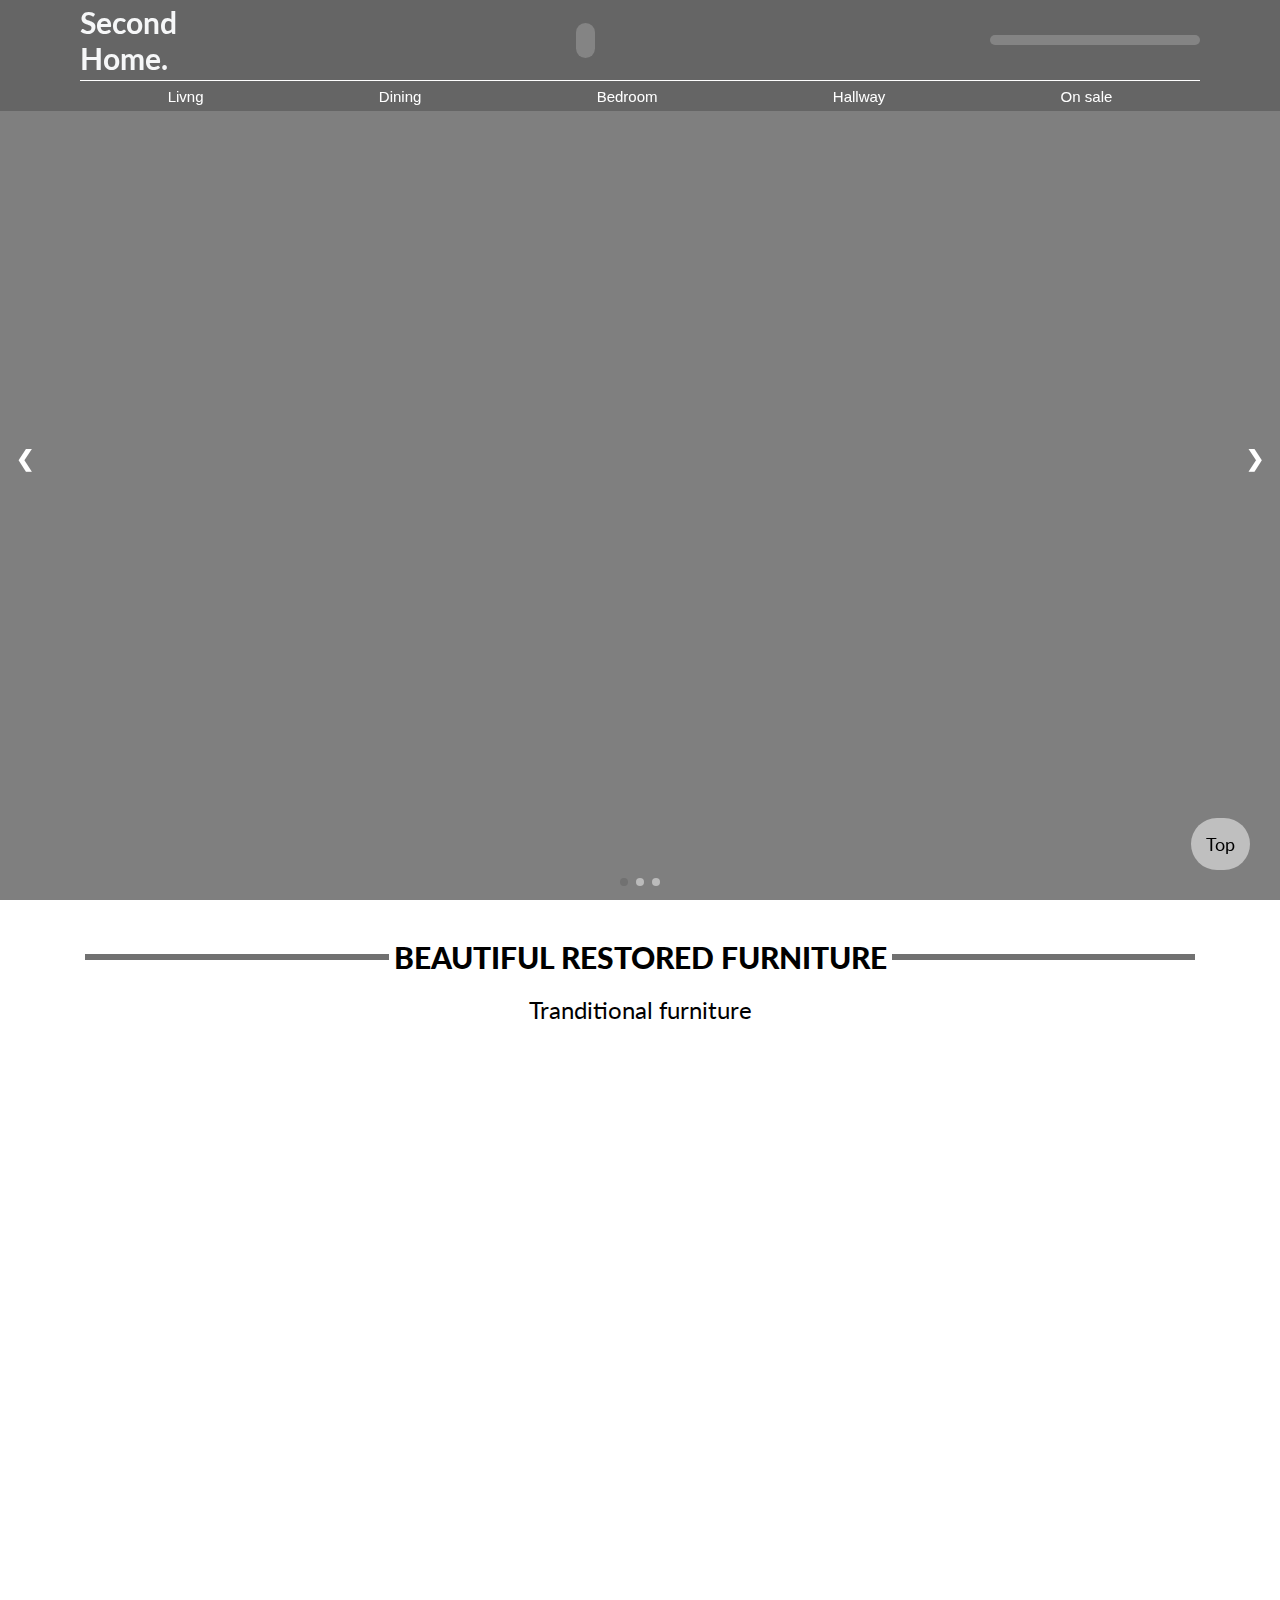
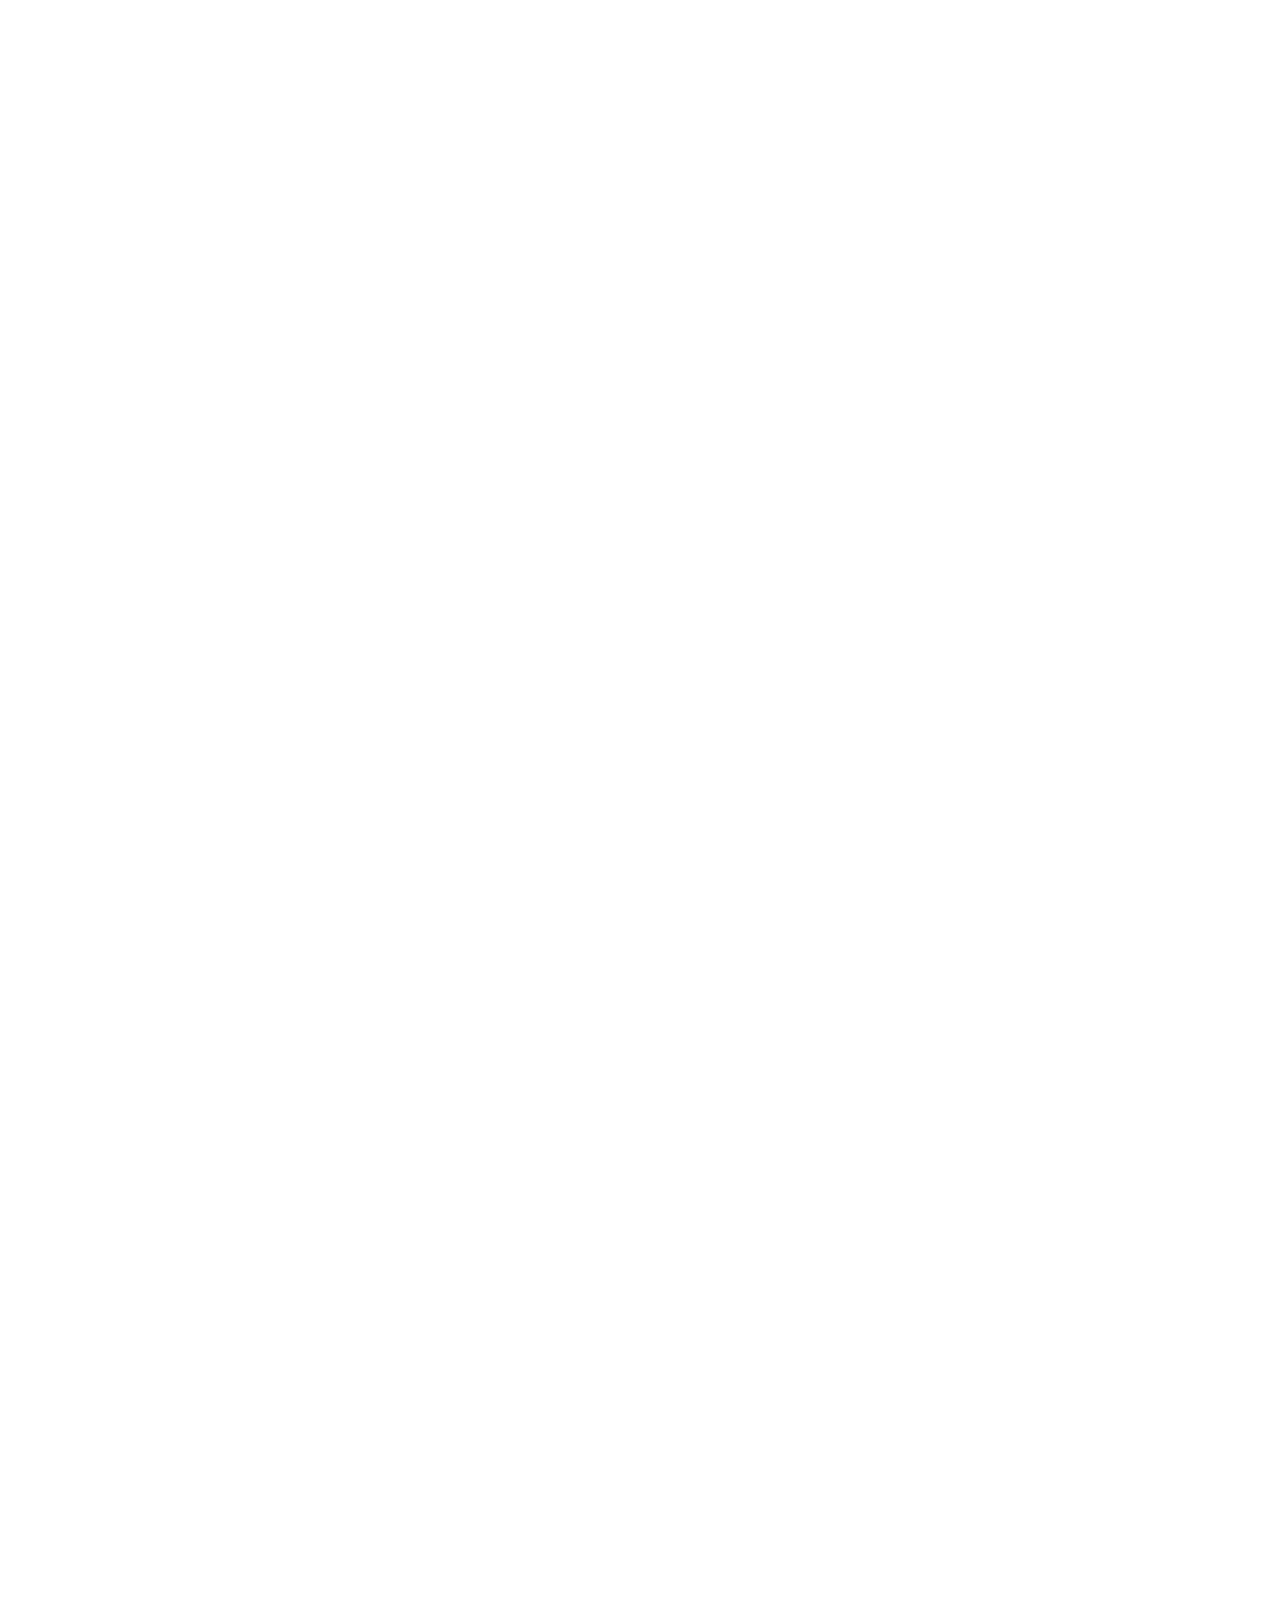
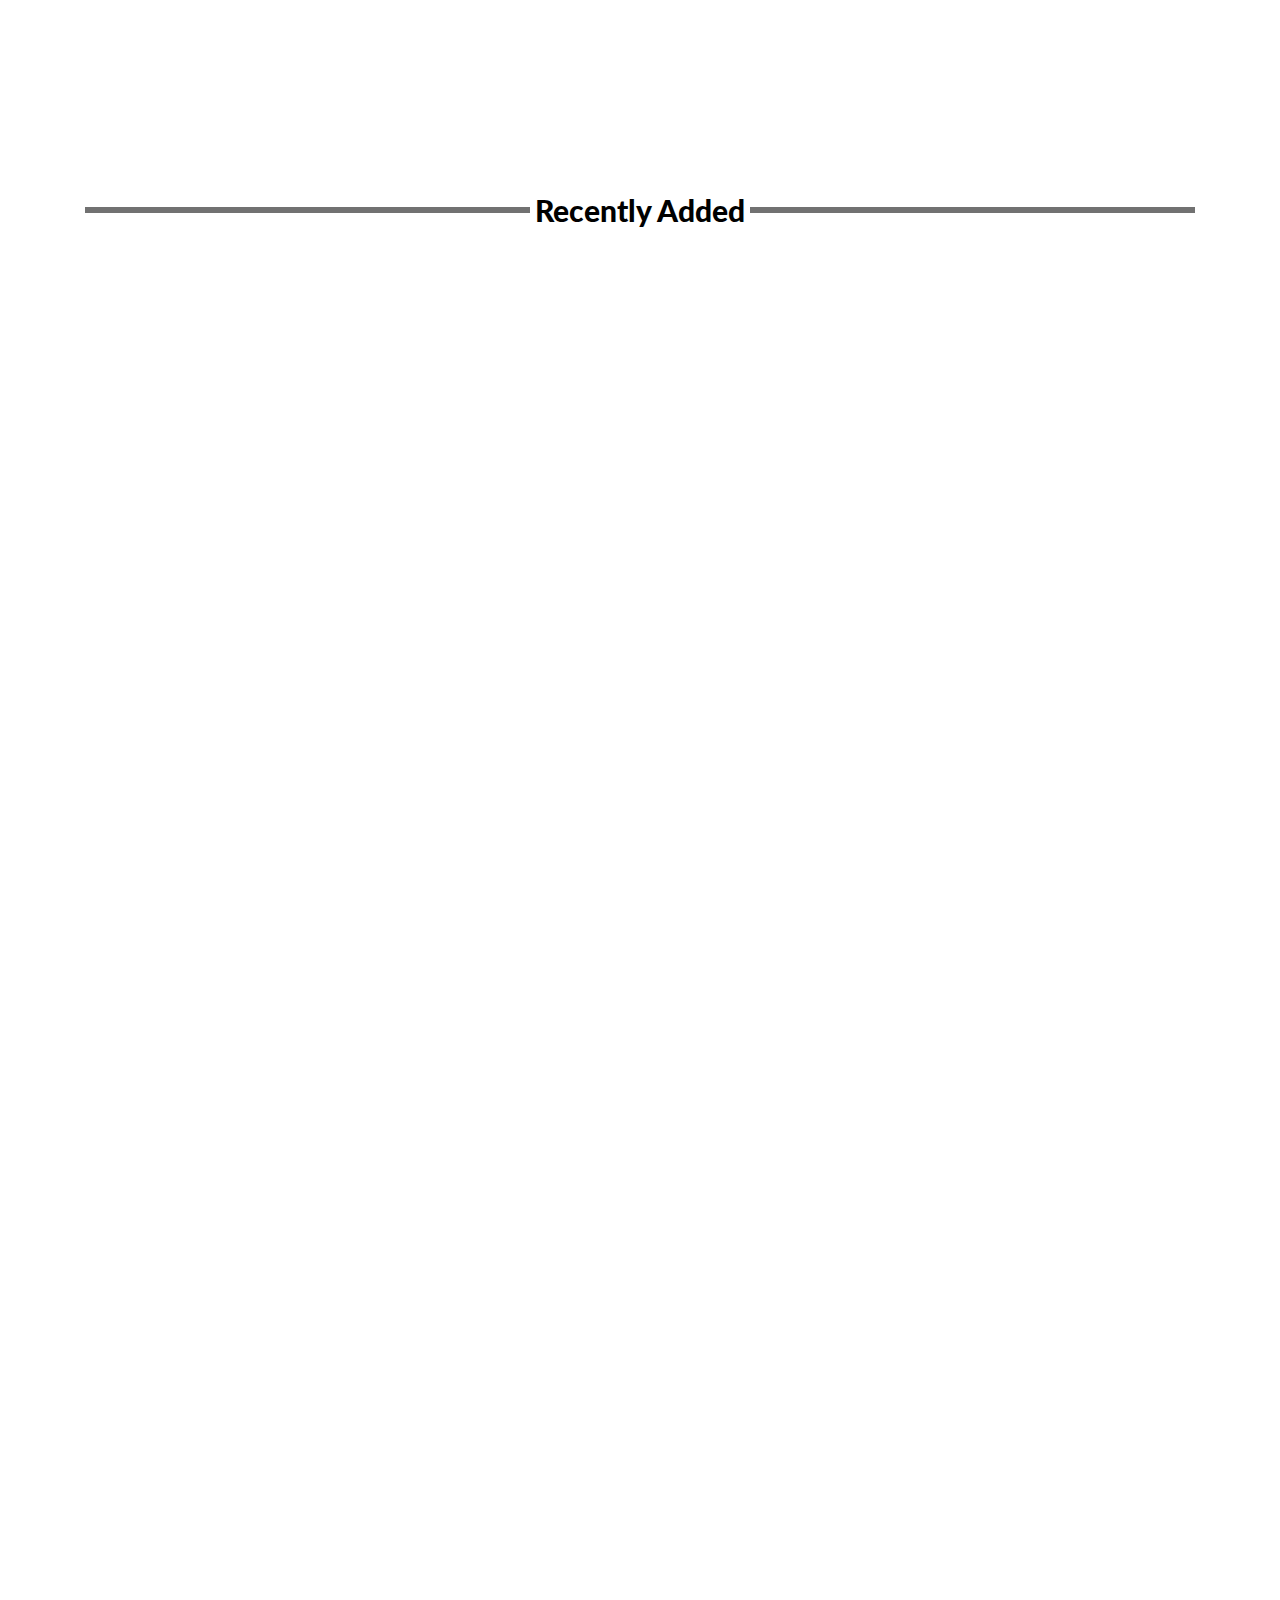
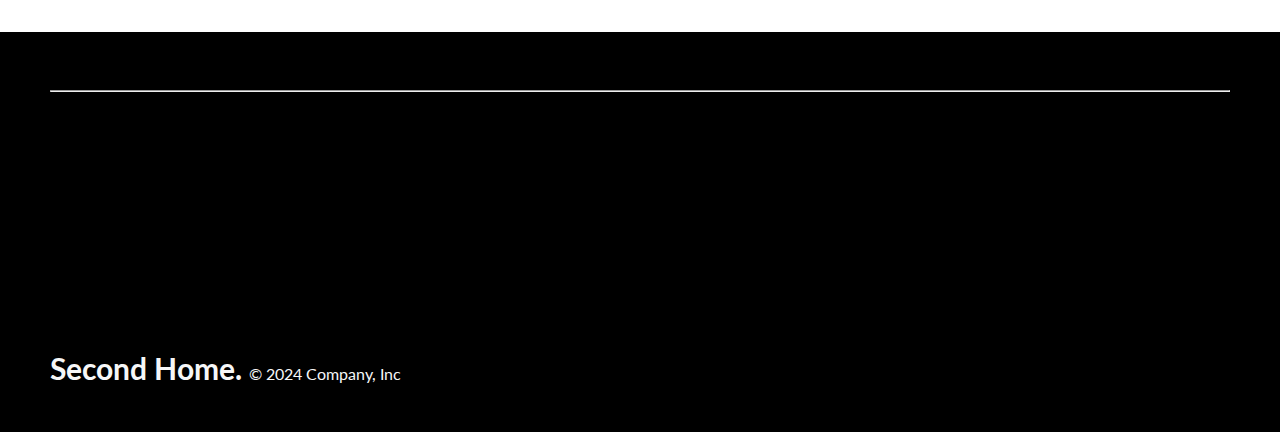
==== homepage.html @ c07cdc45 "缺圖片及資料價格" ====
<!DOCTYPE html>
<html lang="en">

<head>
    <link rel="preconnect" href="https://fonts.googleapis.com">
    <link rel="preconnect" href="https://fonts.gstatic.com" crossorigin>
    <link
        href="https://fonts.googleapis.com/css2?family=Lato:ital,wght@0,100;0,400;0,700;1,100;1,300;1,400&family=Noto+Sans+TC:wght@100..900&display=swap"
        rel="stylesheet">

    <script src="https://kit.fontawesome.com/5b778b23e2.js" crossorigin="anonymous"></script>

    <meta charset="UTF-8">
    <meta name="viewport" content="width=device-width, initial-scale=1.0">


    <title>Second Home</title>

    <style>
        body,
        html {
            box-sizing: border-box;
            /* height: 100%; */
            font-family: "Lato", "Noto Sans TC", sans-serif;
            margin: 0 auto;
            padding: 0px;
            /* background-color: #f9f9f9; */
            background-color: white;
            /* background-color: #000000d5; */
            /* background-color: #fdfcf5; */
        }

        #navbar {
            transition: top 0.5s;
        }

        /* 
        #navbar nav {
            text-decoration: none;
        } */

        /* #navbar nav:hover {
            position: fixed;
            top: 90px;
        } */


        header {

            position: fixed;
            
            /* position: absolute; */
            height: 80px;
            width: 100%;
            background-color: rgba(0, 0, 0, 0.2);
            backdrop-filter: blur(5px);
            /* border: 3px solid lightgreen; */
            z-index:1 ;

        }

        .notion {
            /* outline: 2px solid yellow; */
            position: fixed;
            top: 80px;
            /* height: 30px; */
            width: 100%;
            background-color: rgba(0, 0, 0, 0.2);
            backdrop-filter: blur(5px);

        }

        .select {
            /* outline: 2px solid pink; */
            border-top: 1px solid white;
            /* background-color: #717171; */
            height: 30px;
            margin: 0 80px;
            display: flex;
            align-items: center;
            justify-content: space-around;



        }

        .dropdown {
            float: left;
            overflow: hidden;
        }

        .title_bar {
            /* outline: 2px solid tomato; */
            /* max-width: calc(100%-160px); */
            margin: 0 auto;
            height: 100%;
            padding: 0 80px;
            /* border-bottom:3px solid black ; */
            /* backdrop-filter: blur(3px); */

            display: flex;
            align-items: center;
            justify-content: space-between;

        }

        .logo {
            /* outline: 2px solid tomato; */

            font-size: 30px;
            font-weight: bolder;
            width: 100px;
            word-wrap: break-word;
        }

        .header_icon {
            /* outline: 2px solid tomato; */
            background-color: rgba(255, 255, 255, 0.2);
            border-radius: 30px;
            padding: 5px;
            width: 200px;
            display: flex;
            justify-content: space-around;
        }

        /* .wrapper{
            padding-left: 320px;
            outline: 2px solid red;
        } */

        /* 搜尋框 */
        .search-area {
            /* outline: 2px solid blue; */
            padding-left: 0px;

        }

        .single-search {
            /* outline: 2px solid red; */
            /* margin: auto; */
            height: 20px;
            background-color: rgba(255, 255, 255, 0.2);
            border-radius: 30px;
            padding: 5px 10px 10px 5px;

        }


        .custom-input {
            visibility: hidden;
            background-color: rgba(255, 255, 255, 0);
            border: 0;
            outline: 0;
            width: 0;
            line-height: 20px;
            transition: width 0.4s linear;

        }

        input::placeholder {
            color: #262626;
            font-size: 15px;
        }

        input {
            font-size: 20px;
        }

        .single-search:hover>.custom-input {
            padding: 0 10px;
            visibility: visible;
            width: 200px;
            caret-color: #262626;
            transition: width 0.4s linear;


        }



        .icon-area {
            /* background: white;
            justify-content: center;
            align-items: center;
            border-radius: 50%;
            height: 20px;
            width: 20px;
            float: right;
            display: flex;
            text-decoration: none; */
            color: #262626;
        }

        .bar_icon {
            color: #262626;
            font-size: 20px;
            /* transition: all 0.5s; */

        }

        .bar_icon:hover {
            /* font-size: larger; */
            color: white;
            transition: all 0.5s;
        }

        /* 下拉選單 */
        .selection {
            text-decoration: none;
            border: none;
            outline: none;
            color: white;
            background-color: transparent;
            font-size: 15px;

        }

        .selection:hover {
            color: black;
            transition: all 0.5s;
        }

        .dropdown_content {
            display: none;
            position: absolute;
            background-color: #f9f9f9;
            min-width: 150px;

        }

        .dropdown_content a {
            float: none;
            color: black;
            padding: 12px 16px;
            text-decoration: none;
            display: block;
            text-align: left;
        }

        .dropdown_content a:hover {
            background-color: #ddd;
            transition: all 0.5s;
        }

        .dropdown:hover .dropdown_content {
            display: block;
            transition: all 0.5s;
        }



        #h-top {
            position: fixed;
            right: 30px;
            bottom: 30px;
            z-index: 1;
            /* width: 50px;
            height: 50px; */
            text-align: center;
            outline: none;
            /* border: 2px dashed #000; */
            border-radius: 40px;
            background-color: rgb(255, 255, 255, 0.5);
            color: #000;
            text-decoration: none;
            cursor: pointer;
            padding: 15px;
            font-size: 18px;
        }

        #h-top:hover {
            color: white;
            background-color: #18305373;
            transition: all 0.5s;
        }



        /* 輪播圖 */

        .slideshow-container {

            width: 100vw;
            height: 100%vh;

            /* height: 700px; */
            /* box-sizing: border-box; */
            /* position: relative; */
            /* margin: auto; */
            /* border: 3px solid blue ; */
        }

        /* Hide the images by default */

        .Slide {
            display: none;


        }

        .Slide:nth-of-type(1) {
            background-image: linear-gradient(rgba(0, 0, 0, 0.5), rgba(0, 0, 0, 0.5)), url("https://osmouk.com/wp-content/uploads/2022/03/FF71CC73-051D-46C4-BD7C-FC81D0AB2A19-scaled.jpeg");
            height: 100vh;
            background-position: center;
            background-repeat: no-repeat;
            background-size: cover;
            box-sizing: border-box;

        }

        .Slide:nth-of-type(2) {
            background-image: linear-gradient(rgba(0, 0, 0, 0.5), rgba(0, 0, 0, 0.5)), url("https://cdn.shopify.com/s/files/1/2777/4854/files/Furniture_Restoration_1024x1024.jpg?v=1688779571");
            height: 100vh;
            background-position: center;
            background-repeat: no-repeat;
            background-size: cover;
            /* box-sizing: border-box; */

        }

        .Slide:nth-of-type(3) {
            background-image: linear-gradient(rgba(0, 0, 0, 0.5), rgba(0, 0, 0, 0.5)), url("https://images.airtasker.com/v7/https://airtasker-seo-assets-prod.s3.amazonaws.com/en_AU/1694610196409-funiture-repair-near-me.jpg");
            height: 100vh;
            background-position: center;
            background-repeat: no-repeat;
            background-size: cover;
            /* box-sizing: border-box; */

        }

        /* Next & previous buttons */
        .prev,
        .next {
            cursor: pointer;
            position: absolute;
            top: 50%;
            width: auto;
            margin-top: -22px;
            padding: 16px;
            color: white;
            font-weight: bold;
            font-size: 22px;
            transition: 0.6s ease;
            border-radius: 0 3px 3px 0;
            user-select: none;
        }

        /* Position the "next button" to the right */
        .next {
            right: 0;
            border-radius: 3px 0 0 3px;
        }

        /* On hover, add a black background color with a little bit see-through */
        .prev:hover,
        .next:hover {
            background-color: rgba(0, 0, 0, 0.8);
        }

        /* The dots/bullets/indicators */
        .dotbox {
            /* border: 2px solid tomato; */
            position: relative;
            bottom: 30px;
            text-align: center;
        }

        .dot {
            cursor: pointer;
            display: inline-block;

            height: 8px;
            width: 8px;
            margin: 0 2px;

            background-color: #bbb;
            border-radius: 50%;
            transition: background-color 0.6s ease;
        }

        .active,
        .dot:hover {
            background-color: #717171;
        }


        /* Fading animation */
        .fade {
            animation-name: fade;
            animation-duration: 1s;
        }

        @keyframes fade {
            from {
                opacity: .4
            }

            to {
                opacity: 1
            }
        }


        .divider {

            text-align: center;
            font-size: 30px;
            margin: 20px 80px;
            font-weight: 900;
            display: flex;
            align-items: center;
            color: #000;
        }

        .divider::before,
        .divider::after {
            flex: 1;
            content: '';
            padding: 3px;
            background-color: #717171;
            margin: 5px;
        }

        h2 {
            text-align: center;
            font-size: 60px;
            margin: 20px;
            font-style: #183053;

        }

        p {
            /* background-color: #717171; */
            text-align: center;
            font-size: 24px;
            margin: 10px 100px;
        }

        /* 卡片1 */
        .displaybox {
            box-sizing: border-box;
            margin: 0 auto;
            padding: 0;
            display: flex;
            justify-content: center;

            /* border: 3px solid red; */
        }

        .container {
            display: flex;
            padding: 30px 0px;
            width: 100%;
            /* ^這裡 */
            justify-content: center;
            /* align-self: stretch; */
            flex-wrap: wrap;

            /* border: 3px solid rgb(150, 189, 65); */

        }

        .card {
            /* display: flex; */
            width: 250px;
            /* height: auto; */
            /* flex-direction: column; */
            /* justify-content: space-between; */
            /* align-items: center; */
            /* border: 3px solid rgb(188, 10, 10); */
            padding: 0px;
            margin: 5px;
            cursor: pointer;
            color: #000;
            text-decoration: none;
        }

        .card:hover {
            filter: opacity(0.9);
            transition: all 0.5s;
        }

        /* .card_img {
            width: 100%;
            height: 100%;
        } */

        .name_price {
            /* width: 100%; */
            /* height: auto; */
            /* display: flex; */
            /* flex-direction: column; */
            line-height: 20px;
            padding: 15px 0PX;
            /* border: 3px solid blue; */

        }

        .item_name {
            /* border: 3px solid black; */
            text-align: left;
            padding: 10px 0px;
            margin: 0;
            font-size: 20px;
        }

        .item_price {
            /* border: 3px solid black; */
            text-align: left;
            padding: 0px 0px 10px 0px;
            margin: 0;
            font-size: 15px;

        }

        /* The hero image */
        .hero-image {
            /* Use "linear-gradient" to add a darken background effect to the image (photographer.jpg). This will make the text easier to read */
            background-image: linear-gradient(rgba(0, 0, 0, 0.5), rgba(0, 0, 0, 0.5)), url("https://lancianofurniture.ca/wp-content/uploads/2022/12/157399970_m_normal_none1.jpg");


            /* Set a specific height */
            height: 100vh;

            /* Position and center the image to scale nicely on all screens */
            background-position: center;
            background-repeat: no-repeat;
            /* background-size: 100%; */
            /* box-sizing: border-box; */
            /* position: relative; */
        }

        .hero-image2 {
            background-image: linear-gradient(rgba(0, 0, 0, 0.5), rgba(0, 0, 0, 0.5)), url("https://www.moneypit.com/wp-content/uploads/2018/09/AdobeStock_138660714.jpeg");

            /* Set a specific height */
            height: 100vh;

            /* Position and center the image to scale nicely on all screens */
            background-position: center;
            background-repeat: no-repeat;
            background-size: cover;
            /* background-size: 90%; */
            /* position: relative; */

            margin-top: 100px;
        }

        /* Place text in the middle of the image */
        .hero-text {
            text-align: center;
            position: relative;
            top: 50%;
            left: 50%;
            transform: translate(-50%, -50%);
            color: #f9f9f9;
            padding: 0 90px;
        }


        /* 卡片2 */

        /* 有問題的 */
        /* .row2 {
            display:flex;
            justify-content: center;
            margin: 60px 60px;
            border: 5px solid red;
            position: relative;
        } */

        /* 內層flot外層flex置中 */
        .column2 {
            float: right;
            width: 33.3%;
            padding: 0 5px;
            position: relative;
            /* margin: 0px; */
            /* border: 5px solid red; */
            width: 30%;
            margin: 100px 10px;
            height: 100vh;

        }

        .column2:hover {
            opacity: 0.8;
            transition: all 0.5s;
        }


        .row2 {
            /* margin: 0 -5px; */
            /* border: 5px solid red; */
            display: flex;
            justify-content: center;
            flex-wrap: wrap;
            /* position: relative; */
        }

        .row2:after {
            content: "";
            display: table;
            clear: both;
        }




        .column2:nth-child(1) {
            /* border: 2px solid red; */
            /* width: 300px; */
            /* margin: 0px 10px 20px 10px; */
            /* background: #f9f9f9; */

            background-image: url(https://www.naturewall.com/cdn/shop/products/SlatWall_SmokedOak_RoomSet_V2-903095.jpg?v=1710161887);
            box-shadow: 0 4px 8px 0 rgba(0, 0, 0, 0.2);
            background-position: center;
            background-repeat: no-repeat;
            background-size: cover;


        }

        .column2:nth-child(2) {
            /* border: 5px solid red;
            width: 300px;
            margin: 0px 10px 20px 10px;
            background: #f9f9f9; */

            background-image: linear-gradient(rgba(0, 0, 0, 0.2), rgba(0, 0, 0, 0.2)), url(https://images.squarespace-cdn.com/content/v1/65f442a17311c97532a87466/1710506852830-YYBQHJ1EOHP0JK9VPR6Z/Granny-Mission-Bedroom-Collection.jpg);
            box-shadow: 0 4px 8px 0 rgba(0, 0, 0, 0.2);
            background-position: center;
            background-repeat: no-repeat;
            background-size: cover;



        }

        .column2:nth-child(3) {
            /* border: 5px solid red;
            width: 300px;
            margin: 0px 10px 20px 10px;
            background: rgba(0, 0, 0, 0.5);
            position: relative; */

            background-image: linear-gradient(rgba(0, 0, 0, 0.2), rgba(0, 0, 0, 0.2)), url(https://i.pinimg.com/originals/35/82/87/358287054a5db4876267db7bf66e1af7.jpg);
            box-shadow: 0 4px 8px 0 rgba(0, 0, 0, 0.2);
            background-position: center;
            background-repeat: no-repeat;
            background-size: cover;

        }



        .container2 {
            /* position: relative;
            top: 65%; */
            /* height: 100vh; */
            /* padding: 0 16px; */
            /* border: 1px solid red; */
            position: absolute;
            left: 0%;
            bottom: 5%;
            color: white;
            width: 100%;

        }

        .container2>h2 {
            text-align: left;
            font-size: 30px;
            margin: 0px;
            padding: 0 15px;

            /* padding-top: 20px; */
        }

        .container2>p {

            text-align: left;
            font-size: 15px;
            margin: 0px;
            /* padding-top: 20px; */
            padding: 20px 15px 0px 15px;
            overflow: hidden;
            white-space: nowrap;
            text-overflow: ellipsis;
        }


        .button2 {
            border: 1px solid white;
            /* outline: 0; */
            /* display: inline-block; */
            padding: 8px;
            color: white;
            background-color: transparent;
            text-align: center;
            cursor: pointer;
            /* width: 100%; */
        }




        /* 卡片3 withbutton  */
        .btn_cart {
            border: 1px solid #000;
            /* outline: 0; */
            /* display: inline-block; */
            padding: 8px 20px;
            color: white;
            background-color: transparent;
            text-align: center;
            text-decoration: none;
            cursor: pointer;
            /* width: 100%; */

        }

        .btn_cart>a {
            text-decoration: none;
            color: #000
        }

        .hero-text>button {
            border-radius: 25px;
            padding: 8px 20px;
            border: none;
            cursor: pointer;
            margin-top: 10px;
        }

        .hero-text>button:hover {
            background-color: black;
            color: #f6f7f8;
            /* filter: opacity(0.5); */
            transition: all 0.5s;
        }


        .button2:hover,
        .btn_cart:hover {
            filter: opacity(0.5);
            transition: all 0.5s;
        }




        .footer_box {
            height: 300px;
            width: auto;
            background-color: black;
            padding: 50px;
            margin: 0 auto;
            /* border: 3px solid red; */



        }

        .footer_bar {
            /* border: 3px solid red; */
            margin: 0;
            /* height: 100%; */
            padding-top: 250px;
            display: flex;
            align-items: center;
            justify-content: space-between;



        }

        .footer_icon {
            width: 90px;
            display: flex;
            align-items: center;
            justify-content: space-between;
            /* border: 3px solid red; */
        }

        .footer_icon a {
            color: #f9f9f9;
            font-size: 20px;

        }


        /*響應式header */
        /* @media screen and (max-width: 650px) {
            .bar_icon:nth-child(-n+2) {
                display: none;
            }

            .header_icon {
                width: 40px;
            }

            .hero-text {
                width: 100%;
            }


            .column2 {
                width: 100%;
                display: block;
                margin-bottom: 10px;
            }

            .column2:nth-child(1),
            .column2:nth-child(2),
            .column2:nth-child(3) {
                width: 100%;
                display: block;
                margin-bottom: 10px;
            }
        } */

        /*響應式 card */
        @media screen and (min-width:1440px) {
            .container {
                width: 1500px;
                /* margin: 0 100px; */

            }

            .card {
                width: 300px;
                display: block;
                margin-bottom: 20px;
            }
        }

        @media screen and (min-width:1000px) and (max-width:1440px) {
            .container {
                width: 1200px;
            }

            .card {
                width: 250px;
                display: block;


            }
        }

        @media screen and (min-width:700px) and (max-width:1000px) {
            .card {
                width: 40%;
                display: block;
                margin-bottom: 20px;
            }

            .column2:nth-child(1),
            .column2:nth-child(2),
            .column2:nth-child(3) {
                width: 100%;
                display: block;
                margin-bottom: 10px;
            }

        }

        @media screen and (max-width:700px) {

            .bar_icon:nth-child(-n+2),
            .notion {
                display: none;
            }

            .header_icon {
                width: 40px;
            }

            .hero-text {
                width: 100%;
            }


            /* .column2 {
                width: 100%;
                display: block;
                margin-bottom: 10px;
            } */

            .column2:nth-child(1),
            .column2:nth-child(2),
            .column2:nth-child(3) {
                width: 100%;
                display: block;
                margin-bottom: 10px;
            }


            .card {
                width: 100%;
                display: block;
                margin-bottom: 20px;

            }

            .footer_bar {
                /* border:2px solid #f6f7f8; */
                flex-direction: column-reverse;
                text-align: center;
                padding: 250px 5px 5px 5px;



            }

        }

        /* 動畫 */
        .fade-in-element {
            opacity: 0;
            transform: translateY(20px);
            transition: opacity 1s ease-out, transform 1s ease-out;
        }

        .fade-in-element.visible {
            opacity: 1;
            transform: translateY(0);
        }
    </style>






</head>

<body>
    <header>
        <nav class="title_bar">

            <span class="logo">
                <a href="#" style="text-decoration: none; color: #f6f7f8;">
                    <img src="" alt="">Second Home.
                </a>
            </span>


            <div class="search-area">
                <div class="single-search">

                    <input class="custom-input" type="search" placeholder="Search.." name="search" id=" search">

                    <a href="#" class="icon-area">
                        <i class="fas fa-solid fa-magnifying-glass"></i>
                    </a>
                </div>

            </div>


            <span class="header_icon">

                <a href="./cart_page.html" class="bar_icon">
                    <i class="fas fa-regular fa-cart-shopping"></i>
                </a>

                <a href="#" class="bar_icon">
                    <i class="fas fa-sharp fa-solid fa-heart"></i>
                </a>

                <a href="#" class="bar_icon">
                    <i class="fas fa-sharp fa-solid fa-bars"></i>
                </a>
            </span>
        </nav>
    </header>

    <section class="notion" id="navbar">
        <nav class="select">
            <div class="dropdown">
                <button class="selection">Livng
                    <i class="fas fa-solid fa-caret-down"></i>
                </button>
                <div class="dropdown_content">
                    <a href="#">All Living</a>
                    <a href="#">Bookcases</a>
                    <a href="#">Coffee Table</a>
                    <a href="#">Side Table</a>
                </div>
            </div>
            <button class="selection">Dining
                <i class="fas fa-solid fa-caret-down"></i>
            </button>
            <button class="selection">Bedroom
                <i class="fas fa-solid fa-caret-down"></i>
            </button>
            <button class="selection">Hallway
                <i class="fas fa-solid fa-caret-down"></i>
            </button>
            <button class="selection">On sale
                <i class="fas fa-solid fa-caret-down"></i>
            </button>

        </nav>
    </section>

    <a href="#" id="h-top" title="Go to top" onclick="topFunction()">
        Top
    </a>



    <!-- Slideshow container -->
    <div class="slideshow-container">

        <!-- Full-width images with number and caption text -->

        <div class="Slide fade">
            <div></div>
            <!-- <div class="text">Caption Text</div> -->
        </div>
        <div class="Slide fade">
            <!-- <img src=""alt="" style="width: 100%;"> -->
            <div></div>
        </div>
        <div class="Slide fade">
            <div></div>
        </div>

        <!-- Next and previous buttons -->
        <a class="prev" onclick="plusSlides(-1)">&#10094;</a>
        <a class="next" onclick="plusSlides(1)">&#10095;</a>
        <!-- The dots/circles -->
        <div class="dotbox">
            <span class="dot" onclick="currentSlide(1)"></span>
            <span class="dot" onclick="currentSlide(2)"></span>
            <span class="dot" onclick="currentSlide(3)"></span>
        </div>
    </div>
    <div class="heading-block">

        <div class="divider">BEAUTIFUL RESTORED FURNITURE</div>
        <p>Tranditional furniture</p>

    </div>



    <!-- 卡片1 -->
    <section class="displaybox">
        <div class="container fade-in-element">

            <a class="card" href="./product_page.html" target="_blank">
                <img src="https://restoredfurniture.co.uk/cdn/shop/files/ERX006a.jpg?v=1721213003&width=360" alt=""
                    style="width:100%;">
                <div class="name_price" href="">
                    <span>
                        <span class="fa fa-star checked"></span>
                        <span class="fa fa-star checked"></span>
                        <span class="fa fa-star checked"></span>
                        <span class="fa fa-star"></span>
                        <span class="fa fa-star"></span>
                    </span>
                    <h4 class="item_name">Chairs</h4>
                    <p class="item_price">NT 2980</p>


                    <!-- <div class="card-footer" style="text-align: right;">
                        <button><a href="#">more</a></button>
                    </div> -->
                </div>
            </a>

            <div class="card">
                <img src="https://restoredfurniture.co.uk/cdn/shop/files/ERX006a.jpg?v=1721213003&width=360" alt=""
                    style="width:100%;">
                <div class="name_price">
                    <span>
                        <span class="fa fa-star checked"></span>
                        <span class="fa fa-star checked"></span>
                        <span class="fa fa-star checked"></span>
                        <span class="fa fa-star"></span>
                        <span class="fa fa-star"></span>
                    </span>
                    <h4 class="item_name">Chairs</h4>
                    <p class="item_price">NT 2980</p>
                    <!-- <div class="card-footer" style="text-align: right;">
                        <button><a href="#">more</a></button>
                    </div> -->
                </div>
            </div>

            <div class="card">
                <img src="https://restoredfurniture.co.uk/cdn/shop/files/ERX006a.jpg?v=1721213003&width=360" alt=""
                    style="width:100%;">
                <div class="name_price">
                    <span>
                        <span class="fa fa-star checked"></span>
                        <span class="fa fa-star checked"></span>
                        <span class="fa fa-star checked"></span>
                        <span class="fa fa-star"></span>
                        <span class="fa fa-star"></span>
                    </span>
                    <h4 class="item_name">Chairs</h4>
                    <p class="item_price">NT 2980</p>
                    <!-- <div class="card-footer" style="text-align: right;">
                        <button><a href="#">more</a></button>
                    </div> -->
                </div>
            </div>

            <div class="card">
                <img src="https://restoredfurniture.co.uk/cdn/shop/files/ERX006a.jpg?v=1721213003&width=360" alt=""
                    style="width:100%;">
                <div class="name_price">
                    <span>
                        <span class="fa fa-star checked"></span>
                        <span class="fa fa-star checked"></span>
                        <span class="fa fa-star checked"></span>
                        <span class="fa fa-star"></span>
                        <span class="fa fa-star"></span>
                    </span>
                    <h4 class="item_name">Chairs</h4>
                    <p class="item_price">NT 2980</p>
                    <!-- <div class="card-footer" style="text-align: right;">
                        <button><a href="#">more</a></button>
                    </div> -->
                </div>
            </div>

            <div class="card">
                <img src="https://restoredfurniture.co.uk/cdn/shop/files/ERX006a.jpg?v=1721213003&width=360" alt=""
                    style="width:100%;">
                <div class="name_price">
                    <span>
                        <span class="fa fa-star checked"></span>
                        <span class="fa fa-star checked"></span>
                        <span class="fa fa-star checked"></span>
                        <span class="fa fa-star"></span>
                        <span class="fa fa-star"></span>
                    </span>
                    <h4 class="item_name">Chairs</h4>
                    <p class="item_price">NT 2980</p>
                    <!-- <div class="card-footer" style="text-align: right;">
                        <button><a href="#">more</a></button>
                    </div> -->
                </div>
            </div>

            <div class="card">
                <img src="https://restoredfurniture.co.uk/cdn/shop/files/ERX006a.jpg?v=1721213003&width=360" alt=""
                    style="width:100%;">
                <div class="name_price">
                    <span>
                        <span class="fa fa-star checked"></span>
                        <span class="fa fa-star checked"></span>
                        <span class="fa fa-star checked"></span>
                        <span class="fa fa-star"></span>
                        <span class="fa fa-star"></span>
                    </span>
                    <h4 class="item_name">Chairs</h4>
                    <p class="item_price">NT 2980</p>
                    <!-- <div class="card-footer" style="text-align: right;">
                        <button><a href="#">more</a></button>
                    </div> -->
                </div>
            </div>

            <div class="card">
                <img src="https://restoredfurniture.co.uk/cdn/shop/files/ERX006a.jpg?v=1721213003&width=360" alt=""
                    style="width:100%;">
                <div class="name_price">
                    <span>
                        <span class="fa fa-star checked"></span>
                        <span class="fa fa-star checked"></span>
                        <span class="fa fa-star checked"></span>
                        <span class="fa fa-star"></span>
                        <span class="fa fa-star"></span>
                    </span>
                    <h4 class="item_name">Chairs</h4>
                    <p class="item_price">NT 2980</p>
                    <!-- <div class="card-footer" style="text-align: right;">
                        <button><a href="#">more</a></button>
                    </div> -->
                </div>
            </div>

            <div class="card">
                <img src="https://restoredfurniture.co.uk/cdn/shop/files/ERX006a.jpg?v=1721213003&width=360" alt=""
                    style="width:100%;">
                <div class="name_price">
                    <span>
                        <span class="fa fa-star checked"></span>
                        <span class="fa fa-star checked"></span>
                        <span class="fa fa-star checked"></span>
                        <span class="fa fa-star"></span>
                        <span class="fa fa-star"></span>
                    </span>
                    <h4 class="item_name">Chairs</h4>
                    <p class="item_price">NT 2980</p>
                    <!-- <div class="card-footer" style="text-align: right;">
                        <button><a href="#">more</a></button>
                    </div> -->
                </div>
            </div>

        </div>




    </section>
    <!-- pic with article -->
    <section class="card_text fade-in-element">
        <div class="hero-image">
            <div class="hero-text">
                <h2>
                    Restored Purpose
                </h2>
                <p>
                    By working in one of our charitable businesses residents are given the opportunity to restore
                    self-dignity and a sense of purpose.
                </p>
            </div>
        </div>

    </section>

    <!-- 卡片2 room card with more -->

    <div class="row2 fade-in-element">
        <div class="column2">
            <div class="card2">
                <!-- <img src="https://dummyimage.com/300x300/000/fff&text=300x300" alt="Jane" style="width:100%"> -->
                <div class="container2">
                    <h2>Bedroom</h2>
                    <p>An oasis of serenity and calm, where you can not only sleep but also store clothes, dress for the
                        day and also give you a family space.</p>
                    <p><button class="button2">
                            Room Idea
                            <i class="fa-solid fa-arrow-right"></i>
                        </button></p>
                </div>
            </div>
        </div>
        <div class="column2">
            <div class="card2">
                <!-- <img src="https://dummyimage.com/300x300/000/fff&text=300x300" alt="Jane" style="width:100%"> -->
                <div class="container2">
                    <h2>Living</h2>
                    <p>As a place for both relaxing and entertaining, you will probably spend more time in your living
                        room than anywhere else in your home.</p>

                    <p><button class="button2">
                            Room Idea
                            <i class="fa-solid fa-arrow-right"></i>
                        </button></p>
                </div>
            </div>
        </div>
        <div class="column2">
            <div class="card2">
                <!-- <img src="https://dummyimage.com/300x300/000/fff&text=300x300" alt="Jane" style="width:100%"> -->
                <div class="container2">
                    <h2>Dining</h2>

                    <p>The best conversations happen over a meal, so having somewhere inpiring to sit and eat is an
                        important element to consider when furnishing your home.</p>
                    <p><button class="button2">
                            Room Idea
                            <i class="fa-solid fa-arrow-right"></i>
                        </button></p>
                </div>
            </div>
        </div>

    </div>

    <!-- 卡片3 withbutton -->
    <div class="divider">Recently Added</div>


    <section class="displaybox fade-in-element">

        <div class="container">

            <div class="card">
                <img src="https://restoredfurniture.co.uk/cdn/shop/files/ERX006a.jpg?v=1721213003&width=360" alt=""
                    style="width:100%;">
                <div class="name_price">
                    <h4 class="item_name">Chairs</h4>
                    <p class="item_price">NT 2980</p>
                    <div class="card-footer" style="text-align: left;">
                        <button class="btn_cart">
                            <a href="#">Add to cart</a>
                        </button>
                    </div>
                </div>
            </div>

            <div class="card">
                <img src="https://restoredfurniture.co.uk/cdn/shop/files/ERX006a.jpg?v=1721213003&width=360" alt=""
                    style="width:100%;">
                <div class="name_price">
                    <h4 class="item_name">Chairs</h4>
                    <p class="item_price">NT 2980</p>
                    <div class="card-footer" style="text-align: left;">
                        <button class="btn_cart">
                            <a href="#">Add to cart</a>
                        </button>
                    </div>
                </div>
            </div>

            <div class="card">
                <img src="https://restoredfurniture.co.uk/cdn/shop/files/ERX006a.jpg?v=1721213003&width=360" alt=""
                    style="width:100%;">
                <div class="name_price">
                    <h4 class="item_name">Chairs</h4>
                    <p class="item_price">NT 2980</p>
                    <div class="card-footer" style="text-align: left;">
                        <button class="btn_cart">
                            <a href="#">Add to cart</a>
                        </button>
                    </div>
                </div>
            </div>

            <div class="card">
                <img src="https://restoredfurniture.co.uk/cdn/shop/files/ERX006a.jpg?v=1721213003&width=360" alt=""
                    style="width:100%;">
                <div class="name_price">
                    <h4 class="item_name">Chairs</h4>
                    <p class="item_price">NT 2980</p>
                    <div class="card-footer" style="text-align: left;">
                        <button class="btn_cart">
                            <a href="#">Add to cart</a>
                        </button>
                    </div>
                </div>
            </div>

            <div class="card">
                <img src="https://restoredfurniture.co.uk/cdn/shop/files/ERX006a.jpg?v=1721213003&width=360" alt=""
                    style="width:100%;">
                <div class="name_price">
                    <h4 class="item_name">Chairs</h4>
                    <p class="item_price">NT 2980</p>
                    <div class="card-footer" style="text-align: left;">
                        <button class="btn_cart">
                            <a href="#">Add to cart</a>
                        </button>
                    </div>
                </div>
            </div>

            <div class="card">
                <img src="https://restoredfurniture.co.uk/cdn/shop/files/ERX006a.jpg?v=1721213003&width=360" alt=""
                    style="width:100%;">

                <div class="name_price">
                    <h4 class="item_name">Chairs</h4>
                    <p class="item_price">NT 2980</p>
                    <div class="card-footer" style="text-align: left;">
                        <button class="btn_cart">
                            <a href="#">Add to cart</a>
                        </button>
                    </div>
                </div>
            </div>

            <div class="card">
                <img src="https://restoredfurniture.co.uk/cdn/shop/files/ERX006a.jpg?v=1721213003&width=360" alt=""
                    style="width:100%;">
                <div class="name_price">
                    <h4 class="item_name">Chairs</h4>
                    <p class="item_price">NT 2980</p>
                    <div class="card-footer" style="text-align: left;">
                        <button class="btn_cart">
                            <a href="#">Add to cart</a>
                        </button>
                    </div>
                </div>
            </div>

            <div class="card">
                <img src="https://restoredfurniture.co.uk/cdn/shop/files/ERX006a.jpg?v=1721213003&width=360" alt=""
                    style="width:100%;">
                <div class="name_price">
                    <h4 class="item_name">Chairs</h4>
                    <p class="item_price">NT 2980</p>
                    <div class="card-footer" style="text-align: left;">
                        <button class="btn_cart">
                            <a href="#">Add to cart</a>
                        </button>
                    </div>
                </div>
            </div>

        </div>
    </section>



    <div class="hero-image2 fade-in-element">
        <div class="hero-text">
            <h2>Subscribe</h2>
            <p>Sign up to receive email updates about new furniture and offers...</p>
            <button>Book Now</button>
        </div>
    </div>




    <footer class="footer_box">

        <hr>

        <div class="footer_bar">
            <div>
                <span class="logo">
                    <a href="#" style="text-decoration: none; color: #f6f7f8;">
                        <img src="" alt="">Second Home.
                    </a>
                </span>
                <span style=" color: #f6f7f8;">&copy; 2024 Company, Inc</span>
            </div>
            <span class="footer_icon">
                <a href="#"><i class="fa-brands fa-x-twitter"></i></a>
                <a href="#"><i class="fa-brands fa-instagram"></i></a>
                <a href="#"><i class="fa-brands fa-facebook"></i></a>

            </span>

        </div>

    </footer>



    <script>

        // // go to top

        // // Get the button:
        // let mybutton = document.getElementById("h-top");

        // // When the user scrolls down 20px from the top of the document, show the button
        // window.onscroll = function () { scrollFunction() };

        // function scrollFunction() {
        //     if (document.body.scrollTop > 100 || document.documentElement.scrollTop > 100) {
        //         mybutton.style.display = "block";
        //     } else {
        //         mybutton.style.display = "none";
        //     }
        // }

        // // When the user clicks on the button, scroll to the top of the document
        // function topFunction() {
        //     document.body.scrollTop = 0; // For Safari
        //     document.documentElement.scrollTop = 0; // For Chrome, Firefox, IE and Opera
        // }


        // 標題上捲消失
        var prevScrollpos = window.pageYOffset;
        window.onscroll = function () {
            var currentScrollPos = window.pageYOffset;
            if (prevScrollpos > currentScrollPos) {
                document.getElementById("navbar").style.top = "80px";
            } else {
                document.getElementById("navbar").style.top = "-80px";
            }
            prevScrollpos = currentScrollPos;
        }


        // 自動輪播功能

        let slideIndex = 0;
        let autoSlide;

        function showSlides(n) {
            let i;
            let slides = document.getElementsByClassName("Slide");
            let dots = document.getElementsByClassName("dot");
            if (n > slides.length) { slideIndex = 1 }
            if (n < 1) { slideIndex = slides.length }
            for (i = 0; i < slides.length; i++) {
                slides[i].style.display = "none";
            }
            for (i = 0; i < dots.length; i++) {
                dots[i].className = dots[i].className.replace(" active", "");
            }
            slides[slideIndex - 1].style.display = "block";
            slides[slideIndex - 1].className += " fade-in";
            dots[slideIndex - 1].className += " active";
            autoSlide = setTimeout(() => plusSlides(1), 10000); // 每5秒切換一次幻燈片
        }

        // 初始化並顯示第一張幻燈片
        showSlides(slideIndex = 1);

        // 下一張幻燈片
        function plusSlides(n) {
            clearTimeout(autoSlide); // 停止自動輪播
            showSlides(slideIndex += n);
        }

        // 當前幻燈片控制
        function currentSlide(n) {
            clearTimeout(autoSlide); // 停止自動輪播
            showSlides(slideIndex = n);
        }


        // 動畫

        document.addEventListener("DOMContentLoaded", function () {
            const elements = document.querySelectorAll('.fade-in-element');

            const observer = new IntersectionObserver(entries => {
                entries.forEach(entry => {
                    if (entry.isIntersecting) {
                        entry.target.classList.add('visible');
                    }
                });
            }, {
                threshold: 0.1 // 只要10%元素進入視窗
            });

            elements.forEach(element => {
                observer.observe(element);
            });
        });








    </script>
</body>

</html>
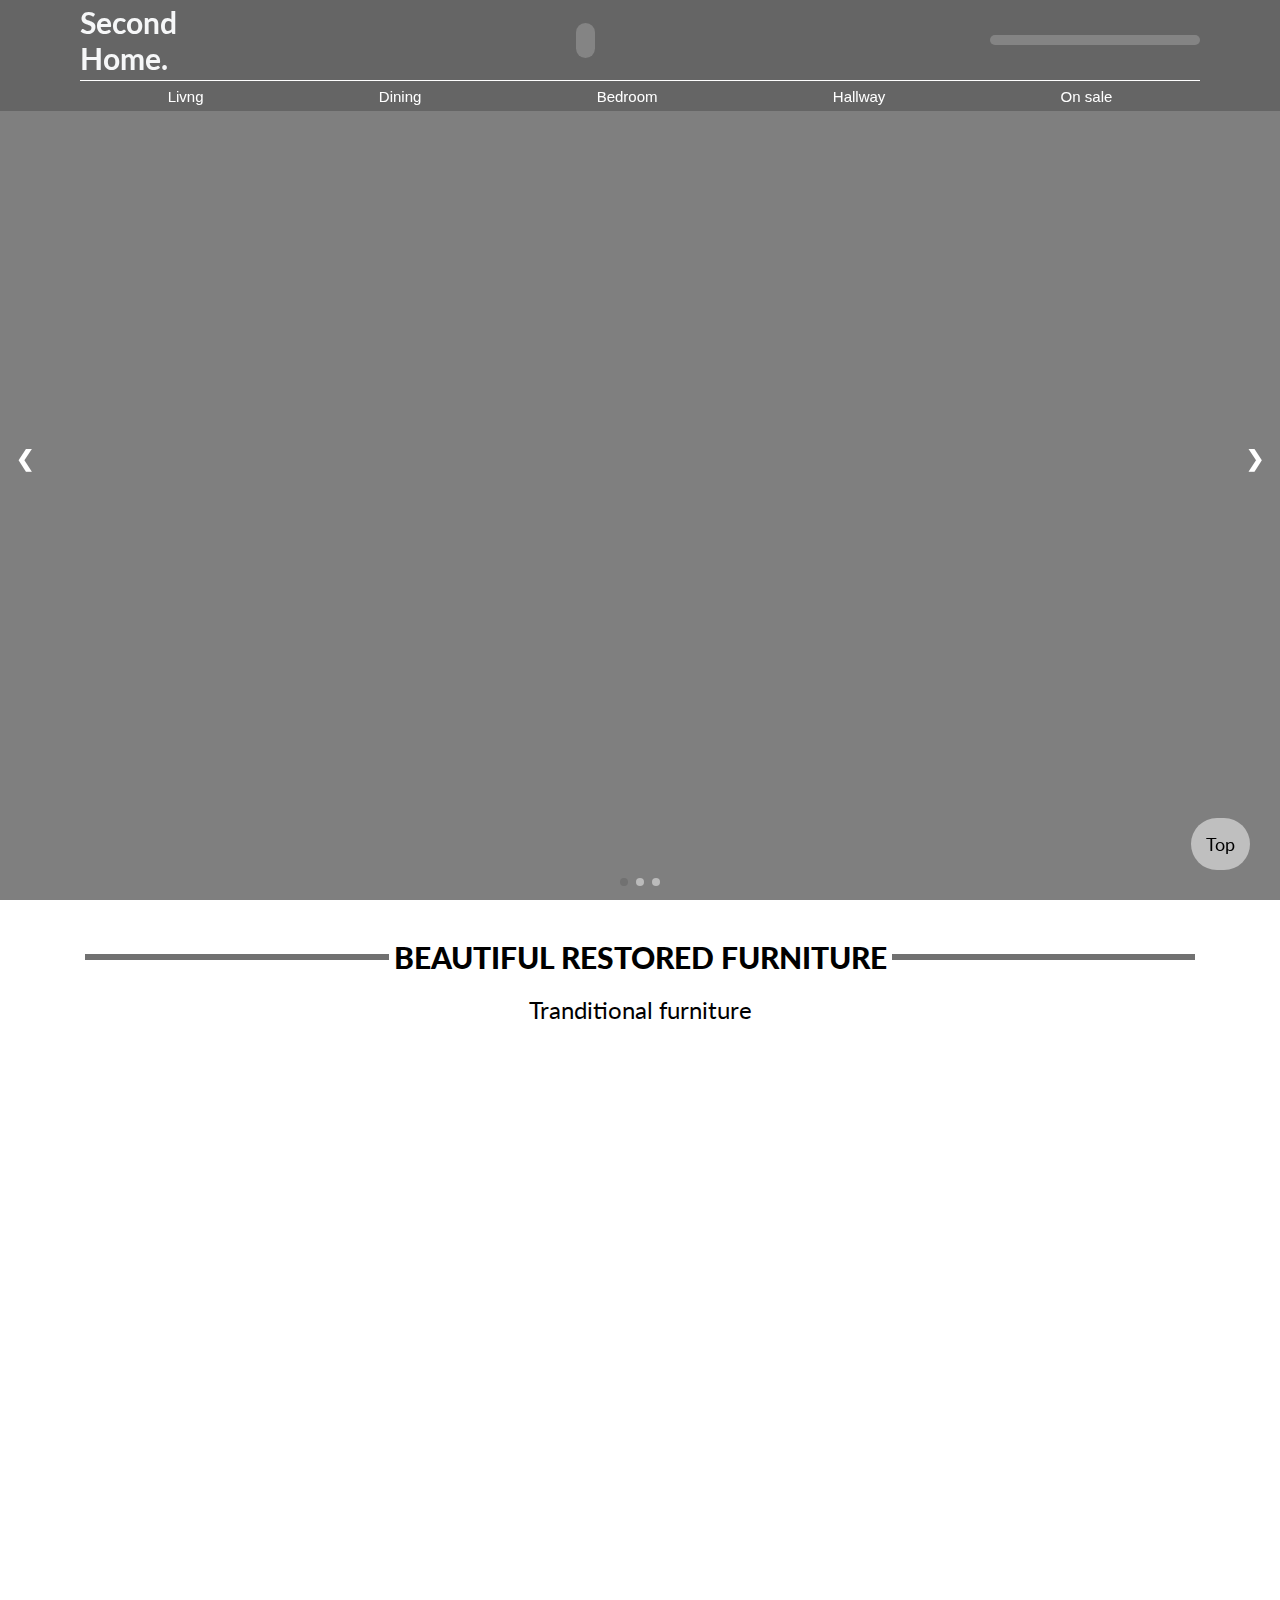
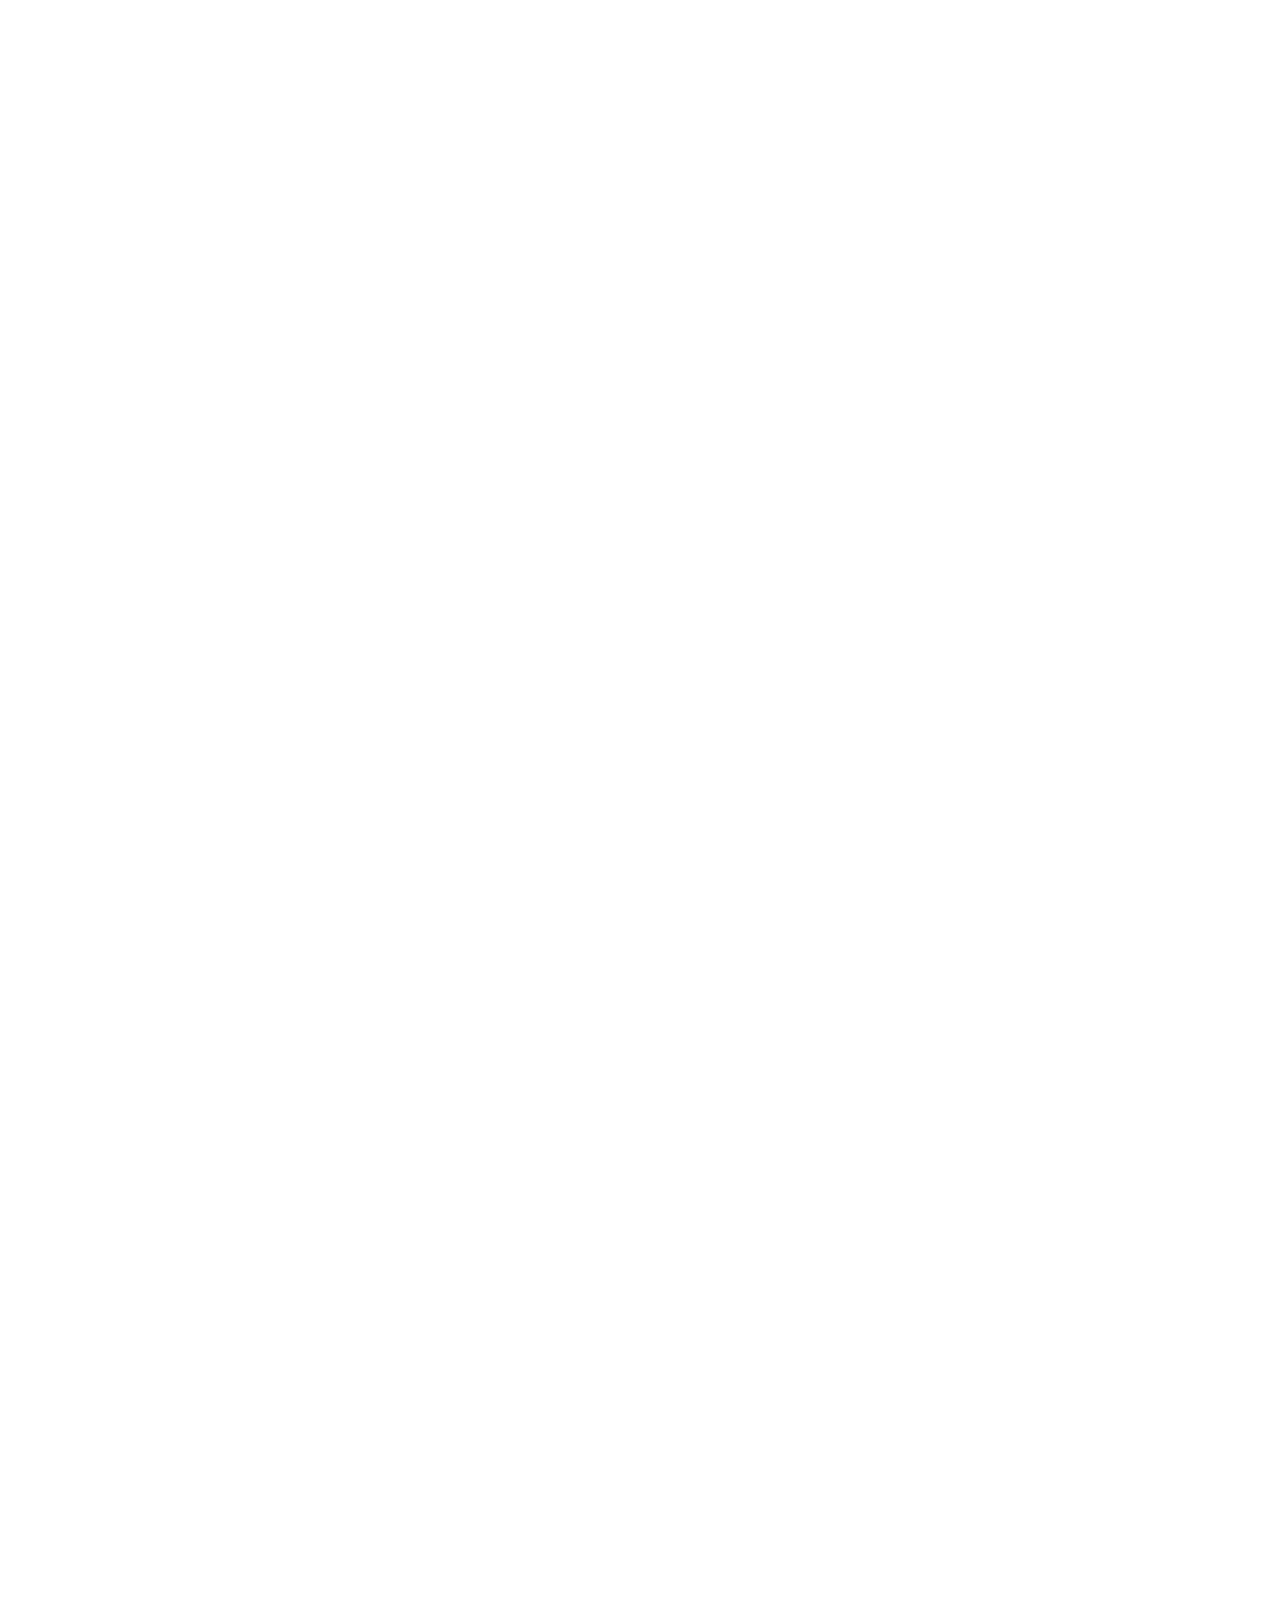
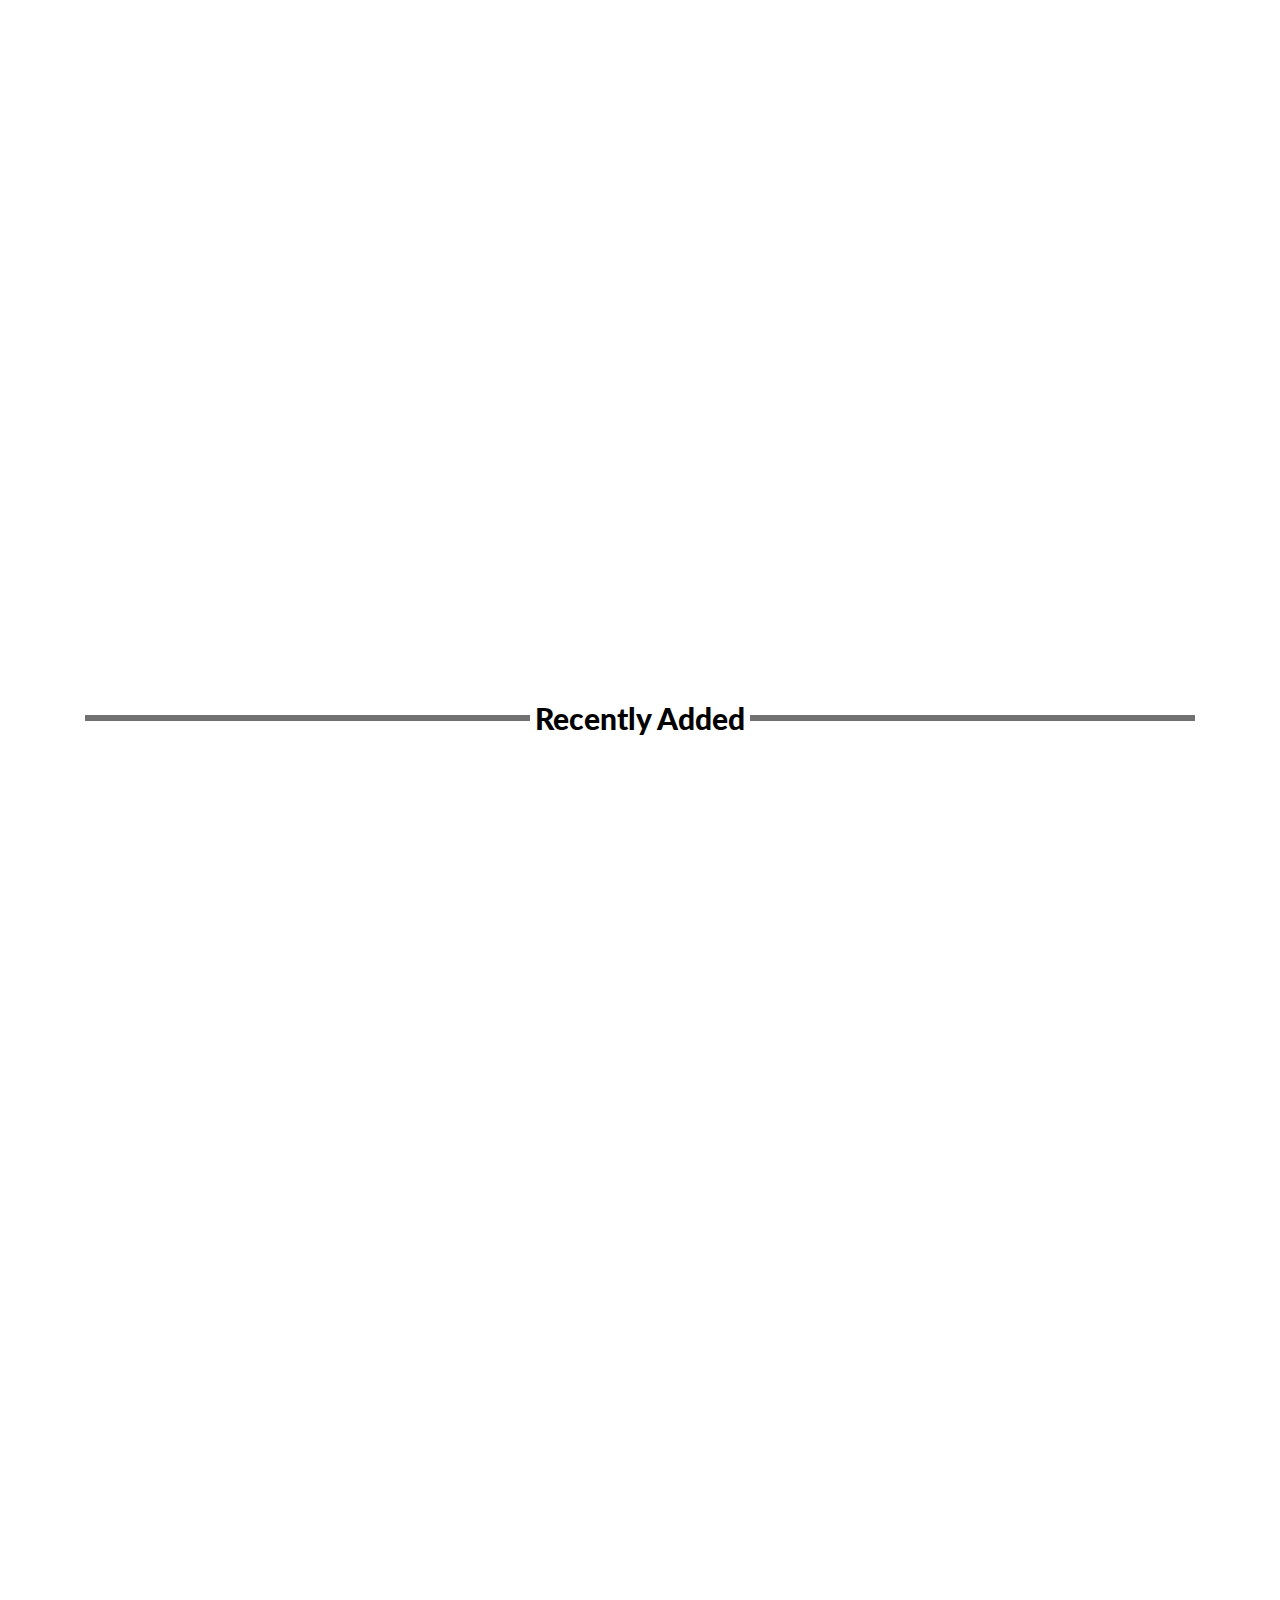
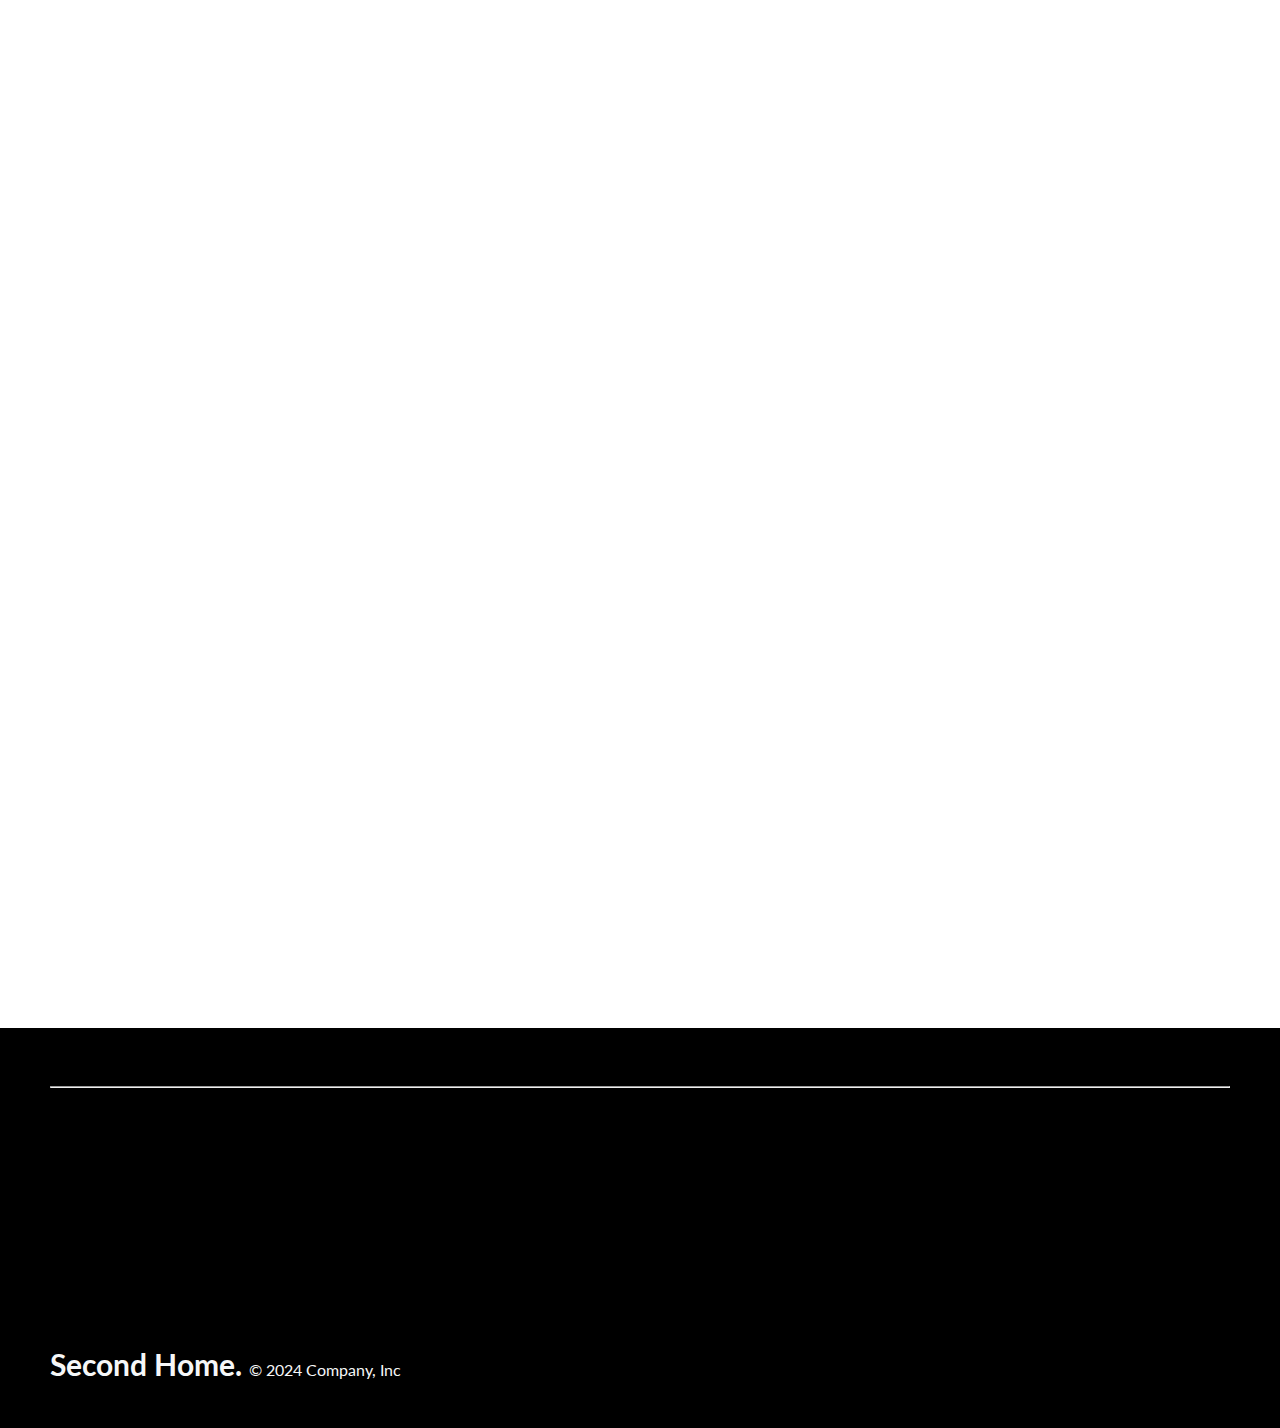
==== commit 35d2e7ee: "視窗RWD完成手機RWD未完成" ====
--- a/homepage.html
+++ b/homepage.html
@@ -48,14 +48,14 @@
         header {
 
             position: fixed;
-            
+
             /* position: absolute; */
             height: 80px;
             width: 100%;
             background-color: rgba(0, 0, 0, 0.2);
             backdrop-filter: blur(5px);
             /* border: 3px solid lightgreen; */
-            z-index:1 ;
+            z-index: 1;
 
         }
 
@@ -732,6 +732,9 @@
             border: none;
             cursor: pointer;
             margin-top: 10px;
+            width: 200px;
+            height: 50px;
+            font-size: 20px;
         }
 
         .hero-text>button:hover {
@@ -863,10 +866,32 @@
                 display: block;
                 margin-bottom: 10px;
             }
-
-        }
+            /* #h-top {
+                position: fixed;
+                right: 20%;
+                bottom: 20%;
+                z-index: 1;
+
+            } */
+
+        }
+
 
         @media screen and (max-width:700px) {
+            /* header {
+                width: 100px;
+                margin: 0 auto;
+                text-align: center;
+                z-index: 1;
+
+            }
+
+            .title_bar {
+
+                width: 400px;
+                margin: 0;
+                padding: 0 20px;
+            } */
 
             .bar_icon:nth-child(-n+2),
             .notion {
@@ -909,10 +934,15 @@
                 flex-direction: column-reverse;
                 text-align: center;
                 padding: 250px 5px 5px 5px;
-
-
-
-            }
+            }
+
+            /* #h-top {
+                position: fixed;
+                right: 20%;
+                bottom: 20%;
+                z-index: 1;
+
+            } */
 
         }
 
@@ -1063,8 +1093,8 @@
                         <span class="fa fa-star"></span>
                         <span class="fa fa-star"></span>
                     </span>
-                    <h4 class="item_name">Chairs</h4>
-                    <p class="item_price">NT 2980</p>
+                    <h4 class="item_name">Restored Ercol Table and Four Chairs</h4>
+                    <p class="item_price">NT 3800</p>
 
 
                     <!-- <div class="card-footer" style="text-align: right;">
@@ -1074,8 +1104,7 @@
             </a>
 
             <div class="card">
-                <img src="https://restoredfurniture.co.uk/cdn/shop/files/ERX006a.jpg?v=1721213003&width=360" alt=""
-                    style="width:100%;">
+                <img src="./img/1.jpg" alt="" style="width:100%;">
                 <div class="name_price">
                     <span>
                         <span class="fa fa-star checked"></span>
@@ -1084,8 +1113,8 @@
                         <span class="fa fa-star"></span>
                         <span class="fa fa-star"></span>
                     </span>
-                    <h4 class="item_name">Chairs</h4>
-                    <p class="item_price">NT 2980</p>
+                    <h4 class="item_name">Ercol Trestle Table and Four 'Old Colonial' Chairs</h4>
+                    <p class="item_price">NT 3980</p>
                     <!-- <div class="card-footer" style="text-align: right;">
                         <button><a href="#">more</a></button>
                     </div> -->
@@ -1093,8 +1122,7 @@
             </div>
 
             <div class="card">
-                <img src="https://restoredfurniture.co.uk/cdn/shop/files/ERX006a.jpg?v=1721213003&width=360" alt=""
-                    style="width:100%;">
+                <img src="./img/2.jpg" alt="" style="width:100%;">
                 <div class="name_price">
                     <span>
                         <span class="fa fa-star checked"></span>
@@ -1103,8 +1131,8 @@
                         <span class="fa fa-star"></span>
                         <span class="fa fa-star"></span>
                     </span>
-                    <h4 class="item_name">Chairs</h4>
-                    <p class="item_price">NT 2980</p>
+                    <h4 class="item_name">Ercol Trestle Table and Four 'Batwing' Chairs</h4>
+                    <p class="item_price">NT 5000</p>
                     <!-- <div class="card-footer" style="text-align: right;">
                         <button><a href="#">more</a></button>
                     </div> -->
@@ -1112,8 +1140,7 @@
             </div>
 
             <div class="card">
-                <img src="https://restoredfurniture.co.uk/cdn/shop/files/ERX006a.jpg?v=1721213003&width=360" alt=""
-                    style="width:100%;">
+                <img src="./img/3.jpg" alt="" style="width:100%;">
                 <div class="name_price">
                     <span>
                         <span class="fa fa-star checked"></span>
@@ -1122,8 +1149,8 @@
                         <span class="fa fa-star"></span>
                         <span class="fa fa-star"></span>
                     </span>
-                    <h4 class="item_name">Chairs</h4>
-                    <p class="item_price">NT 2980</p>
+                    <h4 class="item_name">Hand Made Solid Oak Library Steps</h4>
+                    <p class="item_price">NT 1800</p>
                     <!-- <div class="card-footer" style="text-align: right;">
                         <button><a href="#">more</a></button>
                     </div> -->
@@ -1131,8 +1158,7 @@
             </div>
 
             <div class="card">
-                <img src="https://restoredfurniture.co.uk/cdn/shop/files/ERX006a.jpg?v=1721213003&width=360" alt=""
-                    style="width:100%;">
+                <img src="./img/4.jpg" alt="" style="width:100%;">
                 <div class="name_price">
                     <span>
                         <span class="fa fa-star checked"></span>
@@ -1141,8 +1167,8 @@
                         <span class="fa fa-star"></span>
                         <span class="fa fa-star"></span>
                     </span>
-                    <h4 class="item_name">Chairs</h4>
-                    <p class="item_price">NT 2980</p>
+                    <h4 class="item_name">Restored Oak Bookcase</h4>
+                    <p class="item_price">NT 1980</p>
                     <!-- <div class="card-footer" style="text-align: right;">
                         <button><a href="#">more</a></button>
                     </div> -->
@@ -1150,8 +1176,7 @@
             </div>
 
             <div class="card">
-                <img src="https://restoredfurniture.co.uk/cdn/shop/files/ERX006a.jpg?v=1721213003&width=360" alt=""
-                    style="width:100%;">
+                <img src="./img/5.jpg" alt="" style="width:100%;">
                 <div class="name_price">
                     <span>
                         <span class="fa fa-star checked"></span>
@@ -1160,8 +1185,8 @@
                         <span class="fa fa-star"></span>
                         <span class="fa fa-star"></span>
                     </span>
-                    <h4 class="item_name">Chairs</h4>
-                    <p class="item_price">NT 2980</p>
+                    <h4 class="item_name">Tall Modern Oak Bookcase</h4>
+                    <p class="item_price">NT 1900</p>
                     <!-- <div class="card-footer" style="text-align: right;">
                         <button><a href="#">more</a></button>
                     </div> -->
@@ -1169,8 +1194,7 @@
             </div>
 
             <div class="card">
-                <img src="https://restoredfurniture.co.uk/cdn/shop/files/ERX006a.jpg?v=1721213003&width=360" alt=""
-                    style="width:100%;">
+                <img src="./img/6.jpg" alt="" style="width:100%;">
                 <div class="name_price">
                     <span>
                         <span class="fa fa-star checked"></span>
@@ -1179,8 +1203,8 @@
                         <span class="fa fa-star"></span>
                         <span class="fa fa-star"></span>
                     </span>
-                    <h4 class="item_name">Chairs</h4>
-                    <p class="item_price">NT 2980</p>
+                    <h4 class="item_name">Restored Oak Bureau Bookcase</h4>
+                    <p class="item_price">NT 2100</p>
                     <!-- <div class="card-footer" style="text-align: right;">
                         <button><a href="#">more</a></button>
                     </div> -->
@@ -1188,8 +1212,7 @@
             </div>
 
             <div class="card">
-                <img src="https://restoredfurniture.co.uk/cdn/shop/files/ERX006a.jpg?v=1721213003&width=360" alt=""
-                    style="width:100%;">
+                <img src="./img/7.jpg" alt="" style="width:100%;">
                 <div class="name_price">
                     <span>
                         <span class="fa fa-star checked"></span>
@@ -1198,8 +1221,8 @@
                         <span class="fa fa-star"></span>
                         <span class="fa fa-star"></span>
                     </span>
-                    <h4 class="item_name">Chairs</h4>
-                    <p class="item_price">NT 2980</p>
+                    <h4 class="item_name">Glazed Oak Bookcase</h4>
+                    <p class="item_price">NT 1580</p>
                     <!-- <div class="card-footer" style="text-align: right;">
                         <button><a href="#">more</a></button>
                     </div> -->
@@ -1287,11 +1310,10 @@
         <div class="container">
 
             <div class="card">
-                <img src="https://restoredfurniture.co.uk/cdn/shop/files/ERX006a.jpg?v=1721213003&width=360" alt=""
-                    style="width:100%;">
+                <img src="./img/8.jpg" alt="" style="width:100%;">
                 <div class="name_price">
-                    <h4 class="item_name">Chairs</h4>
-                    <p class="item_price">NT 2980</p>
+                    <h4 class="item_name">Antique Roll Top Desk</h4>
+                    <p class="item_price">NT 2380</p>
                     <div class="card-footer" style="text-align: left;">
                         <button class="btn_cart">
                             <a href="#">Add to cart</a>
@@ -1301,11 +1323,10 @@
             </div>
 
             <div class="card">
-                <img src="https://restoredfurniture.co.uk/cdn/shop/files/ERX006a.jpg?v=1721213003&width=360" alt=""
-                    style="width:100%;">
+                <img src="./img/9.jpg" alt="" style="width:100%;">
                 <div class="name_price">
-                    <h4 class="item_name">Chairs</h4>
-                    <p class="item_price">NT 2980</p>
+                    <h4 class="item_name">Restored Oak Dresser</h4>
+                    <p class="item_price">NT 1700</p>
                     <div class="card-footer" style="text-align: left;">
                         <button class="btn_cart">
                             <a href="#">Add to cart</a>
@@ -1315,11 +1336,10 @@
             </div>
 
             <div class="card">
-                <img src="https://restoredfurniture.co.uk/cdn/shop/files/ERX006a.jpg?v=1721213003&width=360" alt=""
-                    style="width:100%;">
+                <img src="./img/10.jpg" alt="" style="width:100%;">
                 <div class="name_price">
-                    <h4 class="item_name">Chairs</h4>
-                    <p class="item_price">NT 2980</p>
+                    <h4 class="item_name">Vintage Oak Sideboard</h4>
+                    <p class="item_price">NT 1980</p>
                     <div class="card-footer" style="text-align: left;">
                         <button class="btn_cart">
                             <a href="#">Add to cart</a>
@@ -1329,11 +1349,10 @@
             </div>
 
             <div class="card">
-                <img src="https://restoredfurniture.co.uk/cdn/shop/files/ERX006a.jpg?v=1721213003&width=360" alt=""
-                    style="width:100%;">
+                <img src="./img/11.jpg" alt="" style="width:100%;">
                 <div class="name_price">
-                    <h4 class="item_name">Chairs</h4>
-                    <p class="item_price">NT 2980</p>
+                    <h4 class="item_name">Old Charm Media Cabinet</h4>
+                    <p class="item_price">NT 1300</p>
                     <div class="card-footer" style="text-align: left;">
                         <button class="btn_cart">
                             <a href="#">Add to cart</a>
@@ -1343,11 +1362,10 @@
             </div>
 
             <div class="card">
-                <img src="https://restoredfurniture.co.uk/cdn/shop/files/ERX006a.jpg?v=1721213003&width=360" alt=""
-                    style="width:100%;">
+                <img src="./img/12.jpg" alt="" style="width:100%;">
                 <div class="name_price">
-                    <h4 class="item_name">Chairs</h4>
-                    <p class="item_price">NT 2980</p>
+                    <h4 class="item_name">Painted Oak Sideboard</h4>
+                    <p class="item_price">NT 1500</p>
                     <div class="card-footer" style="text-align: left;">
                         <button class="btn_cart">
                             <a href="#">Add to cart</a>
@@ -1357,12 +1375,11 @@
             </div>
 
             <div class="card">
-                <img src="https://restoredfurniture.co.uk/cdn/shop/files/ERX006a.jpg?v=1721213003&width=360" alt=""
-                    style="width:100%;">
+                <img src="./img/13.jpg" alt="" style="width:100%;">
 
                 <div class="name_price">
-                    <h4 class="item_name">Chairs</h4>
-                    <p class="item_price">NT 2980</p>
+                    <h4 class="item_name">Rustic Coffee Table</h4>
+                    <p class="item_price">NT 900</p>
                     <div class="card-footer" style="text-align: left;">
                         <button class="btn_cart">
                             <a href="#">Add to cart</a>
@@ -1372,11 +1389,10 @@
             </div>
 
             <div class="card">
-                <img src="https://restoredfurniture.co.uk/cdn/shop/files/ERX006a.jpg?v=1721213003&width=360" alt=""
-                    style="width:100%;">
+                <img src="./img/14.jpg" alt="" style="width:100%;">
                 <div class="name_price">
-                    <h4 class="item_name">Chairs</h4>
-                    <p class="item_price">NT 2980</p>
+                    <h4 class="item_name">Refinished Oak Washstand</h4>
+                    <p class="item_price">NT 1100</p>
                     <div class="card-footer" style="text-align: left;">
                         <button class="btn_cart">
                             <a href="#">Add to cart</a>
@@ -1386,11 +1402,10 @@
             </div>
 
             <div class="card">
-                <img src="https://restoredfurniture.co.uk/cdn/shop/files/ERX006a.jpg?v=1721213003&width=360" alt=""
-                    style="width:100%;">
+                <img src="./img/15.jpg" alt="" style="width:100%;">
                 <div class="name_price">
-                    <h4 class="item_name">Chairs</h4>
-                    <p class="item_price">NT 2980</p>
+                    <h4 class="item_name">Restored Mahogany Cabinet</h4>
+                    <p class="item_price">NT 1180</p>
                     <div class="card-footer" style="text-align: left;">
                         <button class="btn_cart">
                             <a href="#">Add to cart</a>
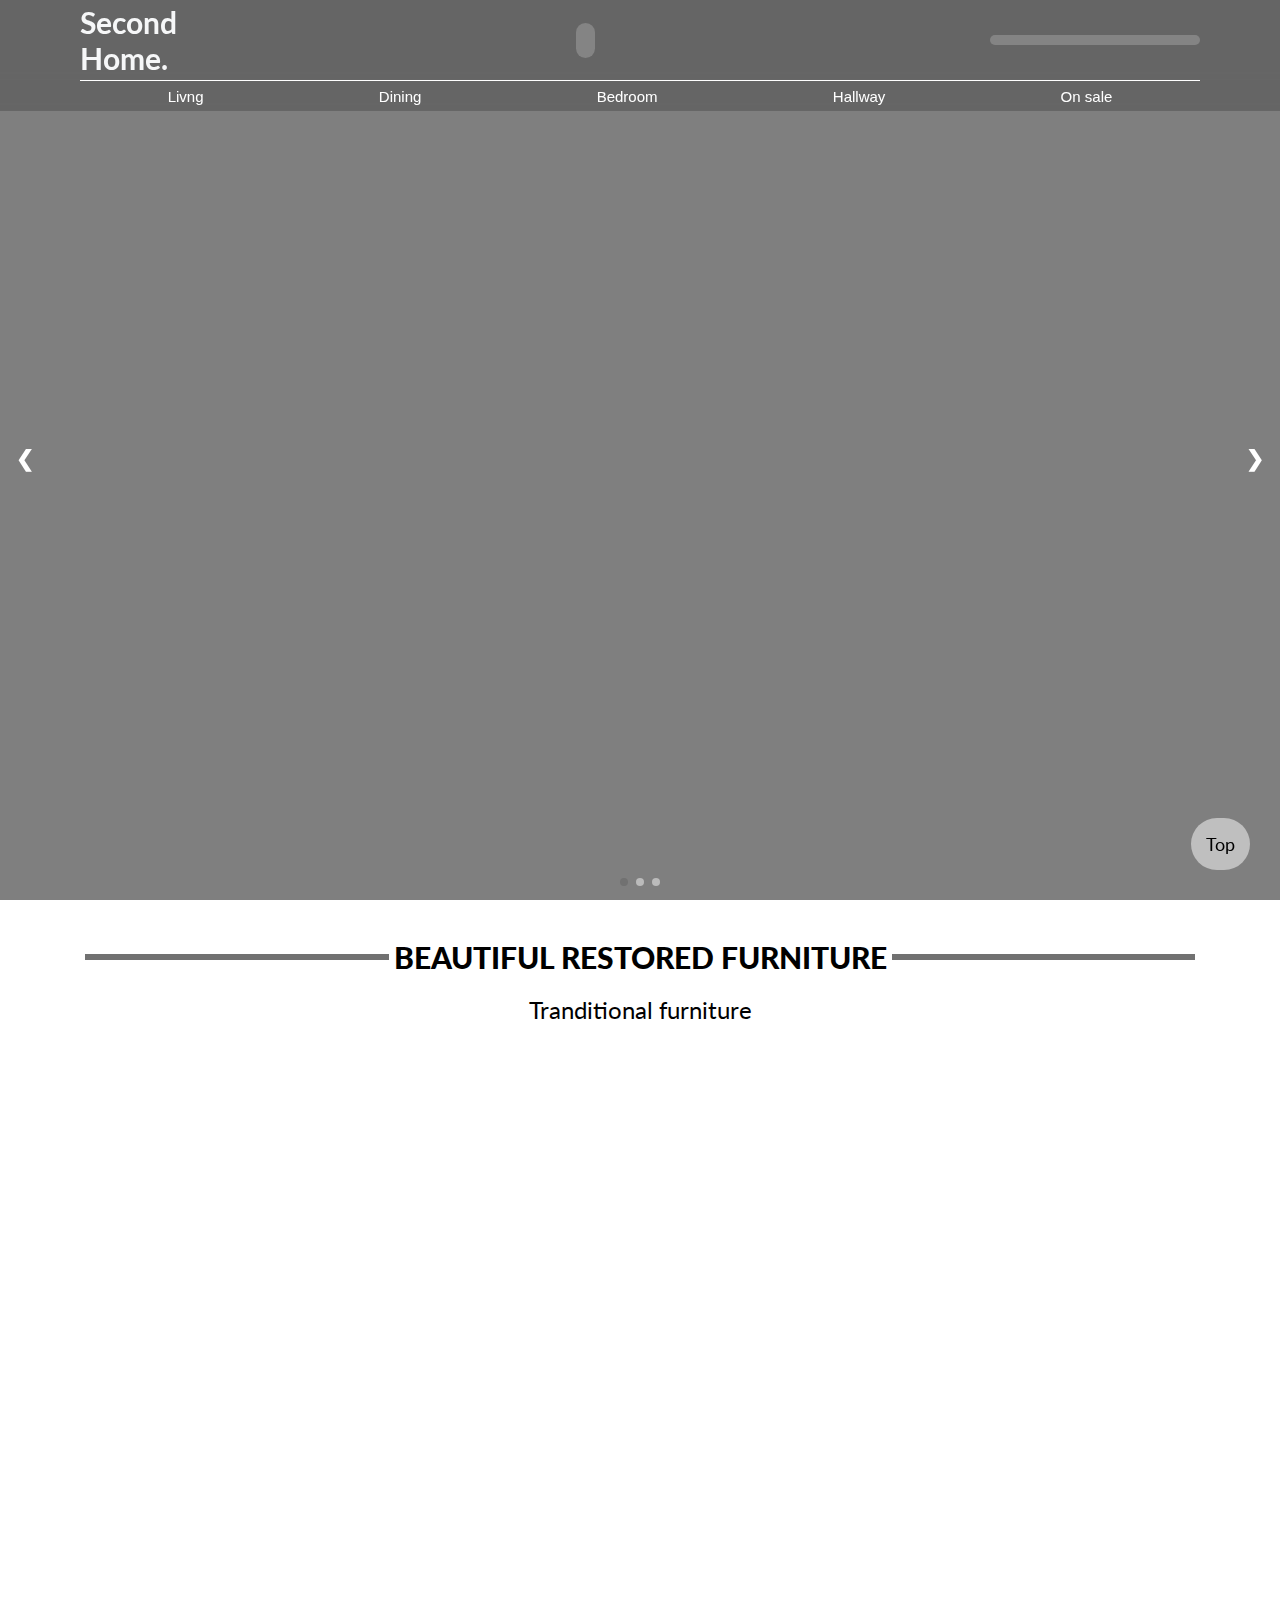
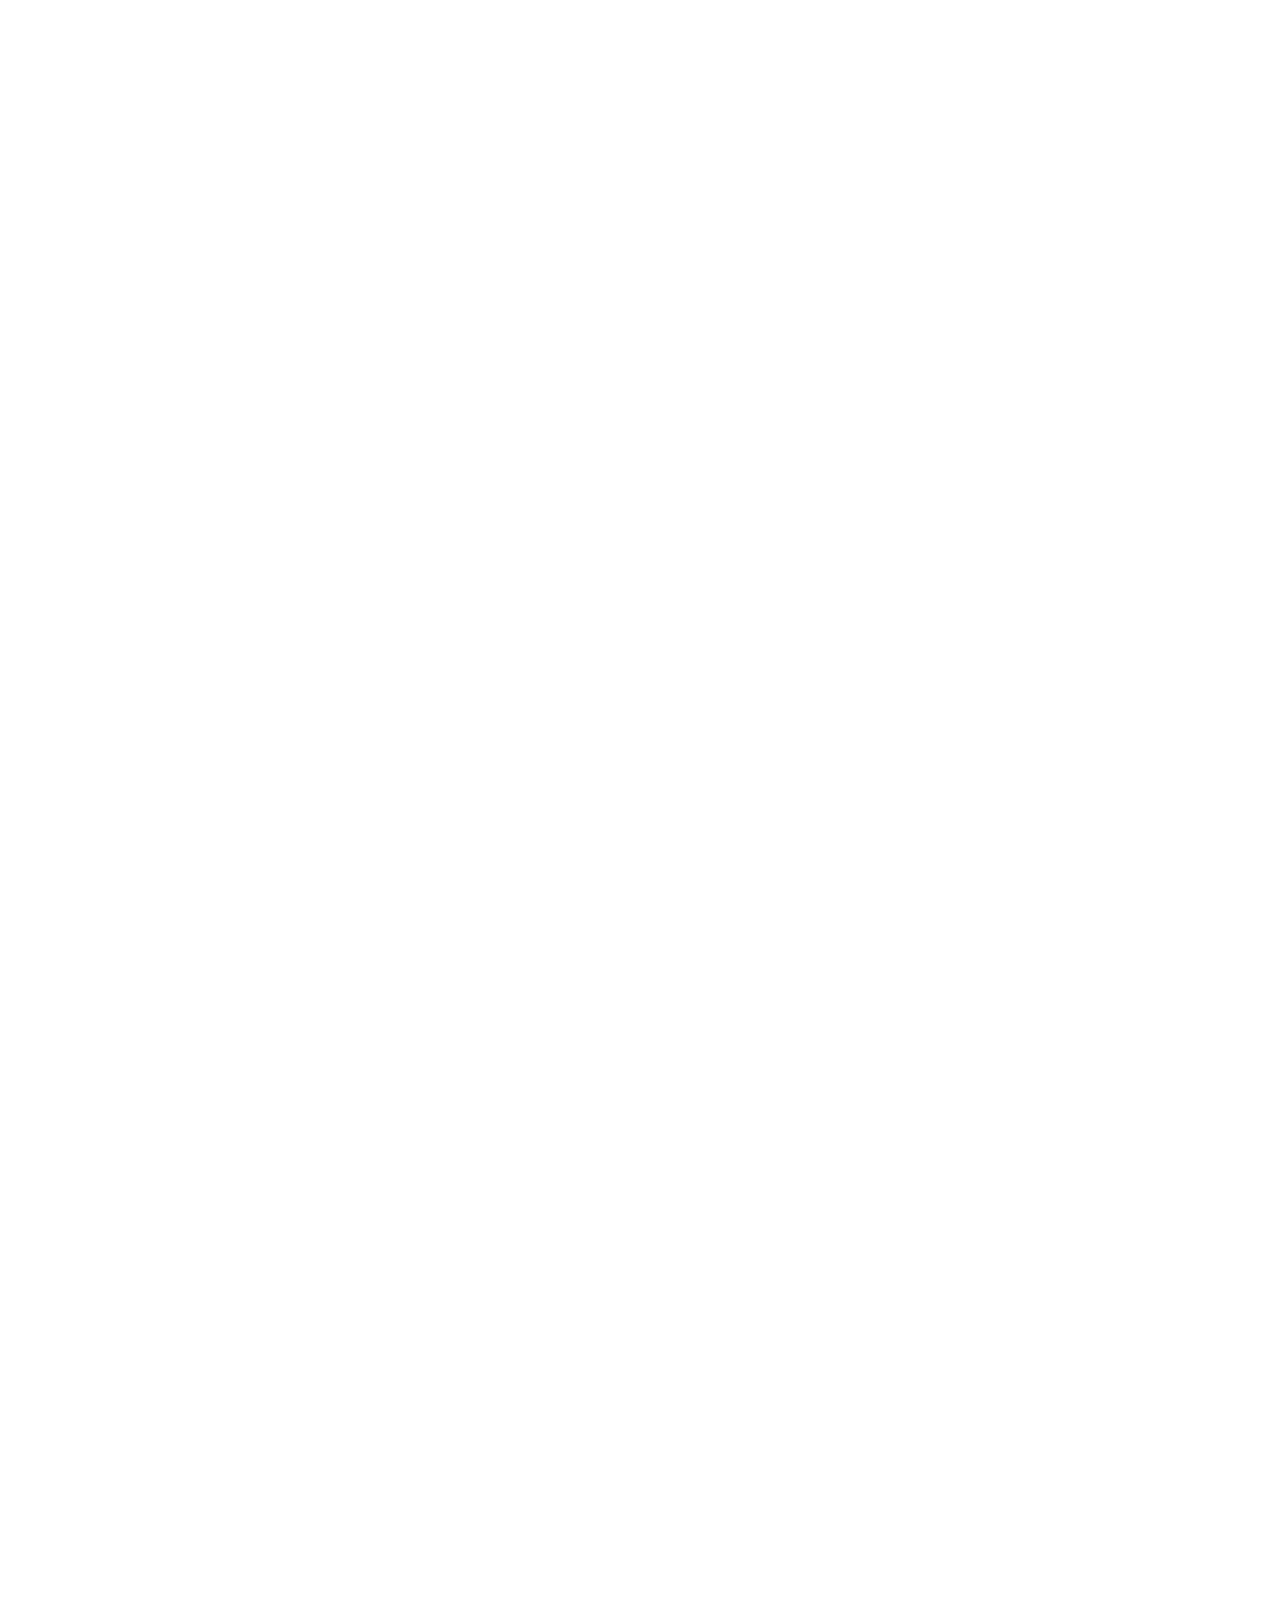
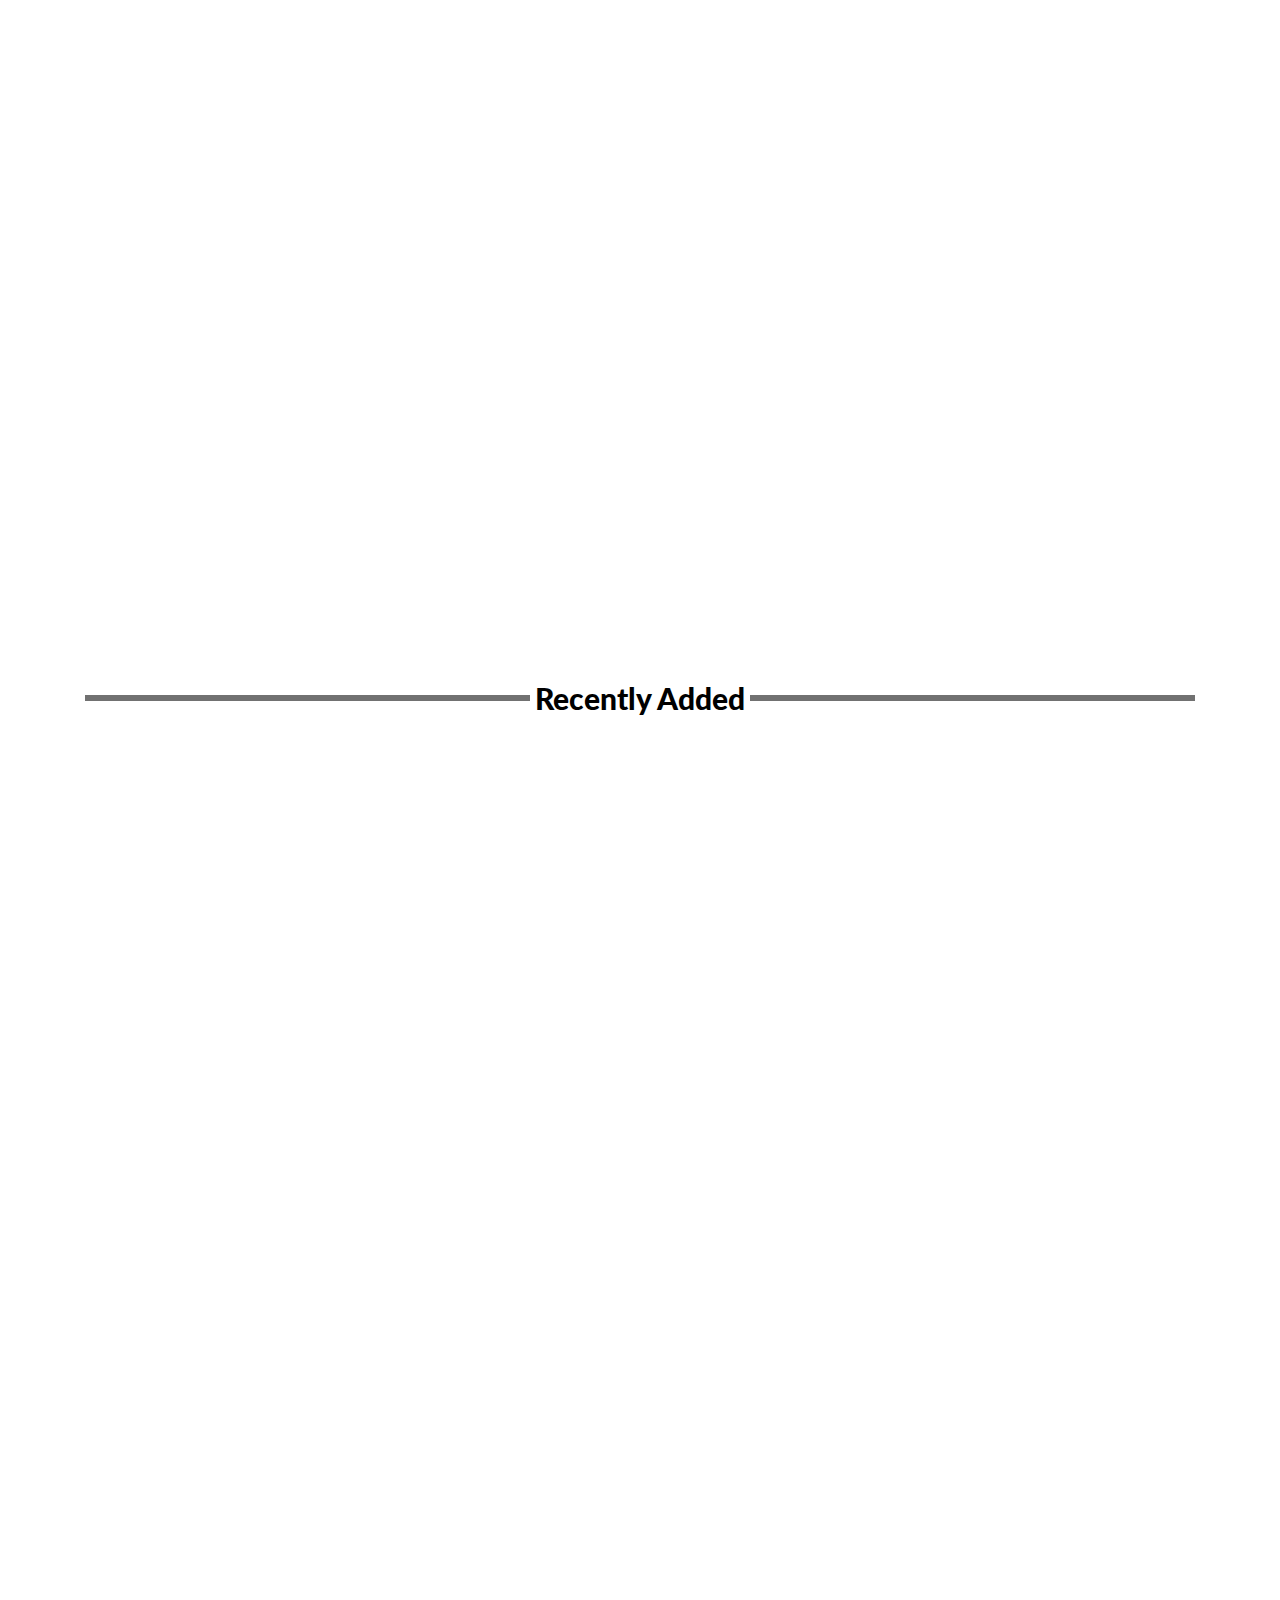
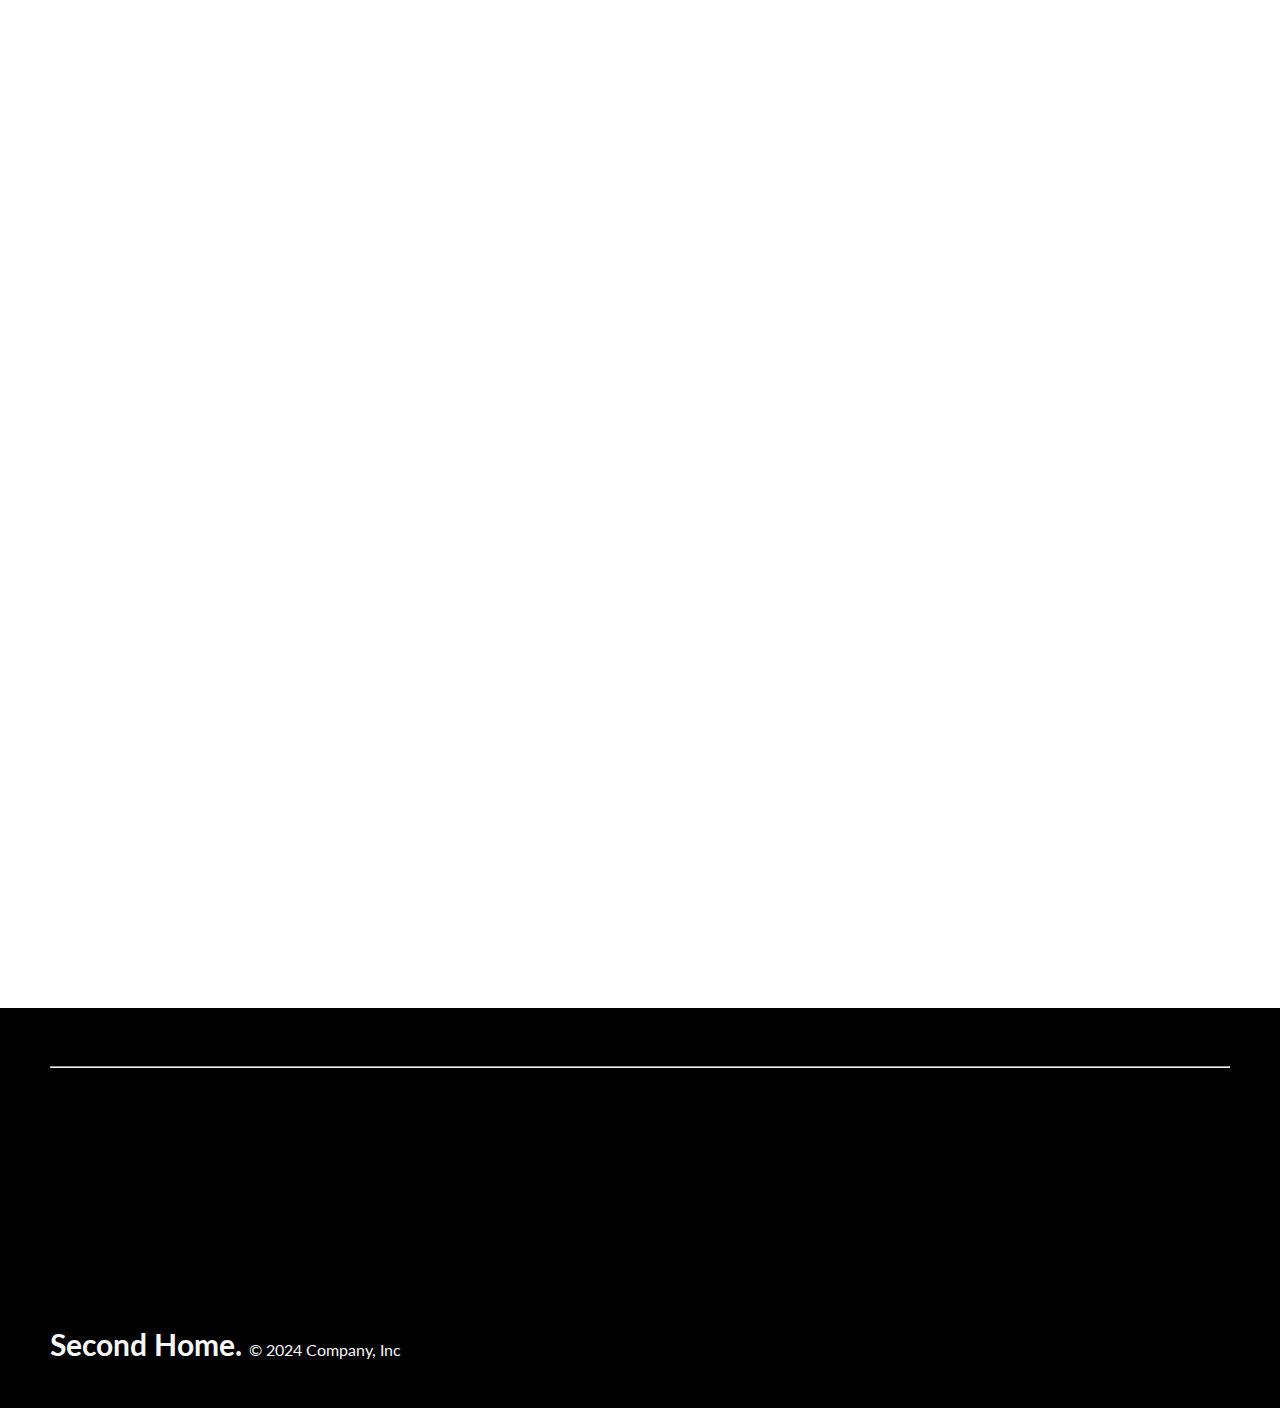
==== commit 60236dd7: "手機介面RWD完成" ====
--- a/homepage.html
+++ b/homepage.html
@@ -2,6 +2,8 @@
 <html lang="en">
 
 <head>
+    <meta charset="UTF-8">
+    <meta name="viewport" content="width=device-width, initial-scale=1.0">
     <link rel="preconnect" href="https://fonts.googleapis.com">
     <link rel="preconnect" href="https://fonts.gstatic.com" crossorigin>
     <link
@@ -9,959 +11,11 @@
         rel="stylesheet">
 
     <script src="https://kit.fontawesome.com/5b778b23e2.js" crossorigin="anonymous"></script>
-
-    <meta charset="UTF-8">
-    <meta name="viewport" content="width=device-width, initial-scale=1.0">
-
+    
+    <link rel="stylesheet" href="./css/homepage.css">
+    <!-- <script type="module" src="./js/homepage.js"></script> -->
 
     <title>Second Home</title>
-
-    <style>
-        body,
-        html {
-            box-sizing: border-box;
-            /* height: 100%; */
-            font-family: "Lato", "Noto Sans TC", sans-serif;
-            margin: 0 auto;
-            padding: 0px;
-            /* background-color: #f9f9f9; */
-            background-color: white;
-            /* background-color: #000000d5; */
-            /* background-color: #fdfcf5; */
-        }
-
-        #navbar {
-            transition: top 0.5s;
-        }
-
-        /* 
-        #navbar nav {
-            text-decoration: none;
-        } */
-
-        /* #navbar nav:hover {
-            position: fixed;
-            top: 90px;
-        } */
-
-
-        header {
-
-            position: fixed;
-
-            /* position: absolute; */
-            height: 80px;
-            width: 100%;
-            background-color: rgba(0, 0, 0, 0.2);
-            backdrop-filter: blur(5px);
-            /* border: 3px solid lightgreen; */
-            z-index: 1;
-
-        }
-
-        .notion {
-            /* outline: 2px solid yellow; */
-            position: fixed;
-            top: 80px;
-            /* height: 30px; */
-            width: 100%;
-            background-color: rgba(0, 0, 0, 0.2);
-            backdrop-filter: blur(5px);
-
-        }
-
-        .select {
-            /* outline: 2px solid pink; */
-            border-top: 1px solid white;
-            /* background-color: #717171; */
-            height: 30px;
-            margin: 0 80px;
-            display: flex;
-            align-items: center;
-            justify-content: space-around;
-
-
-
-        }
-
-        .dropdown {
-            float: left;
-            overflow: hidden;
-        }
-
-        .title_bar {
-            /* outline: 2px solid tomato; */
-            /* max-width: calc(100%-160px); */
-            margin: 0 auto;
-            height: 100%;
-            padding: 0 80px;
-            /* border-bottom:3px solid black ; */
-            /* backdrop-filter: blur(3px); */
-
-            display: flex;
-            align-items: center;
-            justify-content: space-between;
-
-        }
-
-        .logo {
-            /* outline: 2px solid tomato; */
-
-            font-size: 30px;
-            font-weight: bolder;
-            width: 100px;
-            word-wrap: break-word;
-        }
-
-        .header_icon {
-            /* outline: 2px solid tomato; */
-            background-color: rgba(255, 255, 255, 0.2);
-            border-radius: 30px;
-            padding: 5px;
-            width: 200px;
-            display: flex;
-            justify-content: space-around;
-        }
-
-        /* .wrapper{
-            padding-left: 320px;
-            outline: 2px solid red;
-        } */
-
-        /* 搜尋框 */
-        .search-area {
-            /* outline: 2px solid blue; */
-            padding-left: 0px;
-
-        }
-
-        .single-search {
-            /* outline: 2px solid red; */
-            /* margin: auto; */
-            height: 20px;
-            background-color: rgba(255, 255, 255, 0.2);
-            border-radius: 30px;
-            padding: 5px 10px 10px 5px;
-
-        }
-
-
-        .custom-input {
-            visibility: hidden;
-            background-color: rgba(255, 255, 255, 0);
-            border: 0;
-            outline: 0;
-            width: 0;
-            line-height: 20px;
-            transition: width 0.4s linear;
-
-        }
-
-        input::placeholder {
-            color: #262626;
-            font-size: 15px;
-        }
-
-        input {
-            font-size: 20px;
-        }
-
-        .single-search:hover>.custom-input {
-            padding: 0 10px;
-            visibility: visible;
-            width: 200px;
-            caret-color: #262626;
-            transition: width 0.4s linear;
-
-
-        }
-
-
-
-        .icon-area {
-            /* background: white;
-            justify-content: center;
-            align-items: center;
-            border-radius: 50%;
-            height: 20px;
-            width: 20px;
-            float: right;
-            display: flex;
-            text-decoration: none; */
-            color: #262626;
-        }
-
-        .bar_icon {
-            color: #262626;
-            font-size: 20px;
-            /* transition: all 0.5s; */
-
-        }
-
-        .bar_icon:hover {
-            /* font-size: larger; */
-            color: white;
-            transition: all 0.5s;
-        }
-
-        /* 下拉選單 */
-        .selection {
-            text-decoration: none;
-            border: none;
-            outline: none;
-            color: white;
-            background-color: transparent;
-            font-size: 15px;
-
-        }
-
-        .selection:hover {
-            color: black;
-            transition: all 0.5s;
-        }
-
-        .dropdown_content {
-            display: none;
-            position: absolute;
-            background-color: #f9f9f9;
-            min-width: 150px;
-
-        }
-
-        .dropdown_content a {
-            float: none;
-            color: black;
-            padding: 12px 16px;
-            text-decoration: none;
-            display: block;
-            text-align: left;
-        }
-
-        .dropdown_content a:hover {
-            background-color: #ddd;
-            transition: all 0.5s;
-        }
-
-        .dropdown:hover .dropdown_content {
-            display: block;
-            transition: all 0.5s;
-        }
-
-
-
-        #h-top {
-            position: fixed;
-            right: 30px;
-            bottom: 30px;
-            z-index: 1;
-            /* width: 50px;
-            height: 50px; */
-            text-align: center;
-            outline: none;
-            /* border: 2px dashed #000; */
-            border-radius: 40px;
-            background-color: rgb(255, 255, 255, 0.5);
-            color: #000;
-            text-decoration: none;
-            cursor: pointer;
-            padding: 15px;
-            font-size: 18px;
-        }
-
-        #h-top:hover {
-            color: white;
-            background-color: #18305373;
-            transition: all 0.5s;
-        }
-
-
-
-        /* 輪播圖 */
-
-        .slideshow-container {
-
-            width: 100vw;
-            height: 100%vh;
-
-            /* height: 700px; */
-            /* box-sizing: border-box; */
-            /* position: relative; */
-            /* margin: auto; */
-            /* border: 3px solid blue ; */
-        }
-
-        /* Hide the images by default */
-
-        .Slide {
-            display: none;
-
-
-        }
-
-        .Slide:nth-of-type(1) {
-            background-image: linear-gradient(rgba(0, 0, 0, 0.5), rgba(0, 0, 0, 0.5)), url("https://osmouk.com/wp-content/uploads/2022/03/FF71CC73-051D-46C4-BD7C-FC81D0AB2A19-scaled.jpeg");
-            height: 100vh;
-            background-position: center;
-            background-repeat: no-repeat;
-            background-size: cover;
-            box-sizing: border-box;
-
-        }
-
-        .Slide:nth-of-type(2) {
-            background-image: linear-gradient(rgba(0, 0, 0, 0.5), rgba(0, 0, 0, 0.5)), url("https://cdn.shopify.com/s/files/1/2777/4854/files/Furniture_Restoration_1024x1024.jpg?v=1688779571");
-            height: 100vh;
-            background-position: center;
-            background-repeat: no-repeat;
-            background-size: cover;
-            /* box-sizing: border-box; */
-
-        }
-
-        .Slide:nth-of-type(3) {
-            background-image: linear-gradient(rgba(0, 0, 0, 0.5), rgba(0, 0, 0, 0.5)), url("https://images.airtasker.com/v7/https://airtasker-seo-assets-prod.s3.amazonaws.com/en_AU/1694610196409-funiture-repair-near-me.jpg");
-            height: 100vh;
-            background-position: center;
-            background-repeat: no-repeat;
-            background-size: cover;
-            /* box-sizing: border-box; */
-
-        }
-
-        /* Next & previous buttons */
-        .prev,
-        .next {
-            cursor: pointer;
-            position: absolute;
-            top: 50%;
-            width: auto;
-            margin-top: -22px;
-            padding: 16px;
-            color: white;
-            font-weight: bold;
-            font-size: 22px;
-            transition: 0.6s ease;
-            border-radius: 0 3px 3px 0;
-            user-select: none;
-        }
-
-        /* Position the "next button" to the right */
-        .next {
-            right: 0;
-            border-radius: 3px 0 0 3px;
-        }
-
-        /* On hover, add a black background color with a little bit see-through */
-        .prev:hover,
-        .next:hover {
-            background-color: rgba(0, 0, 0, 0.8);
-        }
-
-        /* The dots/bullets/indicators */
-        .dotbox {
-            /* border: 2px solid tomato; */
-            position: relative;
-            bottom: 30px;
-            text-align: center;
-        }
-
-        .dot {
-            cursor: pointer;
-            display: inline-block;
-
-            height: 8px;
-            width: 8px;
-            margin: 0 2px;
-
-            background-color: #bbb;
-            border-radius: 50%;
-            transition: background-color 0.6s ease;
-        }
-
-        .active,
-        .dot:hover {
-            background-color: #717171;
-        }
-
-
-        /* Fading animation */
-        .fade {
-            animation-name: fade;
-            animation-duration: 1s;
-        }
-
-        @keyframes fade {
-            from {
-                opacity: .4
-            }
-
-            to {
-                opacity: 1
-            }
-        }
-
-
-        .divider {
-
-            text-align: center;
-            font-size: 30px;
-            margin: 20px 80px;
-            font-weight: 900;
-            display: flex;
-            align-items: center;
-            color: #000;
-        }
-
-        .divider::before,
-        .divider::after {
-            flex: 1;
-            content: '';
-            padding: 3px;
-            background-color: #717171;
-            margin: 5px;
-        }
-
-        h2 {
-            text-align: center;
-            font-size: 60px;
-            margin: 20px;
-            font-style: #183053;
-
-        }
-
-        p {
-            /* background-color: #717171; */
-            text-align: center;
-            font-size: 24px;
-            margin: 10px 100px;
-        }
-
-        /* 卡片1 */
-        .displaybox {
-            box-sizing: border-box;
-            margin: 0 auto;
-            padding: 0;
-            display: flex;
-            justify-content: center;
-
-            /* border: 3px solid red; */
-        }
-
-        .container {
-            display: flex;
-            padding: 30px 0px;
-            width: 100%;
-            /* ^這裡 */
-            justify-content: center;
-            /* align-self: stretch; */
-            flex-wrap: wrap;
-
-            /* border: 3px solid rgb(150, 189, 65); */
-
-        }
-
-        .card {
-            /* display: flex; */
-            width: 250px;
-            /* height: auto; */
-            /* flex-direction: column; */
-            /* justify-content: space-between; */
-            /* align-items: center; */
-            /* border: 3px solid rgb(188, 10, 10); */
-            padding: 0px;
-            margin: 5px;
-            cursor: pointer;
-            color: #000;
-            text-decoration: none;
-        }
-
-        .card:hover {
-            filter: opacity(0.9);
-            transition: all 0.5s;
-        }
-
-        /* .card_img {
-            width: 100%;
-            height: 100%;
-        } */
-
-        .name_price {
-            /* width: 100%; */
-            /* height: auto; */
-            /* display: flex; */
-            /* flex-direction: column; */
-            line-height: 20px;
-            padding: 15px 0PX;
-            /* border: 3px solid blue; */
-
-        }
-
-        .item_name {
-            /* border: 3px solid black; */
-            text-align: left;
-            padding: 10px 0px;
-            margin: 0;
-            font-size: 20px;
-        }
-
-        .item_price {
-            /* border: 3px solid black; */
-            text-align: left;
-            padding: 0px 0px 10px 0px;
-            margin: 0;
-            font-size: 15px;
-
-        }
-
-        /* The hero image */
-        .hero-image {
-            /* Use "linear-gradient" to add a darken background effect to the image (photographer.jpg). This will make the text easier to read */
-            background-image: linear-gradient(rgba(0, 0, 0, 0.5), rgba(0, 0, 0, 0.5)), url("https://lancianofurniture.ca/wp-content/uploads/2022/12/157399970_m_normal_none1.jpg");
-
-
-            /* Set a specific height */
-            height: 100vh;
-
-            /* Position and center the image to scale nicely on all screens */
-            background-position: center;
-            background-repeat: no-repeat;
-            /* background-size: 100%; */
-            /* box-sizing: border-box; */
-            /* position: relative; */
-        }
-
-        .hero-image2 {
-            background-image: linear-gradient(rgba(0, 0, 0, 0.5), rgba(0, 0, 0, 0.5)), url("https://www.moneypit.com/wp-content/uploads/2018/09/AdobeStock_138660714.jpeg");
-
-            /* Set a specific height */
-            height: 100vh;
-
-            /* Position and center the image to scale nicely on all screens */
-            background-position: center;
-            background-repeat: no-repeat;
-            background-size: cover;
-            /* background-size: 90%; */
-            /* position: relative; */
-
-            margin-top: 100px;
-        }
-
-        /* Place text in the middle of the image */
-        .hero-text {
-            text-align: center;
-            position: relative;
-            top: 50%;
-            left: 50%;
-            transform: translate(-50%, -50%);
-            color: #f9f9f9;
-            padding: 0 90px;
-        }
-
-
-        /* 卡片2 */
-
-        /* 有問題的 */
-        /* .row2 {
-            display:flex;
-            justify-content: center;
-            margin: 60px 60px;
-            border: 5px solid red;
-            position: relative;
-        } */
-
-        /* 內層flot外層flex置中 */
-        .column2 {
-            float: right;
-            width: 33.3%;
-            padding: 0 5px;
-            position: relative;
-            /* margin: 0px; */
-            /* border: 5px solid red; */
-            width: 30%;
-            margin: 100px 10px;
-            height: 100vh;
-
-        }
-
-        .column2:hover {
-            opacity: 0.8;
-            transition: all 0.5s;
-        }
-
-
-        .row2 {
-            /* margin: 0 -5px; */
-            /* border: 5px solid red; */
-            display: flex;
-            justify-content: center;
-            flex-wrap: wrap;
-            /* position: relative; */
-        }
-
-        .row2:after {
-            content: "";
-            display: table;
-            clear: both;
-        }
-
-
-
-
-        .column2:nth-child(1) {
-            /* border: 2px solid red; */
-            /* width: 300px; */
-            /* margin: 0px 10px 20px 10px; */
-            /* background: #f9f9f9; */
-
-            background-image: url(https://www.naturewall.com/cdn/shop/products/SlatWall_SmokedOak_RoomSet_V2-903095.jpg?v=1710161887);
-            box-shadow: 0 4px 8px 0 rgba(0, 0, 0, 0.2);
-            background-position: center;
-            background-repeat: no-repeat;
-            background-size: cover;
-
-
-        }
-
-        .column2:nth-child(2) {
-            /* border: 5px solid red;
-            width: 300px;
-            margin: 0px 10px 20px 10px;
-            background: #f9f9f9; */
-
-            background-image: linear-gradient(rgba(0, 0, 0, 0.2), rgba(0, 0, 0, 0.2)), url(https://images.squarespace-cdn.com/content/v1/65f442a17311c97532a87466/1710506852830-YYBQHJ1EOHP0JK9VPR6Z/Granny-Mission-Bedroom-Collection.jpg);
-            box-shadow: 0 4px 8px 0 rgba(0, 0, 0, 0.2);
-            background-position: center;
-            background-repeat: no-repeat;
-            background-size: cover;
-
-
-
-        }
-
-        .column2:nth-child(3) {
-            /* border: 5px solid red;
-            width: 300px;
-            margin: 0px 10px 20px 10px;
-            background: rgba(0, 0, 0, 0.5);
-            position: relative; */
-
-            background-image: linear-gradient(rgba(0, 0, 0, 0.2), rgba(0, 0, 0, 0.2)), url(https://i.pinimg.com/originals/35/82/87/358287054a5db4876267db7bf66e1af7.jpg);
-            box-shadow: 0 4px 8px 0 rgba(0, 0, 0, 0.2);
-            background-position: center;
-            background-repeat: no-repeat;
-            background-size: cover;
-
-        }
-
-
-
-        .container2 {
-            /* position: relative;
-            top: 65%; */
-            /* height: 100vh; */
-            /* padding: 0 16px; */
-            /* border: 1px solid red; */
-            position: absolute;
-            left: 0%;
-            bottom: 5%;
-            color: white;
-            width: 100%;
-
-        }
-
-        .container2>h2 {
-            text-align: left;
-            font-size: 30px;
-            margin: 0px;
-            padding: 0 15px;
-
-            /* padding-top: 20px; */
-        }
-
-        .container2>p {
-
-            text-align: left;
-            font-size: 15px;
-            margin: 0px;
-            /* padding-top: 20px; */
-            padding: 20px 15px 0px 15px;
-            overflow: hidden;
-            white-space: nowrap;
-            text-overflow: ellipsis;
-        }
-
-
-        .button2 {
-            border: 1px solid white;
-            /* outline: 0; */
-            /* display: inline-block; */
-            padding: 8px;
-            color: white;
-            background-color: transparent;
-            text-align: center;
-            cursor: pointer;
-            /* width: 100%; */
-        }
-
-
-
-
-        /* 卡片3 withbutton  */
-        .btn_cart {
-            border: 1px solid #000;
-            /* outline: 0; */
-            /* display: inline-block; */
-            padding: 8px 20px;
-            color: white;
-            background-color: transparent;
-            text-align: center;
-            text-decoration: none;
-            cursor: pointer;
-            /* width: 100%; */
-
-        }
-
-        .btn_cart>a {
-            text-decoration: none;
-            color: #000
-        }
-
-        .hero-text>button {
-            border-radius: 25px;
-            padding: 8px 20px;
-            border: none;
-            cursor: pointer;
-            margin-top: 10px;
-            width: 200px;
-            height: 50px;
-            font-size: 20px;
-        }
-
-        .hero-text>button:hover {
-            background-color: black;
-            color: #f6f7f8;
-            /* filter: opacity(0.5); */
-            transition: all 0.5s;
-        }
-
-
-        .button2:hover,
-        .btn_cart:hover {
-            filter: opacity(0.5);
-            transition: all 0.5s;
-        }
-
-
-
-
-        .footer_box {
-            height: 300px;
-            width: auto;
-            background-color: black;
-            padding: 50px;
-            margin: 0 auto;
-            /* border: 3px solid red; */
-
-
-
-        }
-
-        .footer_bar {
-            /* border: 3px solid red; */
-            margin: 0;
-            /* height: 100%; */
-            padding-top: 250px;
-            display: flex;
-            align-items: center;
-            justify-content: space-between;
-
-
-
-        }
-
-        .footer_icon {
-            width: 90px;
-            display: flex;
-            align-items: center;
-            justify-content: space-between;
-            /* border: 3px solid red; */
-        }
-
-        .footer_icon a {
-            color: #f9f9f9;
-            font-size: 20px;
-
-        }
-
-
-        /*響應式header */
-        /* @media screen and (max-width: 650px) {
-            .bar_icon:nth-child(-n+2) {
-                display: none;
-            }
-
-            .header_icon {
-                width: 40px;
-            }
-
-            .hero-text {
-                width: 100%;
-            }
-
-
-            .column2 {
-                width: 100%;
-                display: block;
-                margin-bottom: 10px;
-            }
-
-            .column2:nth-child(1),
-            .column2:nth-child(2),
-            .column2:nth-child(3) {
-                width: 100%;
-                display: block;
-                margin-bottom: 10px;
-            }
-        } */
-
-        /*響應式 card */
-        @media screen and (min-width:1440px) {
-            .container {
-                width: 1500px;
-                /* margin: 0 100px; */
-
-            }
-
-            .card {
-                width: 300px;
-                display: block;
-                margin-bottom: 20px;
-            }
-        }
-
-        @media screen and (min-width:1000px) and (max-width:1440px) {
-            .container {
-                width: 1200px;
-            }
-
-            .card {
-                width: 250px;
-                display: block;
-
-
-            }
-        }
-
-        @media screen and (min-width:700px) and (max-width:1000px) {
-            .card {
-                width: 40%;
-                display: block;
-                margin-bottom: 20px;
-            }
-
-            .column2:nth-child(1),
-            .column2:nth-child(2),
-            .column2:nth-child(3) {
-                width: 100%;
-                display: block;
-                margin-bottom: 10px;
-            }
-            /* #h-top {
-                position: fixed;
-                right: 20%;
-                bottom: 20%;
-                z-index: 1;
-
-            } */
-
-        }
-
-
-        @media screen and (max-width:700px) {
-            /* header {
-                width: 100px;
-                margin: 0 auto;
-                text-align: center;
-                z-index: 1;
-
-            }
-
-            .title_bar {
-
-                width: 400px;
-                margin: 0;
-                padding: 0 20px;
-            } */
-
-            .bar_icon:nth-child(-n+2),
-            .notion {
-                display: none;
-            }
-
-            .header_icon {
-                width: 40px;
-            }
-
-            .hero-text {
-                width: 100%;
-            }
-
-
-            /* .column2 {
-                width: 100%;
-                display: block;
-                margin-bottom: 10px;
-            } */
-
-            .column2:nth-child(1),
-            .column2:nth-child(2),
-            .column2:nth-child(3) {
-                width: 100%;
-                display: block;
-                margin-bottom: 10px;
-            }
-
-
-            .card {
-                width: 100%;
-                display: block;
-                margin-bottom: 20px;
-
-            }
-
-            .footer_bar {
-                /* border:2px solid #f6f7f8; */
-                flex-direction: column-reverse;
-                text-align: center;
-                padding: 250px 5px 5px 5px;
-            }
-
-            /* #h-top {
-                position: fixed;
-                right: 20%;
-                bottom: 20%;
-                z-index: 1;
-
-            } */
-
-        }
-
-        /* 動畫 */
-        .fade-in-element {
-            opacity: 0;
-            transform: translateY(20px);
-            transition: opacity 1s ease-out, transform 1s ease-out;
-        }
-
-        .fade-in-element.visible {
-            opacity: 1;
-            transform: translateY(0);
-        }
-    </style>
-
-
-
-
 
 
 </head>
@@ -1453,9 +507,6 @@
         </div>
 
     </footer>
-
-
-
     <script>
 
         // // go to top
@@ -1552,14 +603,6 @@
                 observer.observe(element);
             });
         });
-
-
-
-
-
-
-
-
     </script>
 </body>
 
--- a/css/homepage.css
+++ b/css/homepage.css
@@ -0,0 +1,947 @@
+body,
+html {
+    box-sizing: border-box;
+    /* height: 100%; */
+    font-family: "Lato", "Noto Sans TC", sans-serif;
+    margin: 0 auto;
+    padding: 0px;
+    background-color: #f9f9f9;
+    background-color: white;
+    /* background-color: #000000d5; */
+    /* background-color: #fdfcf5; */
+}
+
+#navbar {
+    transition: top 0.5s;
+}
+
+/* 
+#navbar nav {
+    text-decoration: none;
+} */
+
+/* #navbar nav:hover {
+    position: fixed;
+    top: 90px;
+} */
+
+
+header {
+
+    position: fixed;
+
+    /* position: absolute; */
+    height: 80px;
+    width: 100%;
+    background-color: rgba(0, 0, 0, 0.2);
+    backdrop-filter: blur(5px);
+    /* border: 3px solid lightgreen; */
+    z-index: 1;
+
+}
+
+.notion {
+    /* outline: 2px solid yellow; */
+    position: fixed;
+    top: 80px;
+    /* height: 30px; */
+    width: 100%;
+    background-color: rgba(0, 0, 0, 0.2);
+    backdrop-filter: blur(5px);
+
+}
+
+.select {
+    /* outline: 2px solid pink; */
+    border-top: 1px solid white;
+    /* background-color: #717171; */
+    height: 30px;
+    margin: 0 80px;
+    display: flex;
+    align-items: center;
+    justify-content: space-around;
+
+
+
+}
+
+.dropdown {
+    float: left;
+    overflow: hidden;
+}
+
+.title_bar {
+    /* outline: 2px solid tomato; */
+    /* max-width: calc(100%-160px); */
+    margin: 0 auto;
+    height: 100%;
+    padding: 0 80px;
+    /* border-bottom:3px solid black ; */
+    /* backdrop-filter: blur(3px); */
+
+    display: flex;
+    align-items: center;
+    justify-content: space-between;
+
+}
+
+.logo {
+    /* outline: 2px solid tomato; */
+
+    font-size: 30px;
+    font-weight: bolder;
+    width: 100px;
+    word-wrap: break-word;
+}
+
+.header_icon {
+    /* outline: 2px solid tomato; */
+    background-color: rgba(255, 255, 255, 0.2);
+    border-radius: 30px;
+    padding: 5px;
+    width: 200px;
+    display: flex;
+    justify-content: space-around;
+}
+
+/* .wrapper{
+    padding-left: 320px;
+    outline: 2px solid red;
+} */
+
+/* 搜尋框 */
+.search-area {
+    /* outline: 2px solid blue; */
+    padding-left: 0px;
+
+}
+
+.single-search {
+    /* outline: 2px solid red; */
+    /* margin: auto; */
+    height: 20px;
+    background-color: rgba(255, 255, 255, 0.2);
+    border-radius: 30px;
+    padding: 5px 10px 10px 5px;
+
+}
+
+
+.custom-input {
+    visibility: hidden;
+    background-color: rgba(255, 255, 255, 0);
+    border: 0;
+    outline: 0;
+    width: 0;
+    line-height: 20px;
+    transition: width 0.4s linear;
+
+}
+
+input::placeholder {
+    color: #262626;
+    font-size: 15px;
+}
+
+input {
+    font-size: 20px;
+}
+
+.single-search:hover>.custom-input {
+    padding: 0 10px;
+    visibility: visible;
+    width: 200px;
+    caret-color: #262626;
+    transition: width 0.4s linear;
+
+
+}
+
+
+
+.icon-area {
+    /* background: white;
+    justify-content: center;
+    align-items: center;
+    border-radius: 50%;
+    height: 20px;
+    width: 20px;
+    float: right;
+    display: flex;
+    text-decoration: none; */
+    color: #262626;
+}
+
+.bar_icon {
+    color: #262626;
+    font-size: 20px;
+    /* transition: all 0.5s; */
+
+}
+
+.bar_icon:hover {
+    /* font-size: larger; */
+    color: white;
+    transition: all 0.5s;
+}
+
+/* 下拉選單 */
+.selection {
+    text-decoration: none;
+    border: none;
+    outline: none;
+    color: white;
+    background-color: transparent;
+    font-size: 15px;
+
+}
+
+.selection:hover {
+    color: black;
+    transition: all 0.5s;
+}
+
+.dropdown_content {
+    display: none;
+    position: absolute;
+    background-color: #f9f9f9;
+    min-width: 150px;
+
+}
+
+.dropdown_content a {
+    float: none;
+    color: black;
+    padding: 12px 16px;
+    text-decoration: none;
+    display: block;
+    text-align: left;
+}
+
+.dropdown_content a:hover {
+    background-color: #ddd;
+    transition: all 0.5s;
+}
+
+.dropdown:hover .dropdown_content {
+    display: block;
+    transition: all 0.5s;
+}
+
+
+
+#h-top {
+    position: fixed;
+    right: 30px;
+    bottom: 30px;
+    z-index: 1;
+    /* width: 50px;
+    height: 50px; */
+    text-align: center;
+    outline: none;
+    /* border: 2px dashed #000; */
+    border-radius: 40px;
+    background-color: rgb(255, 255, 255, 0.5);
+    color: #000;
+    text-decoration: none;
+    cursor: pointer;
+    padding: 15px;
+    font-size: 18px;
+}
+
+#h-top:hover {
+    color: white;
+    background-color: #18305373;
+    transition: all 0.5s;
+}
+
+
+
+/* 輪播圖 */
+
+.slideshow-container {
+
+    width: 100vw;
+    height: 100%vh;
+
+    /* height: 700px; */
+    /* box-sizing: border-box; */
+    /* position: relative; */
+    /* margin: auto; */
+    /* border: 3px solid blue ; */
+}
+
+/* Hide the images by default */
+
+.Slide {
+    display: none;
+
+
+}
+
+.Slide:nth-of-type(1) {
+    background-image: linear-gradient(rgba(0, 0, 0, 0.5), rgba(0, 0, 0, 0.5)), url("https://osmouk.com/wp-content/uploads/2022/03/FF71CC73-051D-46C4-BD7C-FC81D0AB2A19-scaled.jpeg");
+    height: 100vh;
+    background-position: center;
+    background-repeat: no-repeat;
+    background-size: cover;
+    box-sizing: border-box;
+
+}
+
+.Slide:nth-of-type(2) {
+    background-image: linear-gradient(rgba(0, 0, 0, 0.5), rgba(0, 0, 0, 0.5)), url("https://cdn.shopify.com/s/files/1/2777/4854/files/Furniture_Restoration_1024x1024.jpg?v=1688779571");
+    height: 100vh;
+    background-position: center;
+    background-repeat: no-repeat;
+    background-size: cover;
+    /* box-sizing: border-box; */
+
+}
+
+.Slide:nth-of-type(3) {
+    background-image: linear-gradient(rgba(0, 0, 0, 0.5), rgba(0, 0, 0, 0.5)), url("https://images.airtasker.com/v7/https://airtasker-seo-assets-prod.s3.amazonaws.com/en_AU/1694610196409-funiture-repair-near-me.jpg");
+    height: 100vh;
+    background-position: center;
+    background-repeat: no-repeat;
+    background-size: cover;
+    /* box-sizing: border-box; */
+
+}
+
+/* Next & previous buttons */
+.prev,
+.next {
+    cursor: pointer;
+    position: absolute;
+    top: 50%;
+    width: auto;
+    margin-top: -22px;
+    padding: 16px;
+    color: white;
+    font-weight: bold;
+    font-size: 22px;
+    transition: 0.6s ease;
+    border-radius: 0 3px 3px 0;
+    user-select: none;
+}
+
+/* Position the "next button" to the right */
+.next {
+    right: 0;
+    border-radius: 3px 0 0 3px;
+}
+
+/* On hover, add a black background color with a little bit see-through */
+.prev:hover,
+.next:hover {
+    background-color: rgba(0, 0, 0, 0.8);
+}
+
+/* The dots/bullets/indicators */
+.dotbox {
+    /* border: 2px solid tomato; */
+    position: relative;
+    bottom: 30px;
+    text-align: center;
+}
+
+.dot {
+    cursor: pointer;
+    display: inline-block;
+
+    height: 8px;
+    width: 8px;
+    margin: 0 2px;
+
+    background-color: #bbb;
+    border-radius: 50%;
+    transition: background-color 0.6s ease;
+}
+
+.active,
+.dot:hover {
+    background-color: #717171;
+}
+
+
+/* Fading animation */
+.fade {
+    animation-name: fade;
+    animation-duration: 1s;
+}
+
+@keyframes fade {
+    from {
+        opacity: .4
+    }
+
+    to {
+        opacity: 1
+    }
+}
+
+
+.divider {
+
+    text-align: center;
+    font-size: 30px;
+    margin: 20px 80px;
+    font-weight: 900;
+    display: flex;
+    align-items: center;
+    color: #000;
+}
+
+.divider::before,
+.divider::after {
+    flex: 1;
+    content: '';
+    padding: 3px;
+    background-color: #717171;
+    margin: 5px;
+}
+
+h2 {
+    text-align: center;
+    font-size: 60px;
+    margin: 20px;
+    font-style: #183053;
+
+}
+
+p {
+    /* background-color: #717171; */
+    text-align: center;
+    font-size: 24px;
+    margin: 10px 100px;
+}
+
+/* 卡片1 */
+.displaybox {
+    box-sizing: border-box;
+    margin: 0 auto;
+    padding: 0;
+    display: flex;
+    justify-content: center;
+
+    /* border: 3px solid red; */
+}
+
+.container {
+    display: flex;
+    padding: 30px 0px;
+    width: 100%;
+    /* ^這裡 */
+    justify-content: center;
+    /* align-self: stretch; */
+    flex-wrap: wrap;
+
+    /* border: 3px solid rgb(150, 189, 65); */
+
+}
+
+.card {
+    /* display: flex; */
+    width: 250px;
+    /* height: auto; */
+    /* flex-direction: column; */
+    /* justify-content: space-between; */
+    /* align-items: center; */
+    /* border: 3px solid rgb(188, 10, 10); */
+    padding: 0px;
+    margin: 5px;
+    cursor: pointer;
+    color: #000;
+    text-decoration: none;
+}
+
+.card:hover {
+    filter: opacity(0.9);
+    transition: all 0.5s;
+}
+
+/* .card_img {
+    width: 100%;
+    height: 100%;
+} */
+
+.name_price {
+    /* width: 100%; */
+    /* height: auto; */
+    /* display: flex; */
+    /* flex-direction: column; */
+    line-height: 20px;
+    padding: 15px 0PX;
+    /* border: 3px solid blue; */
+
+}
+
+.item_name {
+    /* border: 3px solid black; */
+    text-align: left;
+    padding: 10px 0px;
+    margin: 0;
+    font-size: 20px;
+}
+
+.item_price {
+    /* border: 3px solid black; */
+    text-align: left;
+    padding: 0px 0px 10px 0px;
+    margin: 0;
+    font-size: 15px;
+
+}
+
+/* The hero image */
+.hero-image {
+    /* Use "linear-gradient" to add a darken background effect to the image (photographer.jpg). This will make the text easier to read */
+    background-image: linear-gradient(rgba(0, 0, 0, 0.5), rgba(0, 0, 0, 0.5)), url("https://lancianofurniture.ca/wp-content/uploads/2022/12/157399970_m_normal_none1.jpg");
+
+
+    /* Set a specific height */
+    height: 100vh;
+    /* Position and center the image to scale nicely on all screens */
+    background-position: center;
+    background-repeat: no-repeat;
+    /* background-size: 100%; */
+    /* box-sizing: border-box; */
+    position: relative;
+}
+
+.hero-image2 {
+    background-image: linear-gradient(rgba(0, 0, 0, 0.5), rgba(0, 0, 0, 0.5)), url("https://www.moneypit.com/wp-content/uploads/2018/09/AdobeStock_138660714.jpeg");
+
+    /* Set a specific height */
+    height: 100vh;
+    /* Position and center the image to scale nicely on all screens */
+    background-position: center;
+    background-repeat: no-repeat;
+    background-size: cover;
+    /* background-size: 90%; */
+    position: relative;
+
+    margin-top: 100px;
+}
+
+/* Place text in the middle of the image */
+.hero-text {
+    /* border: 2px solid red; */
+    text-align: center;
+    position: absolute;
+    top: 50%;
+    left: 50%;
+    transform: translate(-50%, -50%);
+    color: #f9f9f9;
+    padding: 0px;
+    width: 80%;
+
+}
+
+
+/* 卡片2 */
+
+/* 有問題的 */
+/* .row2 {
+    display:flex;
+    justify-content: center;
+    margin: 60px 60px;
+    border: 5px solid red;
+    position: relative;
+} */
+
+/* 內層flot外層flex置中 */
+.column2 {
+    float: right;
+    width: 33.3%;
+    padding: 0 5px;
+    position: relative;
+    /* margin: 0px; */
+    /* border: 5px solid red; */
+    width: 30%;
+    margin: 100px 10px;
+    height: 100vh;
+
+}
+
+.column2:hover {
+    opacity: 0.8;
+    transition: all 0.5s;
+}
+
+
+.row2 {
+    /* margin: 0 -5px; */
+    /* border: 5px solid red; */
+    display: flex;
+    justify-content: center;
+    flex-wrap: wrap;
+    /* position: relative; */
+}
+
+.row2:after {
+    content: "";
+    display: table;
+    clear: both;
+}
+
+
+
+
+.column2:nth-child(1) {
+    /* border: 2px solid red; */
+    /* width: 300px; */
+    /* margin: 0px 10px 20px 10px; */
+    /* background: #f9f9f9; */
+
+    background-image: url(https://www.naturewall.com/cdn/shop/products/SlatWall_SmokedOak_RoomSet_V2-903095.jpg?v=1710161887);
+    box-shadow: 0 4px 8px 0 rgba(0, 0, 0, 0.2);
+    background-position: center;
+    background-repeat: no-repeat;
+    background-size: cover;
+
+
+}
+
+.column2:nth-child(2) {
+    /* border: 5px solid red;
+    width: 300px;
+    margin: 0px 10px 20px 10px;
+    background: #f9f9f9; */
+
+    background-image: linear-gradient(rgba(0, 0, 0, 0.2), rgba(0, 0, 0, 0.2)), url(https://images.squarespace-cdn.com/content/v1/65f442a17311c97532a87466/1710506852830-YYBQHJ1EOHP0JK9VPR6Z/Granny-Mission-Bedroom-Collection.jpg);
+    box-shadow: 0 4px 8px 0 rgba(0, 0, 0, 0.2);
+    background-position: center;
+    background-repeat: no-repeat;
+    background-size: cover;
+
+
+
+}
+
+.column2:nth-child(3) {
+    /* border: 5px solid red;
+    width: 300px;
+    margin: 0px 10px 20px 10px;
+    background: rgba(0, 0, 0, 0.5);
+    position: relative; */
+
+    background-image: linear-gradient(rgba(0, 0, 0, 0.2), rgba(0, 0, 0, 0.2)), url(https://i.pinimg.com/originals/35/82/87/358287054a5db4876267db7bf66e1af7.jpg);
+    box-shadow: 0 4px 8px 0 rgba(0, 0, 0, 0.2);
+    background-position: center;
+    background-repeat: no-repeat;
+    background-size: cover;
+
+}
+
+
+
+.container2 {
+    /* position: relative;
+    top: 65%; */
+    /* height: 100vh; */
+    /* padding: 0 16px; */
+    /* border: 1px solid red; */
+    position: absolute;
+    left: 0%;
+    bottom: 5%;
+    color: white;
+    width: 100%;
+
+}
+
+.container2>h2 {
+    text-align: left;
+    font-size: 30px;
+    margin: 0px;
+    padding: 0 15px;
+
+    /* padding-top: 20px; */
+}
+
+.container2>p {
+
+    text-align: left;
+    font-size: 15px;
+    margin: 0px;
+    /* padding-top: 20px; */
+    padding: 20px 15px 0px 15px;
+    overflow: hidden;
+    white-space: nowrap;
+    text-overflow: ellipsis;
+}
+
+
+.button2 {
+    border: 1px solid white;
+    /* outline: 0; */
+    /* display: inline-block; */
+    padding: 8px;
+    color: white;
+    background-color: transparent;
+    text-align: center;
+    cursor: pointer;
+    /* width: 100%; */
+}
+
+
+
+
+/* 卡片3 withbutton  */
+.btn_cart {
+    border: 1px solid #000;
+    /* outline: 0; */
+    /* display: inline-block; */
+    padding: 8px 20px;
+    color: white;
+    background-color: transparent;
+    text-align: center;
+    text-decoration: none;
+    cursor: pointer;
+    /* width: 100%; */
+
+}
+
+.btn_cart>a {
+    text-decoration: none;
+    color: #000
+}
+
+.hero-text>button {
+    border-radius: 25px;
+    padding: 8px 20px;
+    border: none;
+    cursor: pointer;
+    margin-top: 10px;
+    width: 200px;
+    height: 50px;
+    font-size: 20px;
+}
+
+.hero-text>button:hover {
+    background-color: black;
+    color: #f6f7f8;
+    /* filter: opacity(0.5); */
+    transition: all 0.5s;
+}
+
+
+.button2:hover,
+.btn_cart:hover {
+    filter: opacity(0.5);
+    transition: all 0.5s;
+}
+
+
+
+
+.footer_box {
+    height: 300px;
+    width: auto;
+    background-color: black;
+    padding: 50px;
+    margin: 0 auto;
+    /* border: 3px solid red; */
+
+
+
+}
+
+.footer_bar {
+    /* border: 3px solid red; */
+    margin: 0;
+    /* height: 100%; */
+    padding-top: 250px;
+    display: flex;
+    align-items: center;
+    justify-content: space-between;
+
+
+
+}
+
+.footer_icon {
+    width: 90px;
+    display: flex;
+    align-items: center;
+    justify-content: space-between;
+    /* border: 3px solid red; */
+}
+
+.footer_icon a {
+    color: #f9f9f9;
+    font-size: 20px;
+
+}
+
+
+/*響應式header */
+/* @media screen and (max-width: 650px) {
+    .bar_icon:nth-child(-n+2) {
+        display: none;
+    }
+
+    .header_icon {
+        width: 40px;
+    }
+
+    .hero-text {
+        width: 100%;
+    }
+
+
+    .column2 {
+        width: 100%;
+        display: block;
+        margin-bottom: 10px;
+    }
+
+    .column2:nth-child(1),
+    .column2:nth-child(2),
+    .column2:nth-child(3) {
+        width: 100%;
+        display: block;
+        margin-bottom: 10px;
+    }
+} */
+
+/*響應式 card */
+@media screen and (min-width:1440px) {
+    .container {
+        width: 1500px;
+        /* margin: 0 100px; */
+
+    }
+
+    .card {
+        width: 300px;
+        display: block;
+        margin-bottom: 20px;
+    }
+}
+
+@media screen and (min-width:1000px) and (max-width:1440px) {
+    .container {
+        width: 1200px;
+    }
+
+    .card {
+        width: 250px;
+        display: block;
+
+
+    }
+}
+
+@media screen and (min-width:700px) and (max-width:1000px) {
+    .card {
+        width: 40%;
+        display: block;
+        margin-bottom: 20px;
+    }
+
+    .column2:nth-child(1),
+    .column2:nth-child(2),
+    .column2:nth-child(3) {
+        /* width: 100%; */
+        display: block;
+        margin-bottom: 10px;
+    }
+}
+
+
+@media screen and (max-width:700px) {
+    .title_bar {
+        padding: 0 2em;
+    }
+
+    .divider{
+        
+        font-size: 1.5em;
+        margin: 1em 0.5em;
+    }
+    .heading-block>p{
+        margin: 0;
+    }
+ 
+
+    .bar_icon:nth-child(-n+2),
+    .notion {
+        display: none;
+    }
+
+    .header_icon {
+        width: 40px;
+    }
+    .row2{
+        margin: 2em 0;
+    }
+
+    .column2:nth-child(1),
+    .column2:nth-child(2),
+    .column2:nth-child(3) {
+        width: 85%;
+        display: block;
+        margin:1em 0;
+    }
+
+
+    .card {
+        /* width: 100%; */
+        display: block;
+        margin-bottom: 20px;
+
+    }
+
+    .footer_bar {
+        /* border:2px solid #f6f7f8; */
+        flex-direction: column-reverse;
+        text-align: center;
+        padding: 10em 2em 2em 2em;
+    }
+
+    #h-top {
+        position: fixed;
+        right: 0%;
+        bottom: 0%;
+        z-index: 1;
+
+    }
+
+    .search-area {
+        display: none;
+    }
+
+    .hero-text {
+        width: 100%;
+
+    }
+
+    .hero-text>h2 {
+        margin: 0 0.5em;
+        padding: 0;
+        font-size: 2.5em;
+
+    }
+
+    .hero-text>p {
+        margin: 20px 0.5em;
+        padding: 0px 20px;
+        font-size: 1em;
+        text-overflow: ellipsis;
+    }
+
+}
+
+/* 動畫 */
+.fade-in-element {
+    opacity: 0;
+    transform: translateY(20px);
+    transition: opacity 1s ease-out, transform 1s ease-out;
+}
+
+.fade-in-element.visible {
+    opacity: 1;
+    transform: translateY(0);
+}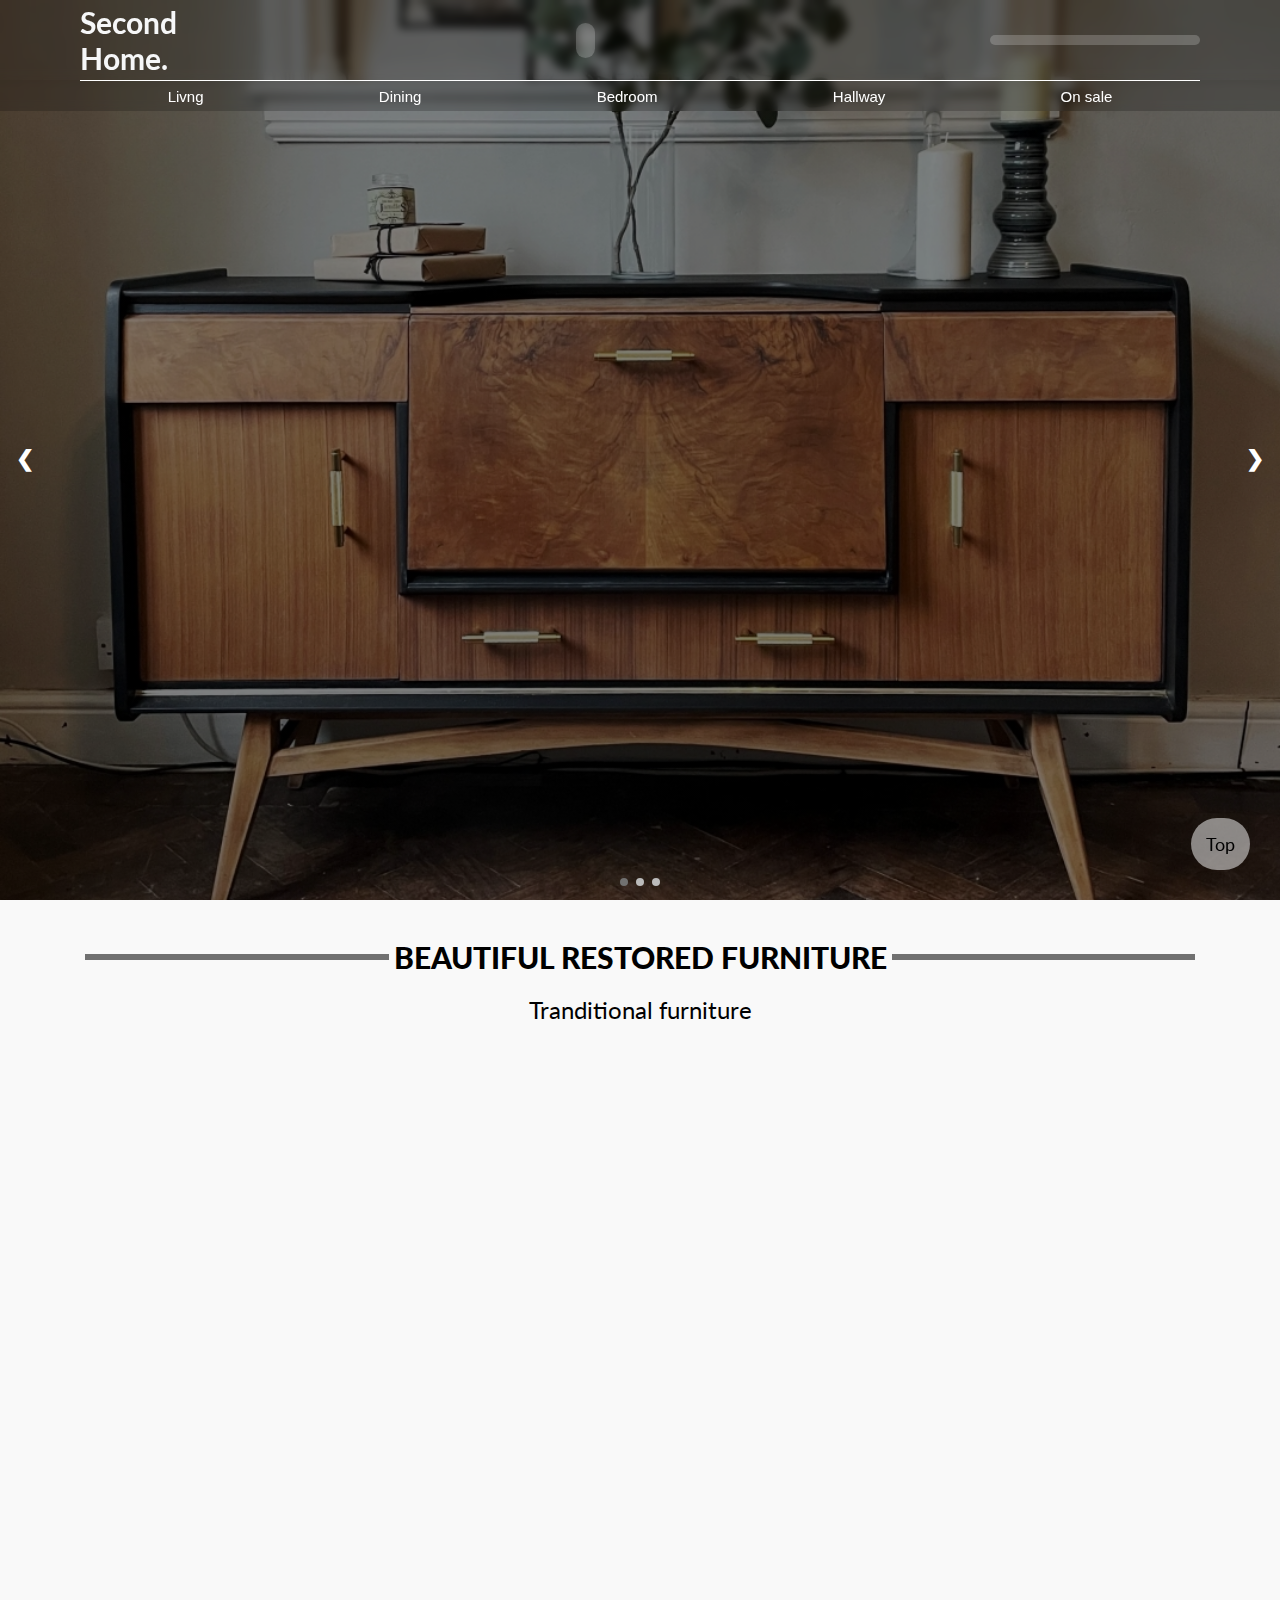
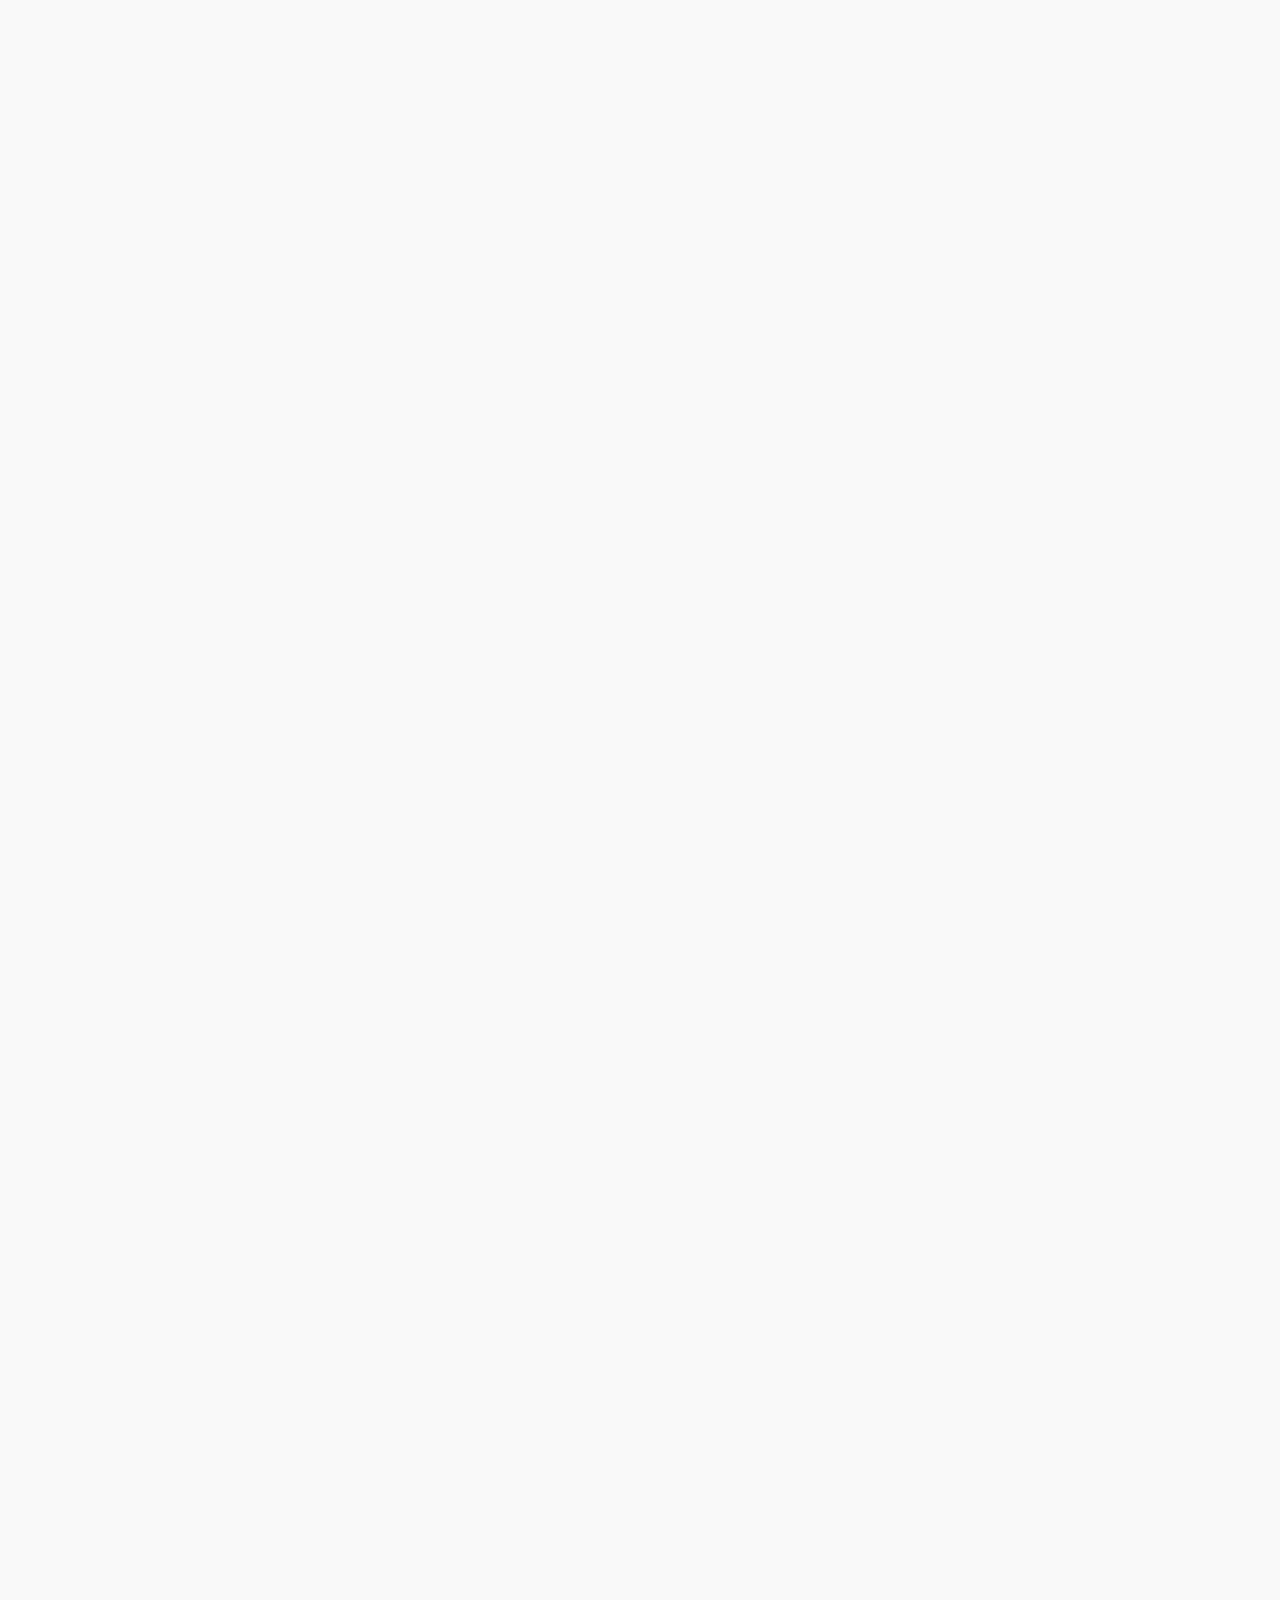
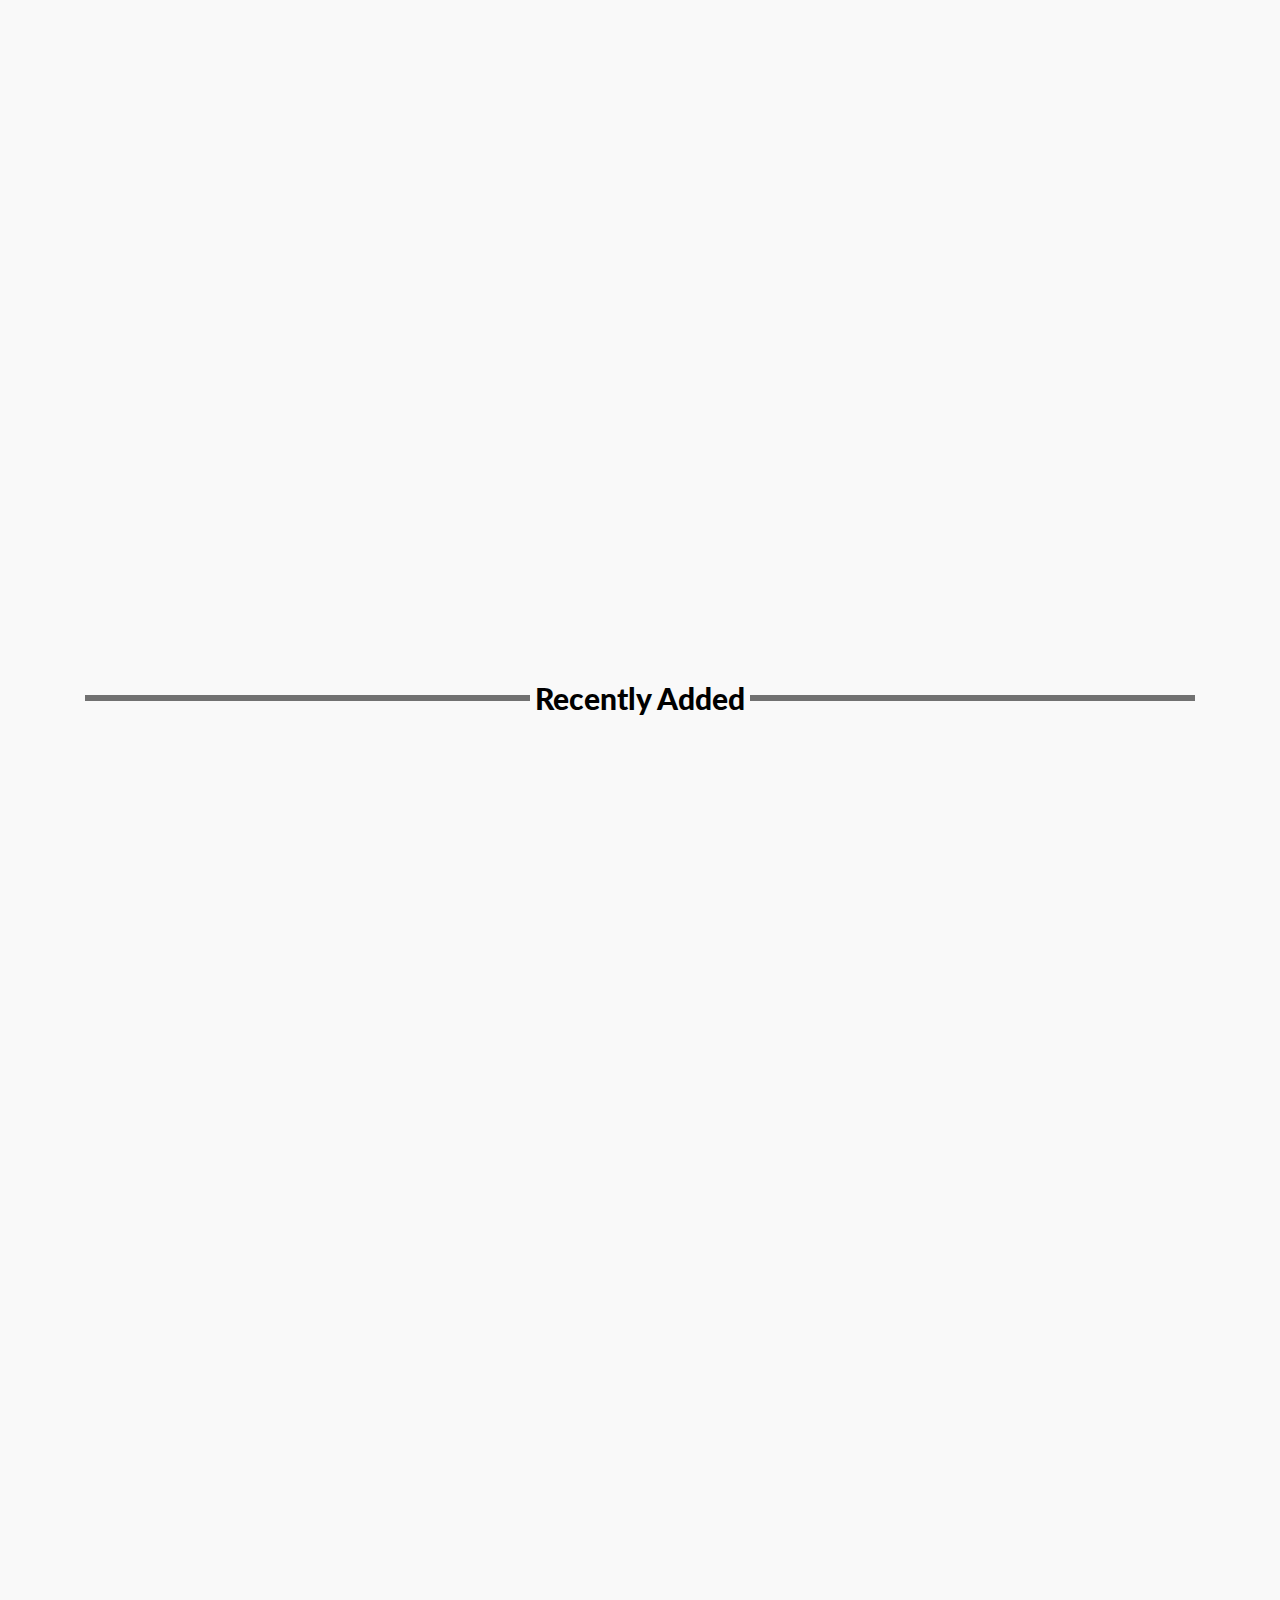
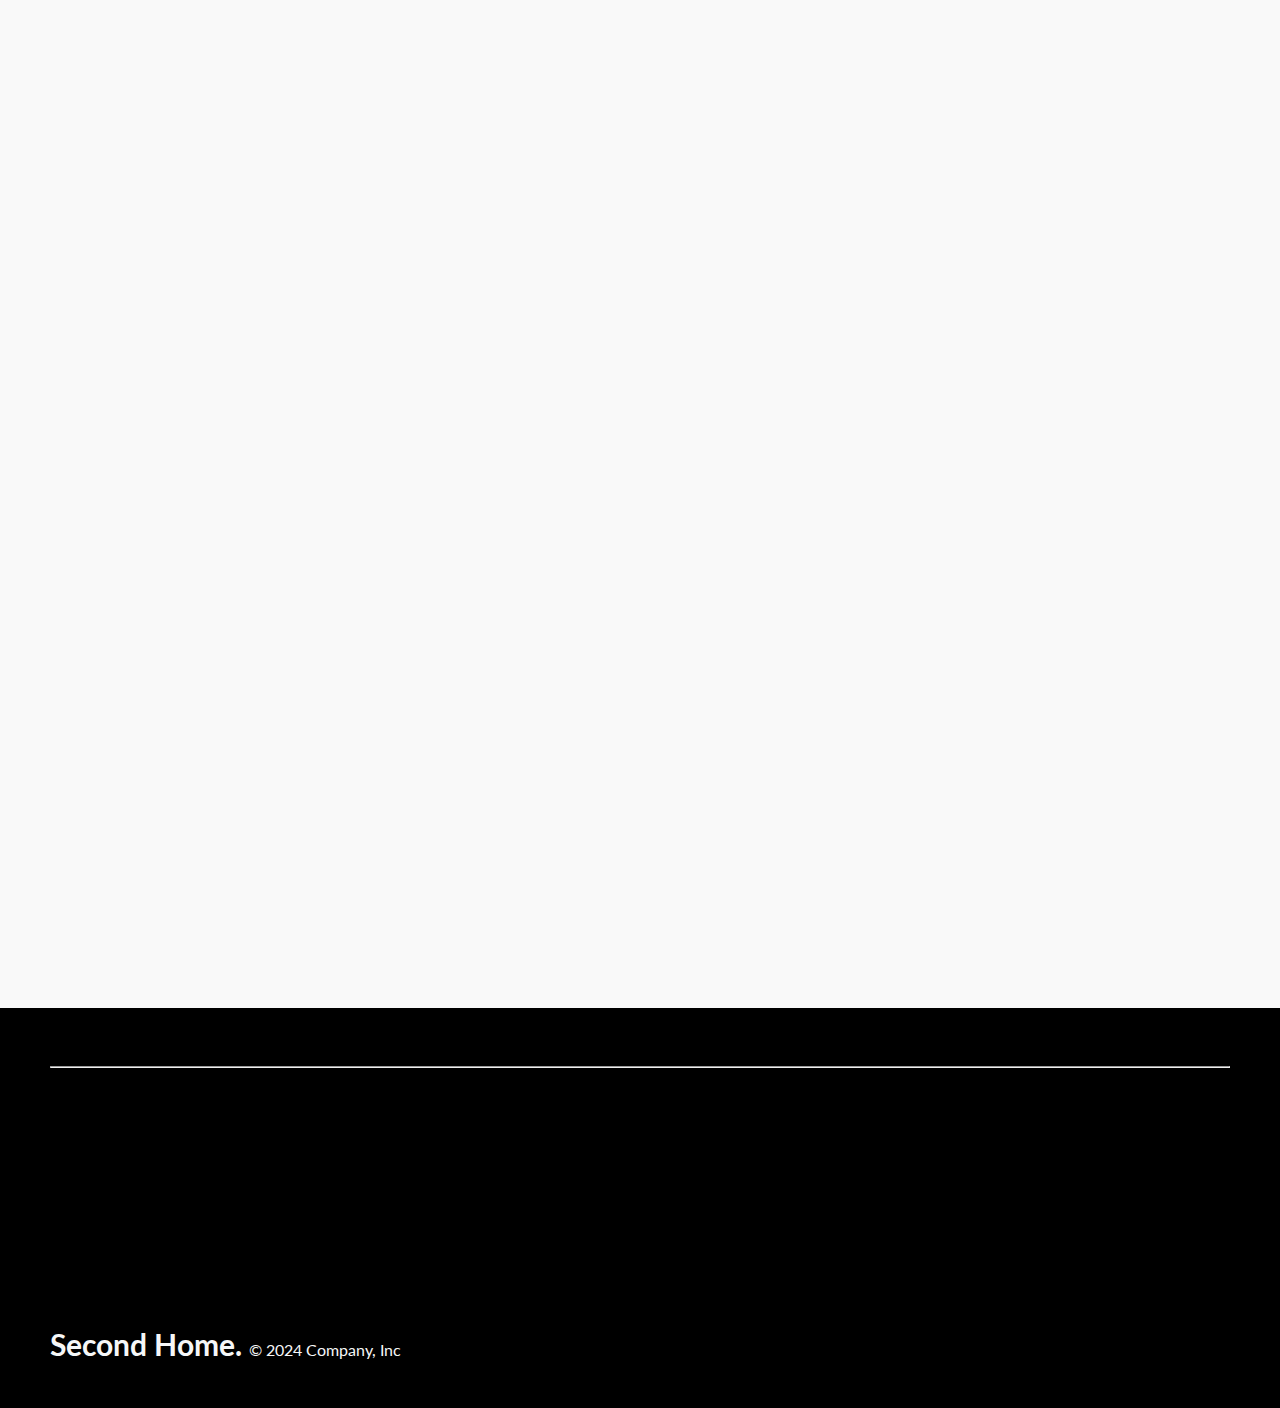
==== commit c2058d16: "bug" ====
--- a/homepage.html
+++ b/homepage.html
@@ -11,7 +11,7 @@
         rel="stylesheet">
 
     <script src="https://kit.fontawesome.com/5b778b23e2.js" crossorigin="anonymous"></script>
-    
+
     <link rel="stylesheet" href="./css/homepage.css">
     <!-- <script type="module" src="./js/homepage.js"></script> -->
 
@@ -54,12 +54,24 @@
                     <i class="fas fa-sharp fa-solid fa-heart"></i>
                 </a>
 
-                <a href="#" class="bar_icon">
+                <a href="#" class="bar_icon" onclick="openNav()">
                     <i class="fas fa-sharp fa-solid fa-bars"></i>
                 </a>
             </span>
         </nav>
     </header>
+
+
+    <div id="myNav" class="overlay">
+        <a href="javascript:void(0)" class="closebtn" onclick="closeNav()">&times;</a>
+        <div class="overlay-content">
+            <a href="#">About</a>
+            <a href="#">Services</a>
+            <a href="#">Clients</a>
+            <a href="#">Contact</a>
+        </div>
+    </div>
+
 
     <section class="notion" id="navbar">
         <nav class="select">
@@ -74,18 +86,53 @@
                     <a href="#">Side Table</a>
                 </div>
             </div>
-            <button class="selection">Dining
-                <i class="fas fa-solid fa-caret-down"></i>
-            </button>
-            <button class="selection">Bedroom
-                <i class="fas fa-solid fa-caret-down"></i>
-            </button>
-            <button class="selection">Hallway
-                <i class="fas fa-solid fa-caret-down"></i>
-            </button>
-            <button class="selection">On sale
-                <i class="fas fa-solid fa-caret-down"></i>
-            </button>
+
+            <div class="dropdown">
+                <button class="selection">Dining
+                    <i class="fas fa-solid fa-caret-down"></i>
+                </button>
+                <div class="dropdown_content">
+                    <a href="#">All Living</a>
+                    <a href="#">Bookcases</a>
+                    <a href="#">Coffee Table</a>
+                    <a href="#">Side Table</a>
+                </div>
+            </div>
+
+            <div class="dropdown">
+                <button class="selection">Bedroom
+                    <i class="fas fa-solid fa-caret-down"></i>
+                </button>
+                <div class="dropdown_content">
+                    <a href="#">All Living</a>
+                    <a href="#">Bookcases</a>
+                    <a href="#">Coffee Table</a>
+                    <a href="#">Side Table</a>
+                </div>
+            </div>
+            
+            <div class="dropdown">
+                <button class="selection">Hallway
+                    <i class="fas fa-solid fa-caret-down"></i>
+                </button>
+                <div class="dropdown_content">
+                    <a href="#">All Living</a>
+                    <a href="#">Bookcases</a>
+                    <a href="#">Coffee Table</a>
+                    <a href="#">Side Table</a>
+                </div>
+            </div>
+            <div class="dropdown">
+                <button class="selection">On sale
+                    <i class="fas fa-solid fa-caret-down"></i>
+                </button>
+                <div class="dropdown_content">
+                    <a href="#">All Living</a>
+                    <a href="#">Bookcases</a>
+                    <a href="#">Coffee Table</a>
+                    <a href="#">Side Table</a>
+                </div>
+            </div>
 
         </nav>
     </section>
@@ -315,7 +362,7 @@
                     <h2>Bedroom</h2>
                     <p>An oasis of serenity and calm, where you can not only sleep but also store clothes, dress for the
                         day and also give you a family space.</p>
-                    <p><button class="button2">
+                        <p><button class="button2">
                             Room Idea
                             <i class="fa-solid fa-arrow-right"></i>
                         </button></p>
@@ -477,7 +524,10 @@
         <div class="hero-text">
             <h2>Subscribe</h2>
             <p>Sign up to receive email updates about new furniture and offers...</p>
-            <button>Book Now</button>
+            <form class="sub">
+                <input type="email" placeholder="Email Address">
+                <button type="submit"><i class="fas fa-regular fa-envelope"></i></button>
+            </form>
         </div>
     </div>
 
@@ -530,6 +580,15 @@
         //     document.body.scrollTop = 0; // For Safari
         //     document.documentElement.scrollTop = 0; // For Chrome, Firefox, IE and Opera
         // }
+        // MENU視窗
+
+        function openNav() {
+            document.getElementById("myNav").style.height = "100%";
+        }
+
+        function closeNav() {
+            document.getElementById("myNav").style.height = "0%";
+        }
 
 
         // 標題上捲消失
@@ -565,7 +624,7 @@
             slides[slideIndex - 1].style.display = "block";
             slides[slideIndex - 1].className += " fade-in";
             dots[slideIndex - 1].className += " active";
-            autoSlide = setTimeout(() => plusSlides(1), 10000); // 每5秒切換一次幻燈片
+            autoSlide = setTimeout(() => plusSlides(1), 15000); // 每5秒切換一次幻燈片
         }
 
         // 初始化並顯示第一張幻燈片
--- a/css/homepage.css
+++ b/css/homepage.css
@@ -1,547 +1,506 @@
+@charset "UTF-8";
 body,
 html {
-    box-sizing: border-box;
-    /* height: 100%; */
-    font-family: "Lato", "Noto Sans TC", sans-serif;
-    margin: 0 auto;
-    padding: 0px;
-    background-color: #f9f9f9;
-    background-color: white;
-    /* background-color: #000000d5; */
-    /* background-color: #fdfcf5; */
-}
-
-#navbar {
-    transition: top 0.5s;
-}
-
-/* 
-#navbar nav {
-    text-decoration: none;
-} */
-
-/* #navbar nav:hover {
-    position: fixed;
-    top: 90px;
-} */
-
+  box-sizing: border-box;
+  font-family: "Lato", "Noto Sans TC", sans-serif;
+  margin: 0 auto;
+  padding: 0px;
+  background-color: #f9f9f9;
+}
+
+h2 {
+  text-align: center;
+  font-size: 60px;
+  margin: 20px;
+  font-style: #183053;
+}
+
+p {
+  /* background-color: #717171; */
+  text-align: center;
+  font-size: 24px;
+  margin: 10px 100px;
+}
 
 header {
-
-    position: fixed;
-
-    /* position: absolute; */
-    height: 80px;
-    width: 100%;
-    background-color: rgba(0, 0, 0, 0.2);
-    backdrop-filter: blur(5px);
-    /* border: 3px solid lightgreen; */
-    z-index: 1;
-
-}
-
-.notion {
-    /* outline: 2px solid yellow; */
-    position: fixed;
-    top: 80px;
-    /* height: 30px; */
-    width: 100%;
-    background-color: rgba(0, 0, 0, 0.2);
-    backdrop-filter: blur(5px);
-
-}
-
-.select {
-    /* outline: 2px solid pink; */
-    border-top: 1px solid white;
-    /* background-color: #717171; */
-    height: 30px;
-    margin: 0 80px;
-    display: flex;
-    align-items: center;
-    justify-content: space-around;
-
-
-
-}
-
-.dropdown {
-    float: left;
-    overflow: hidden;
+  position: fixed;
+  height: 80px;
+  width: 100%;
+  background-color: rgba(0, 0, 0, 0.2);
+  -webkit-backdrop-filter: blur(5px);
+          backdrop-filter: blur(5px);
+  z-index: 1;
 }
 
 .title_bar {
-    /* outline: 2px solid tomato; */
-    /* max-width: calc(100%-160px); */
-    margin: 0 auto;
-    height: 100%;
-    padding: 0 80px;
-    /* border-bottom:3px solid black ; */
-    /* backdrop-filter: blur(3px); */
-
-    display: flex;
-    align-items: center;
-    justify-content: space-between;
-
+  /* outline: 2px solid tomato; */
+  /* max-width: calc(100%-160px); */
+  margin: 0 auto;
+  height: 100%;
+  padding: 0 80px;
+  /* border-bottom:3px solid black ; */
+  /* backdrop-filter: blur(3px); */
+  display: flex;
+  align-items: center;
+  justify-content: space-between;
 }
 
 .logo {
-    /* outline: 2px solid tomato; */
-
-    font-size: 30px;
-    font-weight: bolder;
-    width: 100px;
-    word-wrap: break-word;
+  /* outline: 2px solid tomato; */
+  font-size: 30px;
+  font-weight: bolder;
+  width: 100px;
+  word-wrap: break-word;
 }
 
 .header_icon {
-    /* outline: 2px solid tomato; */
-    background-color: rgba(255, 255, 255, 0.2);
-    border-radius: 30px;
-    padding: 5px;
-    width: 200px;
-    display: flex;
-    justify-content: space-around;
-}
-
-/* .wrapper{
-    padding-left: 320px;
-    outline: 2px solid red;
-} */
+  /* outline: 2px solid tomato; */
+  background-color: rgba(255, 255, 255, 0.2);
+  border-radius: 30px;
+  padding: 5px;
+  width: 200px;
+  display: flex;
+  justify-content: space-around;
+}
 
 /* 搜尋框 */
 .search-area {
-    /* outline: 2px solid blue; */
-    padding-left: 0px;
-
-}
-
-.single-search {
-    /* outline: 2px solid red; */
-    /* margin: auto; */
-    height: 20px;
-    background-color: rgba(255, 255, 255, 0.2);
-    border-radius: 30px;
-    padding: 5px 10px 10px 5px;
-
-}
-
-
-.custom-input {
-    visibility: hidden;
-    background-color: rgba(255, 255, 255, 0);
-    border: 0;
-    outline: 0;
-    width: 0;
-    line-height: 20px;
-    transition: width 0.4s linear;
-
-}
-
-input::placeholder {
-    color: #262626;
-    font-size: 15px;
-}
-
-input {
+  padding-left: 0px;
+}
+.search-area div {
+  height: 20px;
+  background-color: rgba(255, 255, 255, 0.2);
+  border-radius: 30px;
+  padding: 5px 10px 10px 5px;
+}
+.search-area div input {
+  visibility: hidden;
+  background-color: rgba(255, 255, 255, 0);
+  border: 0;
+  outline: 0;
+  width: 0;
+  line-height: 20px;
+  transition: width 0.4s linear;
+  font-size: 20px;
+}
+.search-area div input::-moz-placeholder {
+  color: #262626;
+  font-size: 12px;
+}
+.search-area div input::placeholder {
+  color: #262626;
+  font-size: 12px;
+}
+.search-area div a {
+  color: #262626;
+}
+.search-area div:hover input {
+  padding: 0 10px;
+  visibility: visible;
+  width: 200px;
+  caret-color: #262626;
+  transition: width 0.4s linear;
+}
+
+.bar_icon {
+  color: #262626;
+  font-size: 20px;
+}
+
+.bar_icon:hover {
+  color: white;
+  transition: all 0.5s;
+}
+
+.overlay {
+  height: 0%;
+  width: 100%;
+  position: fixed;
+  z-index: 1;
+  top: 0;
+  left: 0;
+  background-color: rgb(0, 0, 0);
+  background-color: rgba(0, 0, 0, 0.9);
+  overflow-y: hidden;
+  transition: 0.5s;
+  z-index: 10;
+}
+.overlay .closebtn {
+  position: absolute;
+  top: 20px;
+  right: 45px;
+  font-size: 60px;
+}
+.overlay a {
+  padding: 8px;
+  text-decoration: none;
+  font-size: 36px;
+  color: #818181;
+  display: block;
+  transition: 0.3s;
+}
+.overlay a:hover,
+.overlay a:focus {
+  color: #f1f1f1;
+}
+.overlay div {
+  position: relative;
+  top: 25%;
+  width: 100%;
+  text-align: center;
+  margin-top: 30px;
+}
+
+@media screen and (max-height: 450px) {
+  .overlay {
+    overflow-y: auto;
+  }
+  .overlay a {
     font-size: 20px;
-}
-
-.single-search:hover>.custom-input {
-    padding: 0 10px;
-    visibility: visible;
-    width: 200px;
-    caret-color: #262626;
-    transition: width 0.4s linear;
-
-
-}
-
-
-
-.icon-area {
-    /* background: white;
-    justify-content: center;
-    align-items: center;
-    border-radius: 50%;
-    height: 20px;
-    width: 20px;
-    float: right;
-    display: flex;
-    text-decoration: none; */
-    color: #262626;
-}
-
-.bar_icon {
-    color: #262626;
-    font-size: 20px;
-    /* transition: all 0.5s; */
-
-}
-
-.bar_icon:hover {
-    /* font-size: larger; */
-    color: white;
-    transition: all 0.5s;
+  }
+  .overlay .closebtn {
+    font-size: 40px;
+    top: 15px;
+    right: 35px;
+  }
+}
+#navbar {
+  transition: top 0.5s;
+}
+
+.notion {
+  position: fixed;
+  top: 80px;
+  width: 100%;
+  background-color: rgba(0, 0, 0, 0.2);
+  -webkit-backdrop-filter: blur(5px);
+          backdrop-filter: blur(5px);
+  z-index: 5;
+}
+.notion nav {
+  /* outline: 2px solid pink; */
+  border-top: 1px solid white;
+  /* background-color: #717171; */
+  height: 30px;
+  margin: 0 80px;
+  display: flex;
+  align-items: center;
+  justify-content: space-around;
+}
+.notion nav div {
+  float: left;
+  overflow: hidden;
+}
+.notion nav div button {
+  text-decoration: none;
+  border: none;
+  outline: none;
+  color: white;
+  background-color: transparent;
+  font-size: 15px;
+}
+.notion nav div button:hover {
+  color: black;
+  transition: all 0.5s;
+}
+.notion nav div div {
+  display: none;
+  position: absolute;
+  background-color: #f9f9f9;
+  min-width: 150px;
+}
+.notion nav div div a {
+  float: none;
+  color: black;
+  padding: 12px 16px;
+  text-decoration: none;
+  display: block;
+  text-align: left;
+}
+.notion nav div div a:hover {
+  background-color: #ddd;
+  transition: all 0.5s;
+}
+
+.dropdown:hover .dropdown_content {
+  display: block;
+  transition: all 0.5s;
 }
 
 /* 下拉選單 */
-.selection {
-    text-decoration: none;
-    border: none;
-    outline: none;
-    color: white;
-    background-color: transparent;
-    font-size: 15px;
-
-}
-
-.selection:hover {
-    color: black;
-    transition: all 0.5s;
-}
-
-.dropdown_content {
-    display: none;
-    position: absolute;
-    background-color: #f9f9f9;
-    min-width: 150px;
-
-}
-
-.dropdown_content a {
-    float: none;
-    color: black;
-    padding: 12px 16px;
-    text-decoration: none;
-    display: block;
-    text-align: left;
-}
-
-.dropdown_content a:hover {
-    background-color: #ddd;
-    transition: all 0.5s;
-}
-
-.dropdown:hover .dropdown_content {
-    display: block;
-    transition: all 0.5s;
-}
-
-
-
 #h-top {
-    position: fixed;
-    right: 30px;
-    bottom: 30px;
-    z-index: 1;
-    /* width: 50px;
-    height: 50px; */
-    text-align: center;
-    outline: none;
-    /* border: 2px dashed #000; */
-    border-radius: 40px;
-    background-color: rgb(255, 255, 255, 0.5);
-    color: #000;
-    text-decoration: none;
-    cursor: pointer;
-    padding: 15px;
-    font-size: 18px;
+  position: fixed;
+  right: 30px;
+  bottom: 30px;
+  z-index: 1;
+  /* width: 50px;
+  height: 50px; */
+  text-align: center;
+  outline: none;
+  /* border: 2px dashed #000; */
+  border-radius: 40px;
+  background-color: rgba(255, 255, 255, 0.5);
+  color: #000;
+  text-decoration: none;
+  cursor: pointer;
+  padding: 15px;
+  font-size: 18px;
 }
 
 #h-top:hover {
-    color: white;
-    background-color: #18305373;
-    transition: all 0.5s;
-}
-
-
+  color: white;
+  background-color: rgba(24, 48, 83, 0.4509803922);
+  transition: all 0.5s;
+}
 
 /* 輪播圖 */
-
 .slideshow-container {
-
-    width: 100vw;
-    height: 100%vh;
-
-    /* height: 700px; */
-    /* box-sizing: border-box; */
-    /* position: relative; */
-    /* margin: auto; */
-    /* border: 3px solid blue ; */
+  width: 100%;
+  height: 100% vh;
+  /* height: 700px; */
+  /* box-sizing: border-box; */
+  /* position: relative; */
+  /* margin: auto; */
+  /* border: 3px solid blue ; */
 }
 
 /* Hide the images by default */
-
 .Slide {
-    display: none;
-
-
+  display: none;
 }
 
 .Slide:nth-of-type(1) {
-    background-image: linear-gradient(rgba(0, 0, 0, 0.5), rgba(0, 0, 0, 0.5)), url("https://osmouk.com/wp-content/uploads/2022/03/FF71CC73-051D-46C4-BD7C-FC81D0AB2A19-scaled.jpeg");
-    height: 100vh;
-    background-position: center;
-    background-repeat: no-repeat;
-    background-size: cover;
-    box-sizing: border-box;
-
+  background-image: linear-gradient(rgba(0, 0, 0, 0.5), rgba(0, 0, 0, 0.5)), url("../img/home.jpg");
+  height: 100vh;
+  background-position: center;
+  background-repeat: no-repeat;
+  background-size: cover;
+  box-sizing: border-box;
 }
 
 .Slide:nth-of-type(2) {
-    background-image: linear-gradient(rgba(0, 0, 0, 0.5), rgba(0, 0, 0, 0.5)), url("https://cdn.shopify.com/s/files/1/2777/4854/files/Furniture_Restoration_1024x1024.jpg?v=1688779571");
-    height: 100vh;
-    background-position: center;
-    background-repeat: no-repeat;
-    background-size: cover;
-    /* box-sizing: border-box; */
-
+  background-image: linear-gradient(rgba(0, 0, 0, 0.5), rgba(0, 0, 0, 0.5)), url("https://cdn.shopify.com/s/files/1/2777/4854/files/Furniture_Restoration_1024x1024.jpg?v=1688779571");
+  height: 100vh;
+  background-position: center;
+  background-repeat: no-repeat;
+  background-size: cover;
+  /* box-sizing: border-box; */
 }
 
 .Slide:nth-of-type(3) {
-    background-image: linear-gradient(rgba(0, 0, 0, 0.5), rgba(0, 0, 0, 0.5)), url("https://images.airtasker.com/v7/https://airtasker-seo-assets-prod.s3.amazonaws.com/en_AU/1694610196409-funiture-repair-near-me.jpg");
-    height: 100vh;
-    background-position: center;
-    background-repeat: no-repeat;
-    background-size: cover;
-    /* box-sizing: border-box; */
-
+  background-image: linear-gradient(rgba(0, 0, 0, 0.5), rgba(0, 0, 0, 0.5)), url("https://images.airtasker.com/v7/https://airtasker-seo-assets-prod.s3.amazonaws.com/en_AU/1694610196409-funiture-repair-near-me.jpg");
+  height: 100vh;
+  background-position: center;
+  background-repeat: no-repeat;
+  background-size: cover;
+  /* box-sizing: border-box; */
 }
 
 /* Next & previous buttons */
 .prev,
 .next {
-    cursor: pointer;
-    position: absolute;
-    top: 50%;
-    width: auto;
-    margin-top: -22px;
-    padding: 16px;
-    color: white;
-    font-weight: bold;
-    font-size: 22px;
-    transition: 0.6s ease;
-    border-radius: 0 3px 3px 0;
-    user-select: none;
+  cursor: pointer;
+  position: absolute;
+  top: 50%;
+  width: auto;
+  margin-top: -22px;
+  padding: 16px;
+  color: white;
+  font-weight: bold;
+  font-size: 22px;
+  transition: 0.6s ease;
+  border-radius: 0 3px 3px 0;
+  -webkit-user-select: none;
+     -moz-user-select: none;
+          user-select: none;
 }
 
 /* Position the "next button" to the right */
 .next {
-    right: 0;
-    border-radius: 3px 0 0 3px;
+  right: 0;
+  border-radius: 3px 0 0 3px;
 }
 
 /* On hover, add a black background color with a little bit see-through */
 .prev:hover,
 .next:hover {
-    background-color: rgba(0, 0, 0, 0.8);
+  background-color: rgba(0, 0, 0, 0.8);
 }
 
 /* The dots/bullets/indicators */
 .dotbox {
-    /* border: 2px solid tomato; */
-    position: relative;
-    bottom: 30px;
-    text-align: center;
+  /* border: 2px solid tomato; */
+  position: relative;
+  bottom: 30px;
+  text-align: center;
 }
 
 .dot {
-    cursor: pointer;
-    display: inline-block;
-
-    height: 8px;
-    width: 8px;
-    margin: 0 2px;
-
-    background-color: #bbb;
-    border-radius: 50%;
-    transition: background-color 0.6s ease;
+  cursor: pointer;
+  display: inline-block;
+  height: 8px;
+  width: 8px;
+  margin: 0 2px;
+  background-color: #bbb;
+  border-radius: 50%;
+  transition: background-color 0.6s ease;
 }
 
 .active,
 .dot:hover {
-    background-color: #717171;
-}
-
+  background-color: #717171;
+}
 
 /* Fading animation */
 .fade {
-    animation-name: fade;
-    animation-duration: 1s;
+  animation-name: fade;
+  animation-duration: 1s;
 }
 
 @keyframes fade {
-    from {
-        opacity: .4
-    }
-
-    to {
-        opacity: 1
-    }
-}
-
-
+  from {
+    opacity: 0.4;
+  }
+  to {
+    opacity: 1;
+  }
+}
 .divider {
-
-    text-align: center;
-    font-size: 30px;
-    margin: 20px 80px;
-    font-weight: 900;
-    display: flex;
-    align-items: center;
-    color: #000;
+  text-align: center;
+  font-size: 30px;
+  margin: 20px 80px;
+  font-weight: 900;
+  display: flex;
+  align-items: center;
+  color: #000;
 }
 
 .divider::before,
 .divider::after {
-    flex: 1;
-    content: '';
-    padding: 3px;
-    background-color: #717171;
-    margin: 5px;
-}
-
-h2 {
-    text-align: center;
-    font-size: 60px;
-    margin: 20px;
-    font-style: #183053;
-
-}
-
-p {
-    /* background-color: #717171; */
-    text-align: center;
-    font-size: 24px;
-    margin: 10px 100px;
+  flex: 1;
+  content: "";
+  padding: 3px;
+  background-color: #717171;
+  margin: 5px;
 }
 
 /* 卡片1 */
 .displaybox {
-    box-sizing: border-box;
-    margin: 0 auto;
-    padding: 0;
-    display: flex;
-    justify-content: center;
-
-    /* border: 3px solid red; */
+  box-sizing: border-box;
+  margin: 0 auto;
+  padding: 0;
+  display: flex;
+  justify-content: center;
+  /* border: 3px solid red; */
 }
 
 .container {
-    display: flex;
-    padding: 30px 0px;
-    width: 100%;
-    /* ^這裡 */
-    justify-content: center;
-    /* align-self: stretch; */
-    flex-wrap: wrap;
-
-    /* border: 3px solid rgb(150, 189, 65); */
-
+  display: flex;
+  padding: 30px 0px;
+  width: 100%;
+  /* ^這裡 */
+  justify-content: center;
+  /* align-self: stretch; */
+  flex-wrap: wrap;
+  /* border: 3px solid rgb(150, 189, 65); */
 }
 
 .card {
-    /* display: flex; */
-    width: 250px;
-    /* height: auto; */
-    /* flex-direction: column; */
-    /* justify-content: space-between; */
-    /* align-items: center; */
-    /* border: 3px solid rgb(188, 10, 10); */
-    padding: 0px;
-    margin: 5px;
-    cursor: pointer;
-    color: #000;
-    text-decoration: none;
+  /* display: flex; */
+  width: 250px;
+  /* height: auto; */
+  /* flex-direction: column; */
+  /* justify-content: space-between; */
+  /* align-items: center; */
+  /* border: 3px solid rgb(188, 10, 10); */
+  padding: 0px;
+  margin: 5px;
+  cursor: pointer;
+  color: #000;
+  text-decoration: none;
+  z-index: 0;
 }
 
 .card:hover {
-    filter: opacity(0.9);
-    transition: all 0.5s;
+  filter: opacity(0.9);
+  transition: all 0.5s;
 }
 
 /* .card_img {
     width: 100%;
     height: 100%;
 } */
-
 .name_price {
-    /* width: 100%; */
-    /* height: auto; */
-    /* display: flex; */
-    /* flex-direction: column; */
-    line-height: 20px;
-    padding: 15px 0PX;
-    /* border: 3px solid blue; */
-
+  /* width: 100%; */
+  /* height: auto; */
+  /* display: flex; */
+  /* flex-direction: column; */
+  line-height: 20px;
+  padding: 15px 0PX;
+  /* border: 3px solid blue; */
 }
 
 .item_name {
-    /* border: 3px solid black; */
-    text-align: left;
-    padding: 10px 0px;
-    margin: 0;
-    font-size: 20px;
+  /* border: 3px solid black; */
+  text-align: left;
+  padding: 10px 0px;
+  margin: 0;
+  font-size: 20px;
 }
 
 .item_price {
-    /* border: 3px solid black; */
-    text-align: left;
-    padding: 0px 0px 10px 0px;
-    margin: 0;
-    font-size: 15px;
-
+  /* border: 3px solid black; */
+  text-align: left;
+  padding: 0px 0px 10px 0px;
+  margin: 0;
+  font-size: 15px;
 }
 
 /* The hero image */
 .hero-image {
-    /* Use "linear-gradient" to add a darken background effect to the image (photographer.jpg). This will make the text easier to read */
-    background-image: linear-gradient(rgba(0, 0, 0, 0.5), rgba(0, 0, 0, 0.5)), url("https://lancianofurniture.ca/wp-content/uploads/2022/12/157399970_m_normal_none1.jpg");
-
-
-    /* Set a specific height */
-    height: 100vh;
-    /* Position and center the image to scale nicely on all screens */
-    background-position: center;
-    background-repeat: no-repeat;
-    /* background-size: 100%; */
-    /* box-sizing: border-box; */
-    position: relative;
+  /* Use "linear-gradient" to add a darken background effect to the image (photographer.jpg). This will make the text easier to read */
+  background-image: linear-gradient(rgba(0, 0, 0, 0.5), rgba(0, 0, 0, 0.5)), url("https://lancianofurniture.ca/wp-content/uploads/2022/12/157399970_m_normal_none1.jpg");
+  /* Set a specific height */
+  height: 100vh;
+  /* Position and center the image to scale nicely on all screens */
+  background-position: center;
+  background-repeat: no-repeat;
+  /* background-size: 100%; */
+  /* box-sizing: border-box; */
+  position: relative;
 }
 
 .hero-image2 {
-    background-image: linear-gradient(rgba(0, 0, 0, 0.5), rgba(0, 0, 0, 0.5)), url("https://www.moneypit.com/wp-content/uploads/2018/09/AdobeStock_138660714.jpeg");
-
-    /* Set a specific height */
-    height: 100vh;
-    /* Position and center the image to scale nicely on all screens */
-    background-position: center;
-    background-repeat: no-repeat;
-    background-size: cover;
-    /* background-size: 90%; */
-    position: relative;
-
-    margin-top: 100px;
+  background-image: linear-gradient(rgba(0, 0, 0, 0.5), rgba(0, 0, 0, 0.5)), url("https://www.moneypit.com/wp-content/uploads/2018/09/AdobeStock_138660714.jpeg");
+  /* Set a specific height */
+  height: 100vh;
+  /* Position and center the image to scale nicely on all screens */
+  background-position: center;
+  background-repeat: no-repeat;
+  background-size: cover;
+  /* background-size: 90%; */
+  position: relative;
+  margin-top: 100px;
 }
 
 /* Place text in the middle of the image */
 .hero-text {
-    /* border: 2px solid red; */
-    text-align: center;
-    position: absolute;
-    top: 50%;
-    left: 50%;
-    transform: translate(-50%, -50%);
-    color: #f9f9f9;
-    padding: 0px;
-    width: 80%;
-
-}
-
+  /* border: 2px solid red; */
+  text-align: center;
+  position: absolute;
+  top: 50%;
+  left: 50%;
+  transform: translate(-50%, -50%);
+  color: #f9f9f9;
+  padding: 0px;
+  width: 80%;
+  display: flex;
+  flex-direction: column;
+  align-items: center;
+  justify-content: center;
+}
 
 /* 卡片2 */
-
 /* 有問題的 */
 /* .row2 {
     display:flex;
@@ -550,165 +509,145 @@
     border: 5px solid red;
     position: relative;
 } */
-
 /* 內層flot外層flex置中 */
 .column2 {
-    float: right;
-    width: 33.3%;
-    padding: 0 5px;
-    position: relative;
-    /* margin: 0px; */
-    /* border: 5px solid red; */
-    width: 30%;
-    margin: 100px 10px;
-    height: 100vh;
-
+  float: right;
+  width: 33.3%;
+  padding: 0 5px;
+  position: relative;
+  /* margin: 0px; */
+  /* border: 5px solid red; */
+  width: 30%;
+  margin: 100px 10px;
+  height: 100vh;
 }
 
 .column2:hover {
-    opacity: 0.8;
-    transition: all 0.5s;
-}
-
+  opacity: 0.8;
+  transition: all 0.5s;
+}
 
 .row2 {
-    /* margin: 0 -5px; */
-    /* border: 5px solid red; */
-    display: flex;
-    justify-content: center;
-    flex-wrap: wrap;
-    /* position: relative; */
+  /* margin: 0 -5px; */
+  /* border: 5px solid red; */
+  display: flex;
+  justify-content: center;
+  flex-wrap: wrap;
+  /* position: relative; */
 }
 
 .row2:after {
-    content: "";
-    display: table;
-    clear: both;
-}
-
-
-
+  content: "";
+  display: table;
+  clear: both;
+}
 
 .column2:nth-child(1) {
-    /* border: 2px solid red; */
-    /* width: 300px; */
-    /* margin: 0px 10px 20px 10px; */
-    /* background: #f9f9f9; */
-
-    background-image: url(https://www.naturewall.com/cdn/shop/products/SlatWall_SmokedOak_RoomSet_V2-903095.jpg?v=1710161887);
-    box-shadow: 0 4px 8px 0 rgba(0, 0, 0, 0.2);
-    background-position: center;
-    background-repeat: no-repeat;
-    background-size: cover;
-
-
+  /* border: 2px solid red; */
+  /* width: 300px; */
+  /* margin: 0px 10px 20px 10px; */
+  /* background: #f9f9f9; */
+  background-image: url(https://www.naturewall.com/cdn/shop/products/SlatWall_SmokedOak_RoomSet_V2-903095.jpg?v=1710161887);
+  box-shadow: 0 4px 8px 0 rgba(0, 0, 0, 0.2);
+  background-position: center;
+  background-repeat: no-repeat;
+  background-size: cover;
 }
 
 .column2:nth-child(2) {
-    /* border: 5px solid red;
-    width: 300px;
-    margin: 0px 10px 20px 10px;
-    background: #f9f9f9; */
-
-    background-image: linear-gradient(rgba(0, 0, 0, 0.2), rgba(0, 0, 0, 0.2)), url(https://images.squarespace-cdn.com/content/v1/65f442a17311c97532a87466/1710506852830-YYBQHJ1EOHP0JK9VPR6Z/Granny-Mission-Bedroom-Collection.jpg);
-    box-shadow: 0 4px 8px 0 rgba(0, 0, 0, 0.2);
-    background-position: center;
-    background-repeat: no-repeat;
-    background-size: cover;
-
-
-
+  /* border: 5px solid red;
+  width: 300px;
+  margin: 0px 10px 20px 10px;
+  background: #f9f9f9; */
+  background-image: linear-gradient(rgba(0, 0, 0, 0.2), rgba(0, 0, 0, 0.2)), url(https://images.squarespace-cdn.com/content/v1/65f442a17311c97532a87466/1710506852830-YYBQHJ1EOHP0JK9VPR6Z/Granny-Mission-Bedroom-Collection.jpg);
+  box-shadow: 0 4px 8px 0 rgba(0, 0, 0, 0.2);
+  background-position: center;
+  background-repeat: no-repeat;
+  background-size: cover;
 }
 
 .column2:nth-child(3) {
-    /* border: 5px solid red;
-    width: 300px;
-    margin: 0px 10px 20px 10px;
-    background: rgba(0, 0, 0, 0.5);
-    position: relative; */
-
-    background-image: linear-gradient(rgba(0, 0, 0, 0.2), rgba(0, 0, 0, 0.2)), url(https://i.pinimg.com/originals/35/82/87/358287054a5db4876267db7bf66e1af7.jpg);
-    box-shadow: 0 4px 8px 0 rgba(0, 0, 0, 0.2);
-    background-position: center;
-    background-repeat: no-repeat;
-    background-size: cover;
-
-}
-
-
+  /* border: 5px solid red;
+  width: 300px;
+  margin: 0px 10px 20px 10px;
+  background: rgba(0, 0, 0, 0.5);
+  position: relative; */
+  background-image: linear-gradient(rgba(0, 0, 0, 0.2), rgba(0, 0, 0, 0.2)), url(https://i.pinimg.com/originals/35/82/87/358287054a5db4876267db7bf66e1af7.jpg);
+  box-shadow: 0 4px 8px 0 rgba(0, 0, 0, 0.2);
+  background-position: center;
+  background-repeat: no-repeat;
+  background-size: cover;
+}
 
 .container2 {
-    /* position: relative;
-    top: 65%; */
-    /* height: 100vh; */
-    /* padding: 0 16px; */
-    /* border: 1px solid red; */
-    position: absolute;
-    left: 0%;
-    bottom: 5%;
-    color: white;
-    width: 100%;
-
-}
-
-.container2>h2 {
-    text-align: left;
-    font-size: 30px;
-    margin: 0px;
-    padding: 0 15px;
-
-    /* padding-top: 20px; */
-}
-
-.container2>p {
-
-    text-align: left;
-    font-size: 15px;
-    margin: 0px;
-    /* padding-top: 20px; */
-    padding: 20px 15px 0px 15px;
-    overflow: hidden;
-    white-space: nowrap;
-    text-overflow: ellipsis;
-}
-
-
-.button2 {
-    border: 1px solid white;
-    /* outline: 0; */
-    /* display: inline-block; */
-    padding: 8px;
-    color: white;
-    background-color: transparent;
-    text-align: center;
-    cursor: pointer;
-    /* width: 100%; */
-}
-
-
-
+  /* position: relative;
+  top: 65%; */
+  /* height: 100vh; */
+  /* padding: 0 16px; */
+  /* border: 1px solid red; */
+  position: absolute;
+  left: 0%;
+  bottom: 5%;
+  color: white;
+  width: 100%;
+}
+.container2 h2 {
+  text-align: left;
+  font-size: 30px;
+  margin: 0px;
+  padding: 0 15px;
+  /* padding-top: 20px; */
+}
+.container2 p {
+  text-align: left;
+  font-size: 15px;
+  margin: 0px;
+  /* padding-top: 20px; */
+  padding: 20px 15px 0px 15px;
+  overflow: hidden;
+  white-space: nowrap;
+  text-overflow: ellipsis;
+}
+.container2 button {
+  border: 1px solid white;
+  /* outline: 0; */
+  /* display: inline-block; */
+  padding: 8px;
+  color: white;
+  background-color: transparent;
+  text-align: center;
+  cursor: pointer;
+  /* width: 100%; */
+}
+.container2 button:hover {
+  filter: opacity(0.5);
+  transition: all 0.5s;
+}
 
 /* 卡片3 withbutton  */
 .btn_cart {
-    border: 1px solid #000;
-    /* outline: 0; */
-    /* display: inline-block; */
-    padding: 8px 20px;
-    color: white;
-    background-color: transparent;
-    text-align: center;
-    text-decoration: none;
-    cursor: pointer;
-    /* width: 100%; */
-
-}
-
-.btn_cart>a {
-    text-decoration: none;
-    color: #000
-}
-
-.hero-text>button {
+  border: 1px solid #000;
+  /* outline: 0; */
+  /* display: inline-block; */
+  padding: 8px 20px;
+  color: white;
+  background-color: transparent;
+  text-align: center;
+  text-decoration: none;
+  cursor: pointer;
+  /* width: 100%; */
+}
+.btn_cart a {
+  text-decoration: none;
+  color: #000;
+}
+
+.btn_cart:hover {
+  filter: opacity(0.5);
+  transition: all 0.5s;
+}
+
+/* .hero-text>button {
     border-radius: 25px;
     padding: 8px 20px;
     border: none;
@@ -722,59 +661,91 @@
 .hero-text>button:hover {
     background-color: black;
     color: #f6f7f8;
-    /* filter: opacity(0.5); */
     transition: all 0.5s;
-}
-
-
-.button2:hover,
-.btn_cart:hover {
+
     filter: opacity(0.5);
-    transition: all 0.5s;
-}
-
-
-
+} */
+.sub {
+  margin-top: 20px;
+  background-color: #f0f0f0;
+  /* padding: 60px; */
+  width: 280px;
+  border-radius: 25px;
+  display: flex;
+  align-items: center;
+}
+.sub input,
+.sub button {
+  border: none;
+  background-color: #f0f0f0;
+  color: #000;
+  /* border: 1px solid gray; */
+  padding: 10px;
+}
+.sub input {
+  border-radius: 25px 0px 0px 25px;
+  height: 45px;
+  width: 200px;
+  margin: 0;
+  padding: 0 20px;
+  font-size: 20px;
+}
+.sub input::-moz-placeholder {
+  color: #ddd;
+  font-size: 20px;
+}
+.sub input::placeholder {
+  color: #ddd;
+  font-size: 20px;
+}
+.sub input:focus {
+  outline: none;
+  border-color: #000;
+}
+.sub button {
+  border-radius: 25px;
+  height: 48px;
+  margin: 0;
+  padding: 0 20px;
+  width: 80px;
+  cursor: pointer;
+  font-size: 20px;
+}
+.sub button:hover {
+  background-color: black;
+  color: #f6f7f8;
+  /* filter: opacity(0.5); */
+  transition: all 0.5s;
+}
 
 .footer_box {
-    height: 300px;
-    width: auto;
-    background-color: black;
-    padding: 50px;
-    margin: 0 auto;
-    /* border: 3px solid red; */
-
-
-
-}
-
-.footer_bar {
-    /* border: 3px solid red; */
-    margin: 0;
-    /* height: 100%; */
-    padding-top: 250px;
-    display: flex;
-    align-items: center;
-    justify-content: space-between;
-
-
-
-}
-
-.footer_icon {
-    width: 90px;
-    display: flex;
-    align-items: center;
-    justify-content: space-between;
-    /* border: 3px solid red; */
-}
-
-.footer_icon a {
-    color: #f9f9f9;
-    font-size: 20px;
-
-}
-
+  height: 300px;
+  width: auto;
+  background-color: black;
+  padding: 50px;
+  margin: 0 auto;
+  /* border: 3px solid red; */
+}
+.footer_box .footer_bar {
+  /* border: 3px solid red; */
+  margin: 0;
+  /* height: 100%; */
+  padding-top: 250px;
+  display: flex;
+  align-items: center;
+  justify-content: space-between;
+}
+.footer_box .footer_icon {
+  width: 90px;
+  display: flex;
+  align-items: center;
+  justify-content: space-between;
+  /* border: 3px solid red; */
+}
+.footer_box .footer_icon a {
+  color: #f9f9f9;
+  font-size: 20px;
+}
 
 /*響應式header */
 /* @media screen and (max-width: 650px) {
@@ -805,143 +776,120 @@
         margin-bottom: 10px;
     }
 } */
-
 /*響應式 card */
-@media screen and (min-width:1440px) {
-    .container {
-        width: 1500px;
-        /* margin: 0 100px; */
-
-    }
-
-    .card {
-        width: 300px;
-        display: block;
-        margin-bottom: 20px;
-    }
-}
-
-@media screen and (min-width:1000px) and (max-width:1440px) {
-    .container {
-        width: 1200px;
-    }
-
-    .card {
-        width: 250px;
-        display: block;
-
-
-    }
-}
-
-@media screen and (min-width:700px) and (max-width:1000px) {
-    .card {
-        width: 40%;
-        display: block;
-        margin-bottom: 20px;
-    }
-
-    .column2:nth-child(1),
-    .column2:nth-child(2),
-    .column2:nth-child(3) {
-        /* width: 100%; */
-        display: block;
-        margin-bottom: 10px;
-    }
-}
-
-
-@media screen and (max-width:700px) {
-    .title_bar {
-        padding: 0 2em;
-    }
-
-    .divider{
-        
-        font-size: 1.5em;
-        margin: 1em 0.5em;
-    }
-    .heading-block>p{
-        margin: 0;
-    }
- 
-
-    .bar_icon:nth-child(-n+2),
-    .notion {
-        display: none;
-    }
-
-    .header_icon {
-        width: 40px;
-    }
-    .row2{
-        margin: 2em 0;
-    }
-
-    .column2:nth-child(1),
-    .column2:nth-child(2),
-    .column2:nth-child(3) {
-        width: 85%;
-        display: block;
-        margin:1em 0;
-    }
-
-
-    .card {
-        /* width: 100%; */
-        display: block;
-        margin-bottom: 20px;
-
-    }
-
-    .footer_bar {
-        /* border:2px solid #f6f7f8; */
-        flex-direction: column-reverse;
-        text-align: center;
-        padding: 10em 2em 2em 2em;
-    }
-
-    #h-top {
-        position: fixed;
-        right: 0%;
-        bottom: 0%;
-        z-index: 1;
-
-    }
-
-    .search-area {
-        display: none;
-    }
-
-    .hero-text {
-        width: 100%;
-
-    }
-
-    .hero-text>h2 {
-        margin: 0 0.5em;
-        padding: 0;
-        font-size: 2.5em;
-
-    }
-
-    .hero-text>p {
-        margin: 20px 0.5em;
-        padding: 0px 20px;
-        font-size: 1em;
-        text-overflow: ellipsis;
-    }
-
-}
-
+@media screen and (min-width: 1440px) {
+  .container {
+    width: 1500px;
+    /* margin: 0 100px; */
+  }
+  .card {
+    width: 300px;
+    display: block;
+    margin-bottom: 20px;
+  }
+}
+@media screen and (min-width: 1000px) and (max-width: 1440px) {
+  .container {
+    width: 1200px;
+  }
+  .card {
+    width: 250px;
+    display: block;
+  }
+}
+@media screen and (min-width: 700px) and (max-width: 1000px) {
+  .card {
+    width: 40%;
+    display: block;
+    margin-bottom: 20px;
+  }
+  .column2:nth-child(1),
+  .column2:nth-child(2),
+  .column2:nth-child(3) {
+    /* width: 100%; */
+    display: block;
+    margin-bottom: 10px;
+  }
+}
+@media screen and (max-width: 700px) {
+  .title_bar {
+    padding: 0 2em;
+  }
+  .heading-block .divider {
+    font-size: 1.5em;
+    margin: 1em 0.5em;
+  }
+  .heading-block p {
+    margin: 0;
+  }
+  .bar_icon:nth-child(-n+2),
+  .notion {
+    display: none;
+  }
+  .header_icon {
+    width: 40px;
+  }
+  .row2 {
+    margin: 2em 0;
+  }
+  .column2:nth-child(1),
+  .column2:nth-child(2),
+  .column2:nth-child(3) {
+    width: 85%;
+    display: block;
+    margin: 1em 0;
+  }
+  .card {
+    /* width: 100%; */
+    display: block;
+    margin-bottom: 20px;
+  }
+  .footer_bar {
+    /* border:2px solid #f6f7f8; */
+    flex-direction: column-reverse;
+    text-align: center;
+    padding: 10em 2em 2em 2em;
+  }
+  #h-top {
+    position: fixed;
+    right: 0%;
+    bottom: 0%;
+    z-index: 1;
+  }
+  .search-area {
+    display: none;
+  }
+  .hero-text {
+    width: 100%;
+  }
+  .hero-text h2 {
+    margin: 0 0.5em;
+    padding: 0;
+    font-size: 2.5em;
+  }
+  .hero-text p {
+    margin: 20px 0.5em;
+    padding: 0px 20px;
+    font-size: 1em;
+    text-overflow: ellipsis;
+  }
+  .sub {
+    /* border: 2px solid red; */
+    width: 12em;
+    font-size: 1em;
+  }
+  .sub input {
+    width: 4em;
+  }
+}
 /* 動畫 */
 .fade-in-element {
-    opacity: 0;
-    transform: translateY(20px);
-    transition: opacity 1s ease-out, transform 1s ease-out;
+  opacity: 0;
+  transform: translateY(20px);
+  transition: opacity 1s ease-out, transform 1s ease-out;
 }
 
 .fade-in-element.visible {
-    opacity: 1;
-    transform: translateY(0);
-}+  opacity: 1;
+  transform: translateY(0);
+}/*# sourceMappingURL=homepage.css.map */